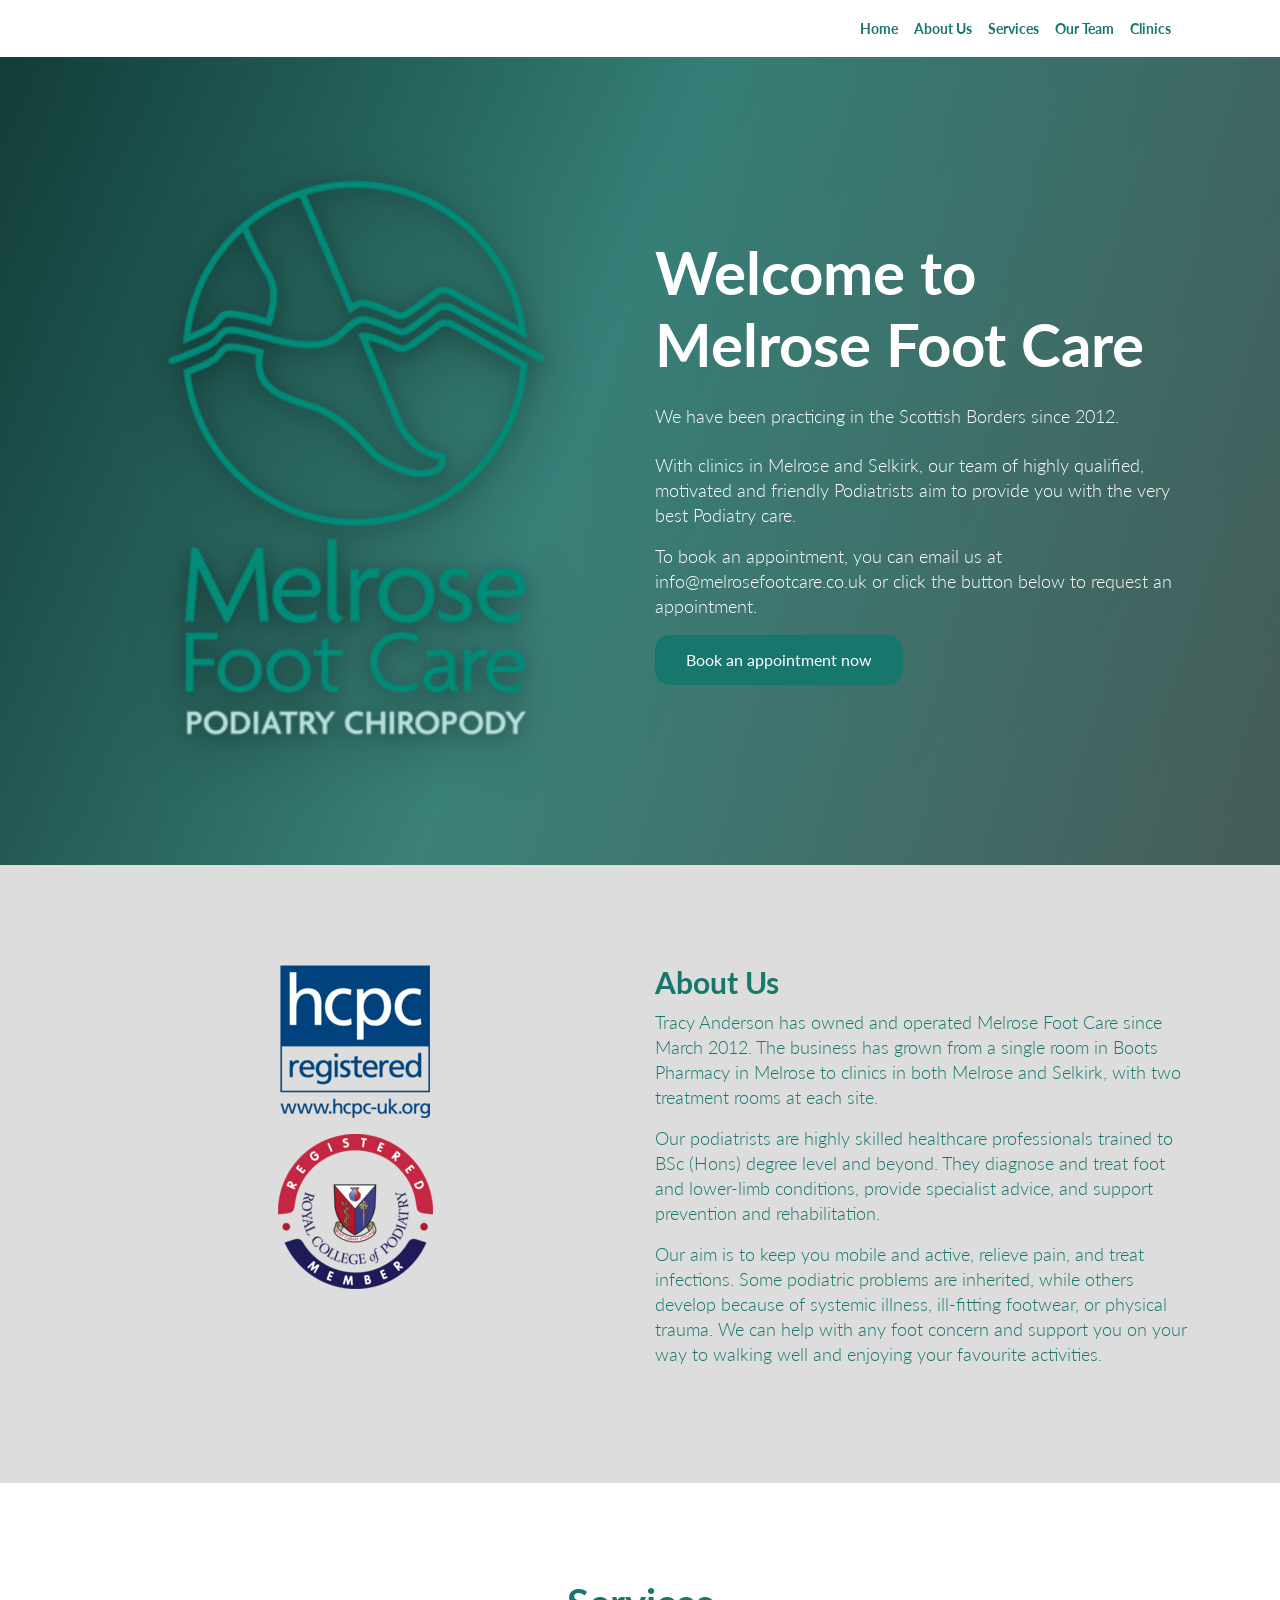
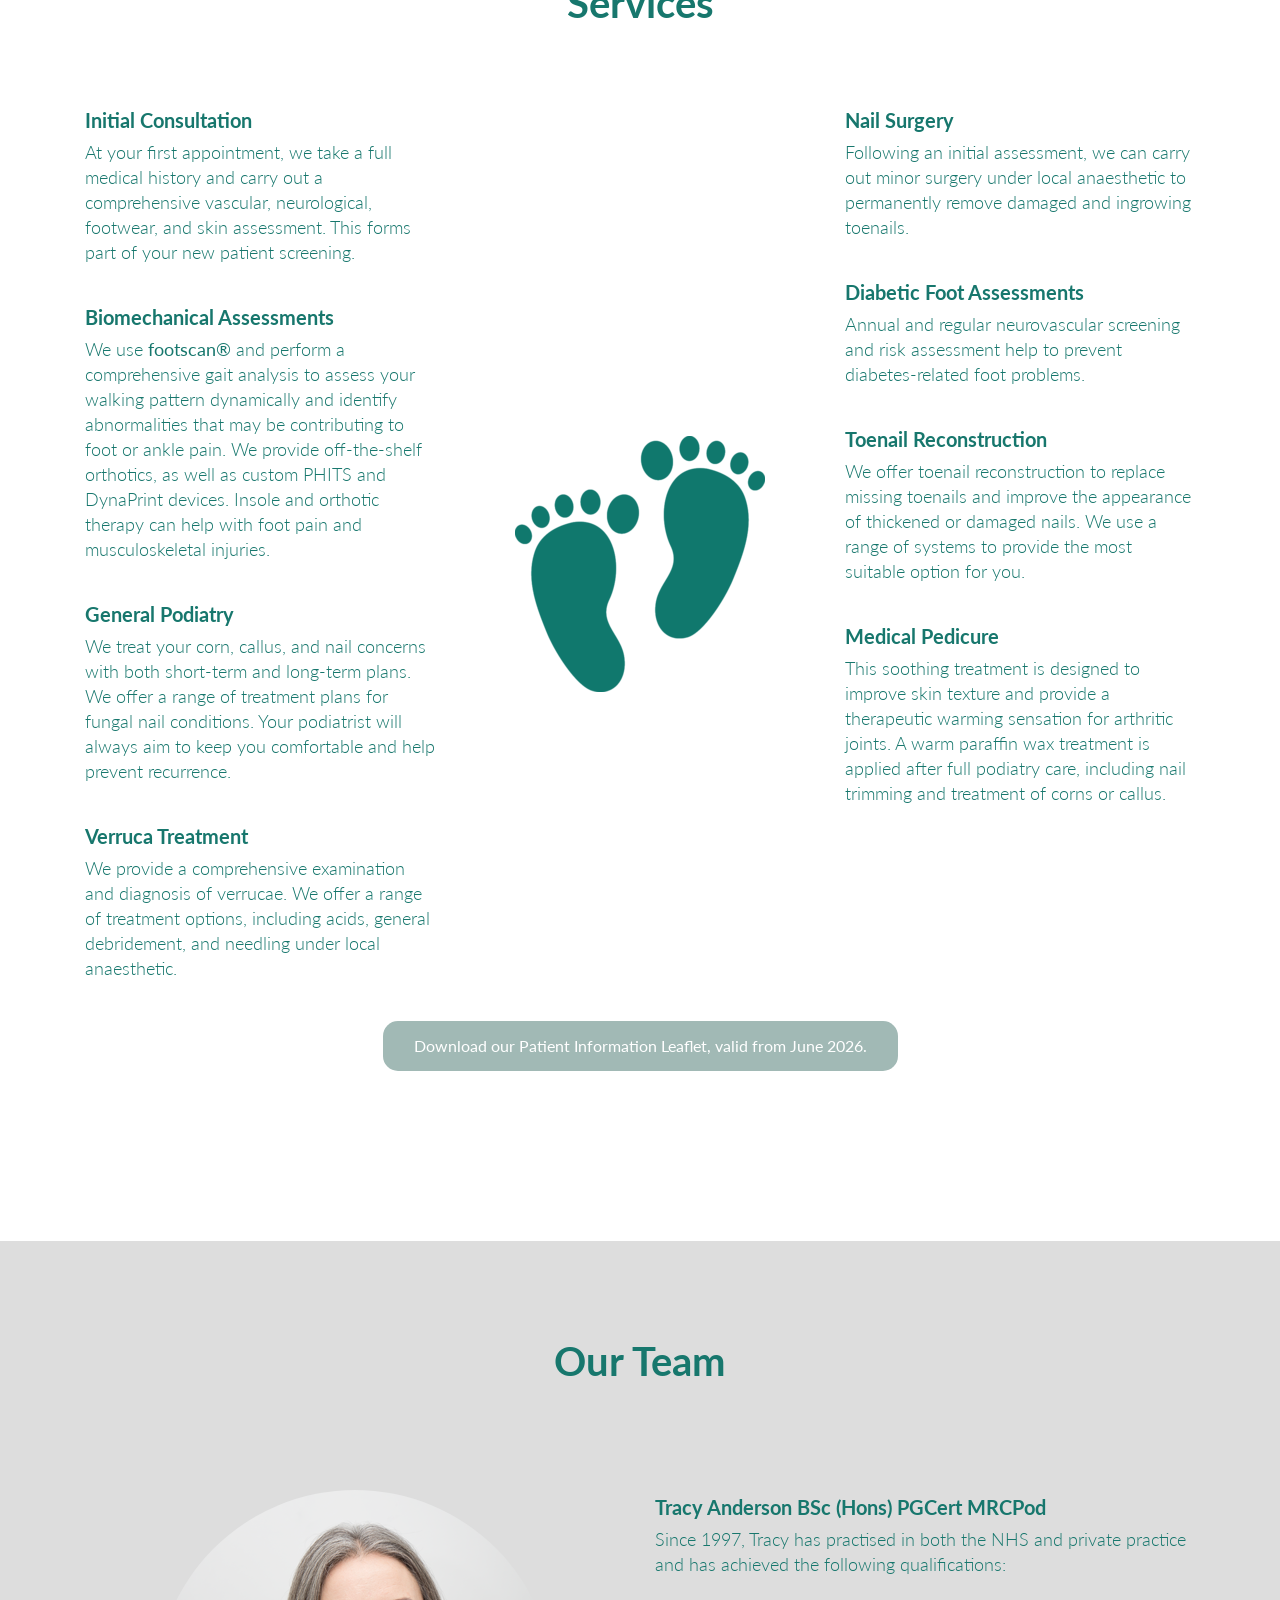
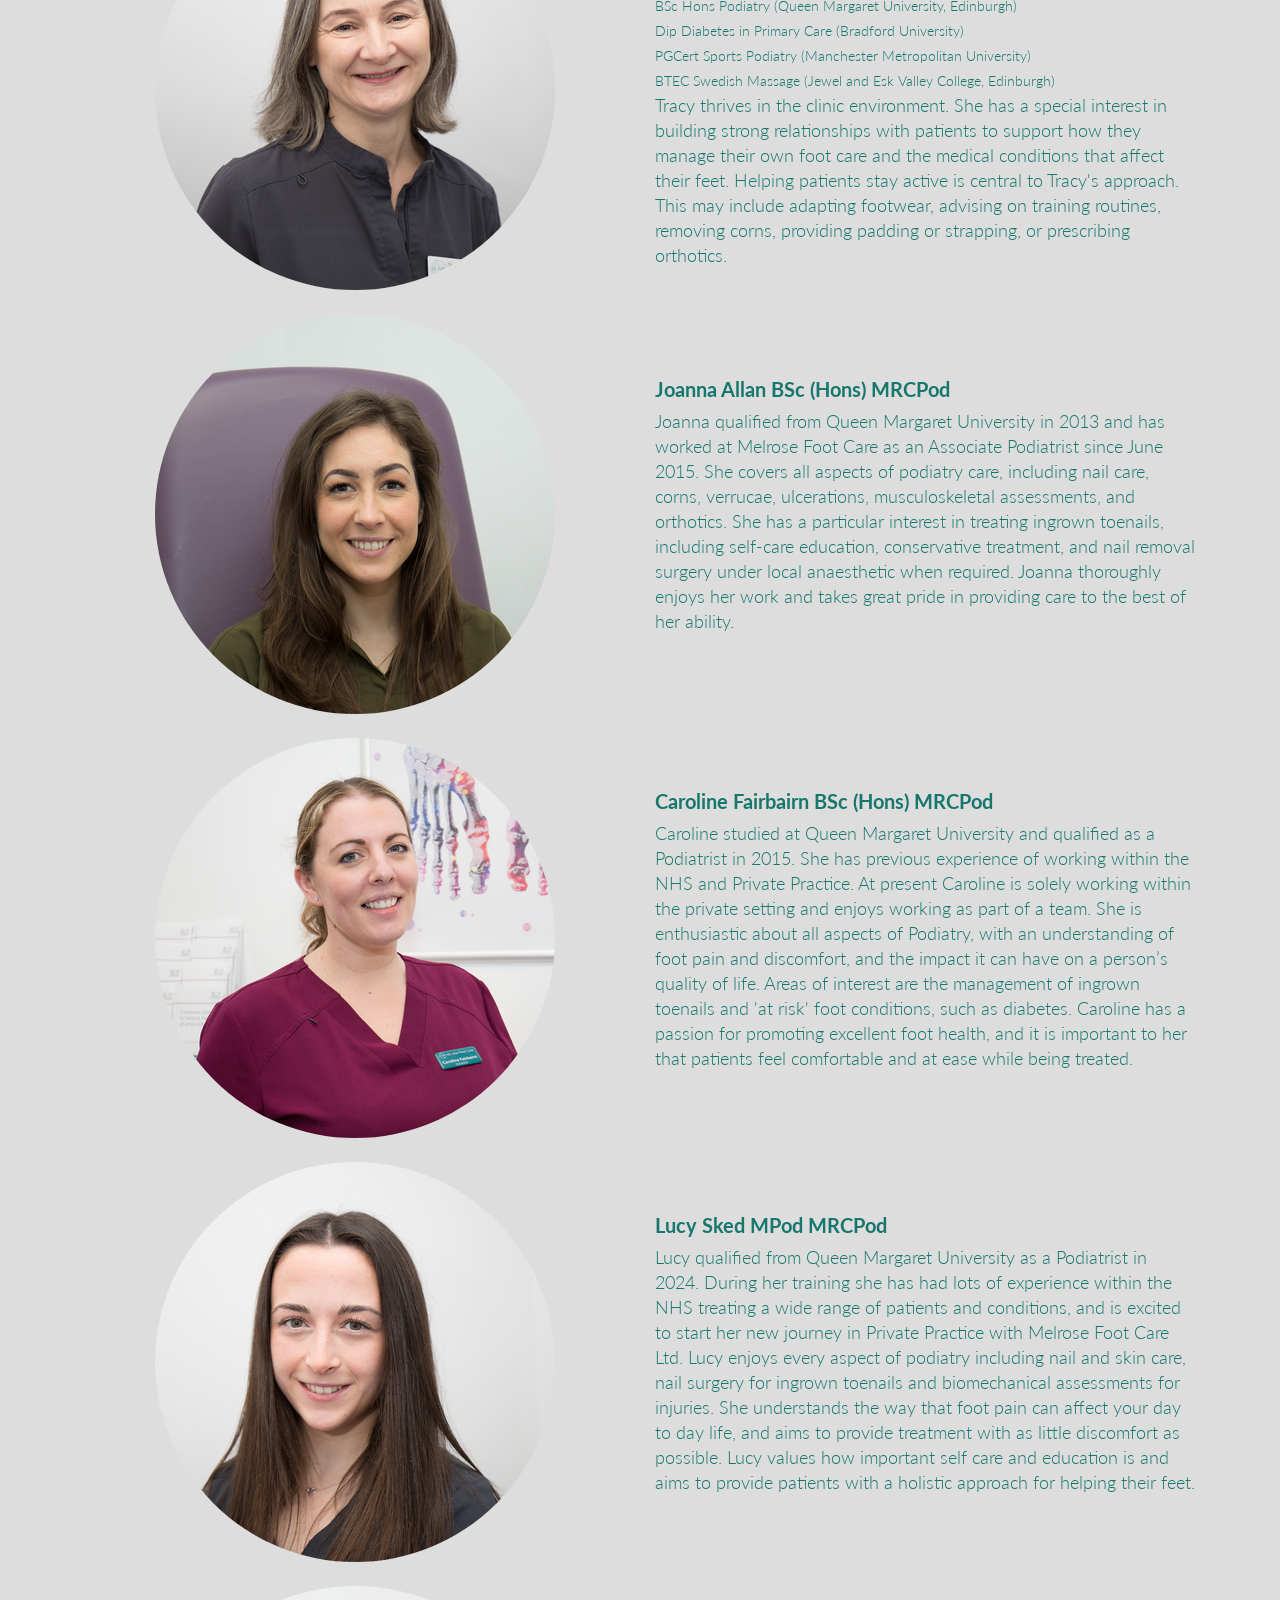
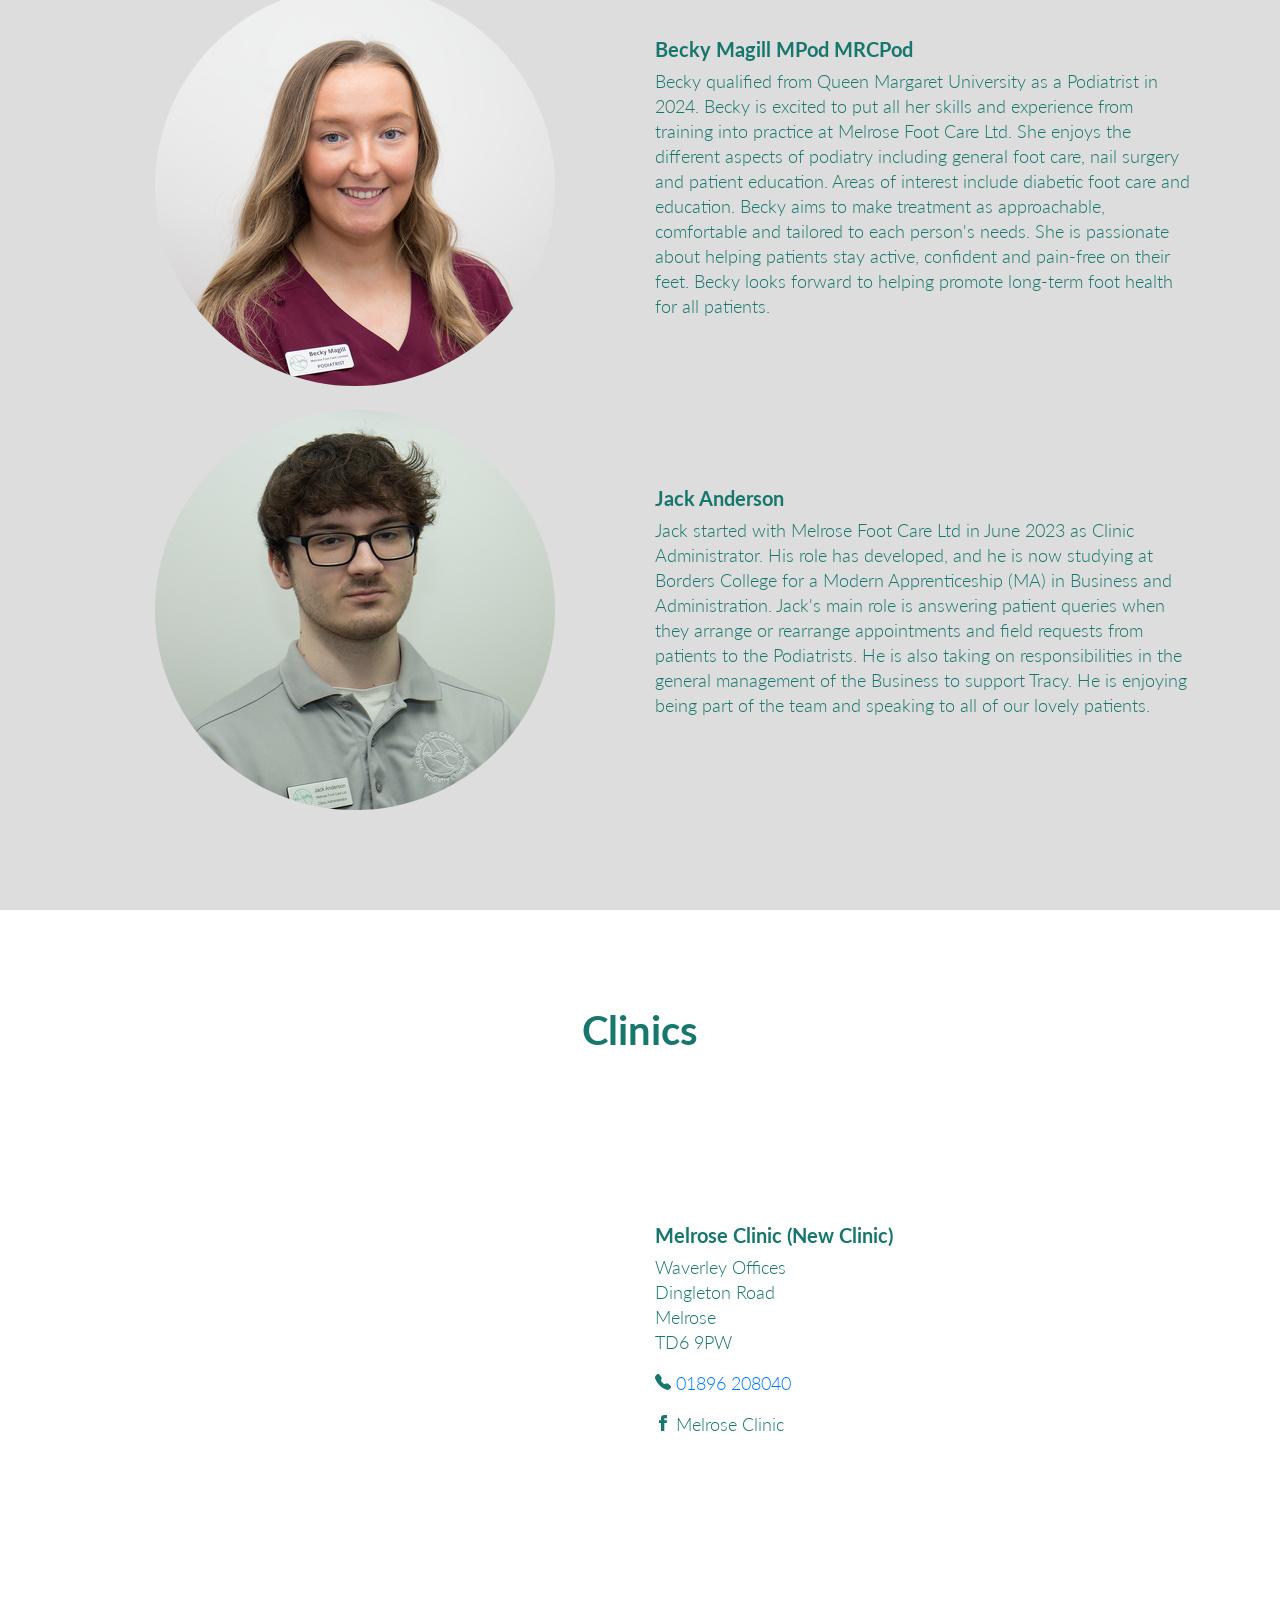
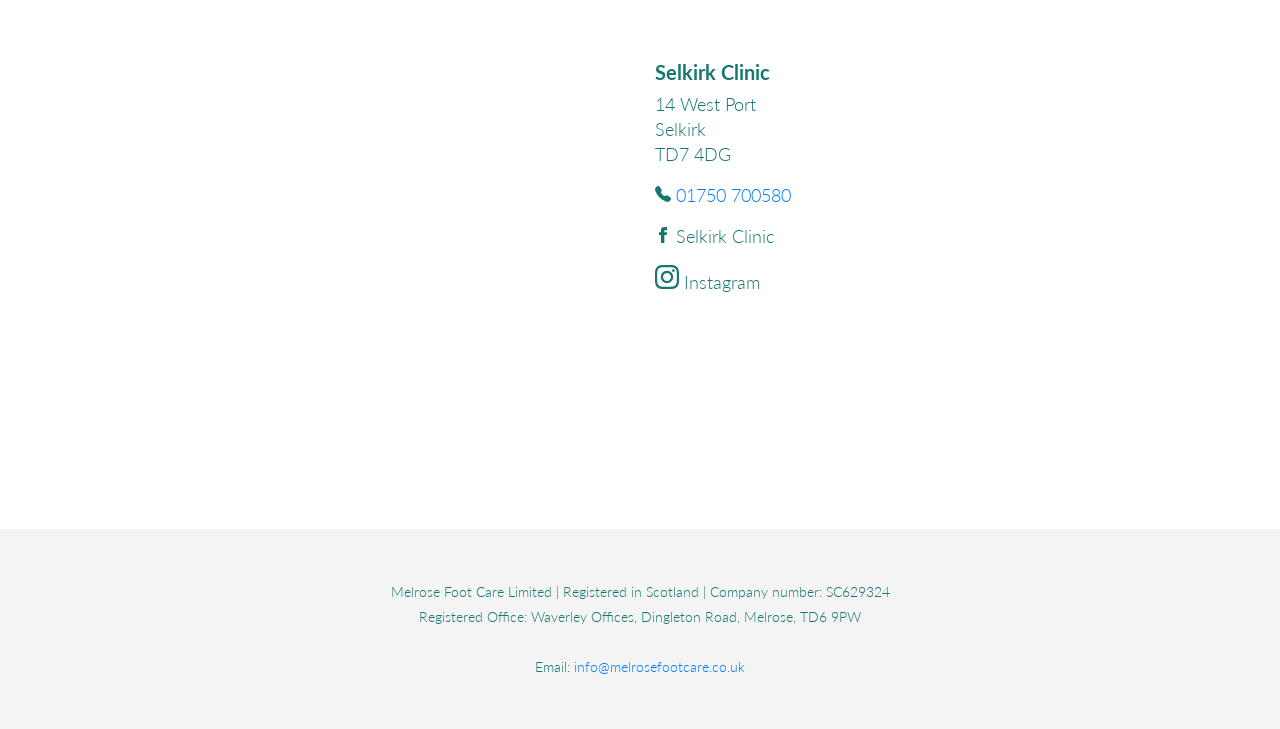
==== index.html @ 8af08089 "change text for general podiatry" ====
<!DOCTYPE html>
<html class="no-js" lang="en-GB">

<head>
    <meta charset="utf-8">
    <meta http-equiv="X-UA-Compatible" content="IE=edge">
    <title>Melrose Foot Care | Podiatry Chiropody</title>
    <meta name="description" content="Melrose Foot Care provides expert podiatry and chiropody services in Melrose and Selkirk, helping patients stay active with personalised foot care.">
    <meta name="viewport" content="width=device-width, initial-scale=1">

    <!-- Place favicon.ico and apple-touch-icon.png in the root directory -->

    <!-- Fonts -->

    <link rel="preconnect" href="https://fonts.googleapis.com">
    <link rel="preconnect" href="https://fonts.gstatic.com" crossorigin>
    <link rel="stylesheet" href="https://fonts.googleapis.com/css2?family=Lato:wght@400;900&display=swap">

    <!-- CSS -->
    <!-- Bootstrap CDN -->
    <link rel="stylesheet" href="plugins/bootstrap/bootstrap.min.css">
    <link rel="stylesheet" href="plugins/themefisher-fonts/themefisher-fonts.css">
    <link rel="stylesheet" href="plugins/owl-carousel/owl.carousel.css">
    <link rel="stylesheet" href="plugins/magnific-popup/magnific-popup.css">
    <link rel="stylesheet" href="css/style.css">

    <link rel="stylesheet" href="https://cdnjs.cloudflare.com/ajax/libs/font-awesome/4.7.0/css/font-awesome.min.css">


    <!-- Responsive Stylesheet -->

    <!-- Google tag (gtag.js) -->
    <script async src="https://www.googletagmanager.com/gtag/js?id=G-R9HNBSQWBV">
    </script>
    <script>
      window.dataLayer = window.dataLayer || [];
      function gtag(){dataLayer.push(arguments);}
      gtag('js', new Date());
    
      gtag('config', 'G-R9HNBSQWBV');
    </script>

</head>

    
<body id="body">

    <!-- navigation -->
    <header>
        <div class="container">
            <nav class="navbar navbar-expand-lg navbar-light bg-white">
                <button class="navbar-toggler" type="button" data-toggle="collapse" data-target="#navbarSupportedContent"
                    aria-controls="navbarSupportedContent" aria-expanded="false" aria-label="Toggle navigation">
                    <span class="navbar-toggler-icon"></span>
                </button>

                <div class="collapse navbar-collapse" id="navbarSupportedContent">
                    <ul class="navbar-nav ml-auto text-center text-lg-left">
                        <li class="nav-item">
                            <a class="nav-link" href="#">Home</a>
                        </li>
                        <li class="nav-item">
                            <a class="nav-link" href="#about">About Us</a>
                        </li>
                        <li class="nav-item">
                            <a class="nav-link" href="#services">Services</a>
                        </li>
                        <li class="nav-item">
                            <a class="nav-link" href="#pods">Our Team</a>
                        </li>
                        <li class="nav-item">
                            <a class="nav-link" href="#clinics">Clinics</a>
                        </li>
                    </ul>
                </div>
            </nav>
        </div>
    </header>
    <!-- /navigation -->

    <!-- hero area -->
    <section class="section" id="home">
        <div class="hero-video-wrap" aria-hidden="true">
            <video class="hero-video" autoplay muted loop playsinline preload="metadata">
                <source src="videos/mfc-hero-background.mp4" type="video/mp4">
            </video>
        </div>
        <div class="hero-overlay" aria-hidden="true"></div>
        <div class="container hero-content">
            <div class="row">
                <div class="col-md-6 text-center mb-5 mb-md-0">
                    <img class="hero-logo" src="images/mfc-logo-main.png" alt="Melrose Foot Care logo">
                </div>
                <div class="col-md-6 align-self-center text-center text-md-left">
                    <div class="block">
                        <h2 class="font-weight-bold mb-4 font-size-60">Welcome to Melrose Foot Care</h2>
                        <p class="mb-4">We have been practicing in the Scottish Borders since 2012.</p>
                        <p class="md-4">With <a href="#clinics">clinics</a> in Melrose and Selkirk, our team of highly qualified, motivated and friendly Podiatrists aim to provide you with the very best Podiatry care.</p>
                        <p class="md-4">To book an appointment, you can email us at <a href="mailto:info@melrosefootcare.co.uk">info@melrosefootcare.co.uk</a> or click the button below to request an appointment.</p>
                        <a class="btn btn-main" href="mailto:info@melrosefootcare.co.uk?subject=Request Appointment" role="button">Book an appointment now</a>
                    </div>
                </div>
            </div><!-- .row close -->
        </div><!-- .container close -->
    </section><!-- header close -->

    <section class="section bg-light-grey" id="about">
        <div class="container">
            <div class="row">
                <div class="col-md-6 text-center mb-5 mb-lg-0">
                    <a href="https://www.hcpc-uk.org/check-the-register/professional-registration-detail/?query=CH13277&profession=CH" target="_blank" rel="noopener noreferrer"><img class="img-fluid" src="images/mfc-hcpc.png" alt="Health and Care Professions Council registration"></a>
                    <p></p>
                    <a href="https://rcpod.org.uk/find-a-podiatrist#FIND.PODIATRIST" target="_blank" rel="noopener noreferrer"><img class="img-fluid" src="images/mfc-rcop.png" alt="Royal College of Podiatry membership"></a>
                </div>
                <div class="col-md-6 align-self-center text-center text-md-left">
                    <div class="content">
                        <h2 class="font-weight-bold mb-10">About Us</h2>
                        <p>Tracy Anderson has owned and operated Melrose Foot Care since March 2012. The business has grown from a single room in Boots Pharmacy in Melrose to clinics in both Melrose and Selkirk, with two treatment rooms at each site.</p>
<p>Our podiatrists are highly skilled healthcare professionals trained to BSc (Hons) degree level and beyond. They diagnose and treat foot and lower-limb conditions, provide specialist advice, and support prevention and rehabilitation.</p>
<p>Our aim is to keep you mobile and active, relieve pain, and treat infections. Some podiatric problems are inherited, while others develop because of systemic illness, ill-fitting footwear, or physical trauma. We can help with any foot concern and support you on your way to walking well and enjoying your favourite activities.</p>
                    </div>
                </div>
            </div>
        </div>
    </section>


    <!--
        Feature start
        ==================== -->
    <section class="section" id="services">
        <div class="container">
            <div class="row">
                <div class="col-12">
                    <div class="heading">
                        <h2>Services</h2>
                    </div>
                </div>
                <div class="col-md-4">
                    <div class="mb-40 text-center text-md-left">
                        <h4 class="font-weight-bold mb-2">Initial Consultation</h4>
                        <p>At your first appointment, we take a full medical history and carry out a comprehensive vascular, neurological, footwear, and skin assessment. This forms part of your new patient screening.</p>
                    </div>
                    <div class="mb-40 text-center text-md-left">
                        <h4 class="font-weight-bold mb-2">Biomechanical Assessments</h4>
                        <p>We use <strong>footscan®</strong> and perform a comprehensive gait analysis to assess your walking pattern dynamically and identify abnormalities that may be contributing to foot or ankle pain. We provide off-the-shelf orthotics, as well as custom PHITS and DynaPrint devices. Insole and orthotic therapy can help with foot pain and musculoskeletal injuries.</p>
                    </div>
                    <div class="mb-40 text-center text-md-left">
                        <h4 class="font-weight-bold mb-2">General Podiatry</h4>
                        <p>We treat your corn, callus, and nail concerns with both short-term and long-term plans. We offer a range of treatment plans for fungal nail conditions. Your podiatrist will always aim to keep you comfortable and help prevent recurrence.</p>
                    </div>
                    <div class="mb-40 text-center text-md-left">
                        <h4 class="font-weight-bold mb-2">Verruca Treatment</h4>
                        <p>We provide a comprehensive examination and diagnosis of verrucae. We offer a range of treatment options, including acids, general debridement, and needling under local anaesthetic.</p>
                    </div>
                </div>
                <div class="col-md-4 text-center align-self-center mb-4 mb-md-0">
                    <img class="img-fluid" src="images/mfc-feet-green.png" alt="Foot care illustration">
                </div>
                <div class="col-md-4">
                    <div class="mb-40 text-center text-md-left">
                        <h4 class="font-weight-bold mb-2">Nail Surgery</h4>
                        <p>Following an initial assessment, we can carry out minor surgery under local anaesthetic to permanently remove damaged and ingrowing toenails.</p>
                    </div>
                    <div class="mb-40 text-center text-md-left">
                        <h4 class="font-weight-bold mb-2">Diabetic Foot Assessments</h4>
                        <p>Annual and regular neurovascular screening and risk assessment help to prevent diabetes-related foot problems.</p>
                    </div>
                    <div class="mb-40 text-center text-md-left">
                        <h4 class="font-weight-bold mb-2">Toenail Reconstruction</h4>
                        <p>We offer toenail reconstruction to replace missing toenails and improve the appearance of thickened or damaged nails. We use a range of systems to provide the most suitable option for you.</p>
                    </div>
                    <div class="mb-40 text-center text-md-left">
                        <h4 class="font-weight-bold mb-2">Medical Pedicure</h4>
                        <p>This soothing treatment is designed to improve skin texture and provide a therapeutic warming sensation for arthritic joints. A warm paraffin wax treatment is applied after full podiatry care, including nail trimming and treatment of corns or callus.</p>
                    </div>
                </div>
                <div class="col-md-12">
                    <div class="heading">
                      <a class="btn btn-main" href="/Patient_Information_Leaflet_MFC_062026.pdf" target="_blank" rel="noopener noreferrer" role="button">Download our Patient Information Leaflet, valid from June 2026.</a>
                    </div>
                </div>
            </div>
        </div><!-- .container close -->
    </section><!-- #service close -->


    <section class="feature-list section bg-light-grey" id="pods">
        <div class="container">
            <div class="row">
                <div class="col-md-12">
                    <div class="heading">
                        <h2>Our Team</h2>
                    </div>
                </div>

            </div>
            <div class="row">
                <div class="col-md-6 text-center mb-5 mb-lg-0">
                    <img class="img-fluid" src="images/mfc-tracy-20260731.png" alt="Tracy Anderson BSc (Hons) PGCert MRCPod">
                </div>
                <div class="col-md-6 align-self-center text-center text-md-left">
                    <div class="content">
                        <h4 class="font-weight-bold mb-2">Tracy Anderson BSc (Hons) PGCert MRCPod</h4>
                        <p>Since 1997, Tracy has practised in both the NHS and private practice and has achieved the following qualifications:</p>
<ul>
<li>BSc Hons Podiatry (Queen Margaret University, Edinburgh)</li>
<li>Dip Diabetes in Primary Care (Bradford University)</li>
<li>PGCert Sports Podiatry (Manchester Metropolitan University)</li>
<li>BTEC Swedish Massage (Jewel and Esk Valley College, Edinburgh)</li>
</ul>
<p>Tracy thrives in the clinic environment. She has a special interest in building strong relationships with patients to support how they manage their own foot care and the medical conditions that affect their feet. Helping patients stay active is central to Tracy's approach. This may include adapting footwear, advising on training routines, removing corns, providing padding or strapping, or prescribing orthotics.</p>
                    </div>
                </div>
            </div>
            <div class="row">
                <div class="col-md-6 text-center mb-5 mb-lg-0">
                    <img class="img-fluid" src="images/mfc-joanna-20260731.png" alt="Joanna Allan BSc (Hons) MRCPod">
                </div>
                <div class="col-md-6 align-self-center text-center text-md-left">
                    <div class="content">
                        <h4 class="font-weight-bold mb-2">Joanna Allan BSc (Hons) MRCPod</h4>
                        <p>Joanna qualified from Queen Margaret University in 2013 and has worked at Melrose Foot Care as an Associate Podiatrist since June 2015. She covers all aspects of podiatry care, including nail care, corns, verrucae, ulcerations, musculoskeletal assessments, and orthotics. She has a particular interest in treating ingrown toenails, including self-care education, conservative treatment, and nail removal surgery under local anaesthetic when required. Joanna thoroughly enjoys her work and takes great pride in providing care to the best of her ability.</p>
                    </div>
                </div>
            </div>
            <div class="row">
                <div class="col-md-6 text-center mb-5 mb-lg-0">
                    <img class="img-fluid" src="images/mfc-caroline-20260731.png" alt="Caroline Fairbairn BSc (Hons) MRCPod">
                </div>
                <div class="col-md-6 align-self-center text-center text-md-left">
                    <div class="content">
                        <h4 class="font-weight-bold mb-2">Caroline Fairbairn BSc (Hons) MRCPod</h4>
                        <p> 
                            Caroline studied at Queen Margaret University and qualified as a Podiatrist in 2015.  She has previous experience of working within the NHS and Private Practice.  At present Caroline is solely working within the private setting and enjoys working as part of a team.  She is enthusiastic about all aspects of Podiatry, with an understanding of foot pain and discomfort, and the impact it can have on a person’s quality of life.  Areas of interest are the management of ingrown toenails and 'at risk' foot conditions, such as diabetes.  Caroline has a passion for promoting excellent foot health, and it is important to her that patients feel comfortable and at ease while being treated.
                        </p>
                    </div>
                </div>
            </div>
            <div class="row">
                <div class="col-md-6 text-center mb-5 mb-lg-0">
                    <img class="img-fluid" src="images/mfc-lucy-20260731.png" alt="Lucy Sked MPod MRCPod"> 
                </div>
                <div class="col-md-6 align-self-center text-center text-md-left">
                    <div class="content">
                        <h4 class="font-weight-bold mb-2">Lucy Sked MPod MRCPod</h4>
                        <p>
                            Lucy qualified from Queen Margaret University as a Podiatrist in 2024. During her training she has had lots of experience within the NHS treating a wide range of patients and conditions, and is excited to start her new journey in Private Practice with Melrose Foot Care Ltd. 
                            Lucy enjoys every aspect of podiatry including nail and skin care, nail surgery for ingrown toenails and biomechanical assessments for injuries. She understands the way that foot pain can affect your day to day life, and aims to provide treatment with as little discomfort as possible. 
                            Lucy values how important self care and education is and aims to provide patients with a holistic approach for helping their feet.
                        </p>
                    </div>
                </div>
            </div>

            <div class="row">
                <div class="col-md-6 text-center mb-5 mb-lg-0">
                    <img class="img-fluid" src="images/mfc-becky-20260731.png" alt="Becky Magill MPod MRCPod"> 
                </div>
                <div class="col-md-6 align-self-center text-center text-md-left">
                    <div class="content">
                        <h4 class="font-weight-bold mb-2">Becky Magill MPod MRCPod</h4>
                        <p>
                            Becky qualified from Queen Margaret University as a Podiatrist in 2024. Becky is excited to put all her skills and experience from training into practice at Melrose Foot Care Ltd. 
                            She enjoys the different aspects of podiatry including general foot care, nail surgery and patient education. 
                            Areas of interest include diabetic foot care and education. 
                            Becky aims to make treatment as approachable, comfortable and tailored to each person's needs. 
                            She is passionate about helping patients stay active, confident and pain-free on their feet. 
                            Becky looks forward to helping promote long-term foot health for all patients.
                        </p>
                    </div>
                </div>
            </div>

            <div class="row">
                <div class="col-md-6 text-center mb-5 mb-lg-0">
                    <img class="img-fluid" src="images/mfc-jack-20260731.png" alt="Jack Anderson">
                </div>
                <div class="col-md-6 align-self-center text-center text-md-left">
                    <div class="content">
                        <h4 class="font-weight-bold mb-2">Jack Anderson</h4>
                        <p>
                            Jack started with Melrose Foot Care Ltd in June 2023 as Clinic Administrator. His role has developed, and he is now studying at Borders College for a Modern Apprenticeship (MA) in Business and Administration.  
                            Jack's main role is answering patient queries when they arrange or rearrange appointments and field requests from patients to the Podiatrists.  He is also taking on responsibilities in the general management of the Business to support Tracy.                            
                            He is enjoying being part of the team and speaking to all of our lovely patients.
                        </p>
                    </div>
                </div>
            </div>

            
            
        </div>
    </section>

    <section class="feature-list section" id="clinics">
        <div class="container">
            <div class="row">
                <div class="col-md-12">
                    <div class="heading">
                        <h2>Clinics</h2>
                    </div>
                </div>

            </div>
            <div class="row mb-40">
                <div class="col-md-6 text-center mb-5 mb-lg-0">
                    <!--<img class="img-fluid" src="images/mfc-tracy.png" alt=""> -->
<iframe src="https://www.google.com/maps/embed?pb=!1m18!1m12!1m3!1d2254.3076092643873!2d-2.722287422261043!3d55.59665990400605!2m3!1f0!2f0!3f0!3m2!1i1024!2i768!4f13.1!3m3!1m2!1s0x488782f779ce82ed%3A0x56af00c777c7befa!2sMelrose%20Foot%20Care%20Ltd!5e0!3m2!1sen!2suk!4v1716753013238!5m2!1sen!2suk" width="400" height="400" style="border:0;" allowfullscreen="" loading="lazy" referrerpolicy="no-referrer-when-downgrade" title="Map showing Melrose Clinic location"></iframe>
                </div>
                    <div class="col-md-6 align-self-center text-center text-md-left">
                    <div class="content">
                        <h4 class="font-weight-bold mb-2">Melrose Clinic (New Clinic)</h4>
                        <p>Waverley Offices<br>
                        Dingleton Road<br>
                        Melrose<br>
                        TD6 9PW</p>
                        <p>
                        <svg xmlns="http://www.w3.org/2000/svg" width="16" height="16" fill="currentColor" class="bi bi-telephone-fill" viewBox="0 0 16 16">
  <path fill-rule="evenodd" d="M1.885.511a1.745 1.745 0 0 1 2.61.163L6.29 2.98c.329.423.445.974.315 1.494l-.547 2.19a.678.678 0 0 0 .178.643l2.457 2.457a.678.678 0 0 0 .644.178l2.189-.547a1.745 1.745 0 0 1 1.494.315l2.306 1.794c.829.645.905 1.87.163 2.611l-1.034 1.034c-.74.74-1.846 1.065-2.877.702a18.634 18.634 0 0 1-7.01-4.42 18.634 18.634 0 0 1-4.42-7.009c-.362-1.03-.037-2.137.703-2.877L1.885.511z"/>
</svg> <a href="tel:+441896208040">01896 208040</a></p>
<p><a class="mfc-green" target="_blank" rel="noopener noreferrer" href="https://www.facebook.com/melrosefootcaremelrose"><svg xmlns="http://www.w3.org/2000/svg" width="16" height="16" viewBox="0 0 24 24" fill="currentColor"><path d="M9 8h-3v4h3v12h5v-12h3.642l.358-4h-4v-1.667c0-.955.192-1.333 1.115-1.333h2.885v-5h-3.808c-3.596 0-5.192 1.583-5.192 4.615v3.385z"/></svg> Melrose Clinic</a></p>
</div>
                </div>
            </div>

            <div class="row mb-40">
                <div class="col-md-6 text-center mb-5 mb-lg-0">
                    <!--<img class="img-fluid" src="images/mfc-tracy.png" alt=""> -->
                    <iframe src="https://www.google.com/maps/embed?pb=!1m18!1m12!1m3!1d2257.1654769862403!2d-2.8450224835840903!3d55.54690401531989!2m3!1f0!2f0!3f0!3m2!1i1024!2i768!4f13.1!3m3!1m2!1s0x488787a2218d854d%3A0x3457f644e6f4a2b2!2sMelrose%20Foot%20Care%20Ltd!5e0!3m2!1sen!2suk!4v1644952134848!5m2!1sen!2suk" width="400" height="400" style="border:0;" allowfullscreen="" loading="lazy" title="Map showing Selkirk Clinic location"></iframe>
                </div>
                <div class="col-md-6 align-self-center text-center text-md-left">
                    <div class="content">
                        <h4 class="font-weight-bold mb-2">Selkirk Clinic</h4>
                        <p>14 West Port<br>
                        Selkirk<br>
                        TD7 4DG</p>
                        <p>
                        <svg xmlns="http://www.w3.org/2000/svg" width="16" height="16" fill="currentColor" class="bi bi-telephone-fill" viewBox="0 0 16 16">
  <path fill-rule="evenodd" d="M1.885.511a1.745 1.745 0 0 1 2.61.163L6.29 2.98c.329.423.445.974.315 1.494l-.547 2.19a.678.678 0 0 0 .178.643l2.457 2.457a.678.678 0 0 0 .644.178l2.189-.547a1.745 1.745 0 0 1 1.494.315l2.306 1.794c.829.645.905 1.87.163 2.611l-1.034 1.034c-.74.74-1.846 1.065-2.877.702a18.634 18.634 0 0 1-7.01-4.42 18.634 18.634 0 0 1-4.42-7.009c-.362-1.03-.037-2.137.703-2.877L1.885.511z"/>
</svg> <a href="tel:+441750700580">01750 700580</a></p>
<p><a class="mfc-green" target="_blank" rel="noopener noreferrer" href="https://www.facebook.com/melrosefootcareselkirk"><svg xmlns="http://www.w3.org/2000/svg" width="16" height="16" viewBox="0 0 24 24" fill="currentColor"><path d="M9 8h-3v4h3v12h5v-12h3.642l.358-4h-4v-1.667c0-.955.192-1.333 1.115-1.333h2.885v-5h-3.808c-3.596 0-5.192 1.583-5.192 4.615v3.385z"/></svg> Selkirk Clinic</a></p>
<p><a class="mfc-green" target="_blank" rel="noopener noreferrer" href="https://www.instagram.com/melrosefootcare/"><svg xmlns="http://www.w3.org/2000/svg" width="24" height="24" viewBox="0 0 24 24" fill="currentColor"><path d="M12 2.163c3.204 0 3.584.012 4.85.07 3.252.148 4.771 1.691 4.919 4.919.058 1.265.069 1.645.069 4.849 0 3.205-.012 3.584-.069 4.849-.149 3.225-1.664 4.771-4.919 4.919-1.266.058-1.644.07-4.85.07-3.204 0-3.584-.012-4.849-.07-3.26-.149-4.771-1.699-4.919-4.92-.058-1.265-.07-1.644-.07-4.849 0-3.204.013-3.583.07-4.849.149-3.227 1.664-4.771 4.919-4.919 1.266-.057 1.645-.069 4.849-.069zm0-2.163c-3.259 0-3.667.014-4.947.072-4.358.2-6.78 2.618-6.98 6.98-.059 1.281-.073 1.689-.073 4.948 0 3.259.014 3.668.072 4.948.2 4.358 2.618 6.78 6.98 6.98 1.281.058 1.689.072 4.948.072 3.259 0 3.668-.014 4.948-.072 4.354-.2 6.782-2.618 6.979-6.98.059-1.28.073-1.689.073-4.948 0-3.259-.014-3.667-.072-4.947-.196-4.354-2.617-6.78-6.979-6.98-1.281-.059-1.69-.073-4.949-.073zm0 5.838c-3.403 0-6.162 2.759-6.162 6.162s2.759 6.163 6.162 6.163 6.162-2.759 6.162-6.163c0-3.403-2.759-6.162-6.162-6.162zm0 10.162c-2.209 0-4-1.79-4-4 0-2.209 1.791-4 4-4s4 1.791 4 4c0 2.21-1.791 4-4 4zm6.406-11.845c-.796 0-1.441.645-1.441 1.44s.645 1.44 1.441 1.44c.795 0 1.439-.645 1.439-1.44s-.644-1.44-1.439-1.44z"/></svg> Instagram</a></p>
    
                    </div>
                </div>
            </div>

        </div>
    </section>

    <footer>
        <div class="container text-center">
            <div class="row">
                <div class="col-md-12">
                    <div class="block">
                        Melrose Foot Care Limited | Registered in Scotland | Company number: SC629324<br>
                        Registered Office: Waverley Offices, Dingleton Road, Melrose, TD6 9PW<br><br>
                        Email: <a href="mailto:info@melrosefootcare.co.uk">info@melrosefootcare.co.uk</a>
                    </div>
                </div>
            </div>
        </div>
    </footer>


    <!-- Js -->
    <script src="plugins/jquery-2.1.1.min.js"></script>
    <script src="plugins/bootstrap/bootstrap.min.js"></script>
    <script src="plugins/owl-carousel/owl.carousel.min.js"></script>
    <script src="plugins/magnific-popup/jquery.magnific.popup.min.js"></script>
    <script src="js/main.js"></script>

</body>

</html>
---- plugins/themefisher-fonts/themefisher-fonts.css ----
@font-face {
  font-family: 'themefisher-font';
  src:  url('fonts/themefisher-font.eot?ug5hnh');
  src:  url('fonts/themefisher-font.eot?ug5hnh#iefix') format('embedded-opentype'),
    url('fonts/themefisher-font.ttf?ug5hnh') format('truetype'),
    url('fonts/themefisher-font.woff?ug5hnh') format('woff'),
    url('fonts/themefisher-font.svg?ug5hnh#themefisher-font') format('svg');
  font-weight: normal;
  font-style: normal;
}

[class^="tf-"], [class*=" tf-"] {
  /* use !important to prevent issues with browser extensions that change fonts */
  font-family: 'themefisher-font' !important;
  speak: none;
  font-style: normal;
  font-weight: normal;
  font-variant: normal;
  text-transform: none;
  line-height: 1;

  /* Better Font Rendering =========== */
  -webkit-font-smoothing: antialiased;
  -moz-osx-font-smoothing: grayscale;
}

.tf-ion-alert-circled:before {
  content: "\f100";
}
.tf-ion-alert:before {
  content: "\f101";
}
.tf-ion-android-add-circle:before {
  content: "\f359";
}
.tf-ion-android-add:before {
  content: "\f2c7";
}
.tf-ion-android-alarm-clock:before {
  content: "\f35a";
}
.tf-ion-android-alert:before {
  content: "\f35b";
}
.tf-ion-android-apps:before {
  content: "\f35c";
}
.tf-ion-android-archive:before {
  content: "\f2c9";
}
.tf-ion-android-arrow-back:before {
  content: "\f2ca";
}
.tf-ion-android-arrow-down:before {
  content: "\f35d";
}
.tf-ion-android-arrow-dropdown-circle:before {
  content: "\f35e";
}
.tf-ion-android-arrow-dropdown:before {
  content: "\f35f";
}
.tf-ion-android-arrow-dropleft-circle:before {
  content: "\f360";
}
.tf-ion-android-arrow-dropleft:before {
  content: "\f361";
}
.tf-ion-android-arrow-dropright-circle:before {
  content: "\f362";
}
.tf-ion-android-arrow-dropright:before {
  content: "\f363";
}
.tf-ion-android-arrow-dropup-circle:before {
  content: "\f364";
}
.tf-ion-android-arrow-dropup:before {
  content: "\f365";
}
.tf-ion-android-arrow-forward:before {
  content: "\f30f";
}
.tf-ion-android-arrow-up:before {
  content: "\f366";
}
.tf-ion-android-attach:before {
  content: "\f367";
}
.tf-ion-android-bar:before {
  content: "\f368";
}
.tf-ion-android-bicycle:before {
  content: "\f369";
}
.tf-ion-android-boat:before {
  content: "\f36a";
}
.tf-ion-android-bookmark:before {
  content: "\f36b";
}
.tf-ion-android-bulb:before {
  content: "\f36c";
}
.tf-ion-android-bus:before {
  content: "\f36d";
}
.tf-ion-android-calendar:before {
  content: "\f2d1";
}
.tf-ion-android-call:before {
  content: "\f2d2";
}
.tf-ion-android-camera:before {
  content: "\f2d3";
}
.tf-ion-android-cancel:before {
  content: "\f36e";
}
.tf-ion-android-car:before {
  content: "\f36f";
}
.tf-ion-android-cart:before {
  content: "\f370";
}
.tf-ion-android-chat:before {
  content: "\f2d4";
}
.tf-ion-android-checkbox-blank:before {
  content: "\f371";
}
.tf-ion-android-checkbox-outline-blank:before {
  content: "\f372";
}
.tf-ion-android-checkbox-outline:before {
  content: "\f373";
}
.tf-ion-android-checkbox:before {
  content: "\f374";
}
.tf-ion-android-checkmark-circle:before {
  content: "\f375";
}
.tf-ion-android-clipboard:before {
  content: "\f376";
}
.tf-ion-android-close:before {
  content: "\f2d7";
}
.tf-ion-android-cloud-circle:before {
  content: "\f377";
}
.tf-ion-android-cloud-done:before {
  content: "\f378";
}
.tf-ion-android-cloud-outline:before {
  content: "\f379";
}
.tf-ion-android-cloud:before {
  content: "\f37a";
}
.tf-ion-android-color-palette:before {
  content: "\f37b";
}
.tf-ion-android-compass:before {
  content: "\f37c";
}
.tf-ion-android-contact:before {
  content: "\f2d8";
}
.tf-ion-android-contacts:before {
  content: "\f2d9";
}
.tf-ion-android-contract:before {
  content: "\f37d";
}
.tf-ion-android-create:before {
  content: "\f37e";
}
.tf-ion-android-delete:before {
  content: "\f37f";
}
.tf-ion-android-desktop:before {
  content: "\f380";
}
.tf-ion-android-document:before {
  content: "\f381";
}
.tf-ion-android-done-all:before {
  content: "\f382";
}
.tf-ion-android-done:before {
  content: "\f383";
}
.tf-ion-android-download:before {
  content: "\f2dd";
}
.tf-ion-android-drafts:before {
  content: "\f384";
}
.tf-ion-android-exit:before {
  content: "\f385";
}
.tf-ion-android-expand:before {
  content: "\f386";
}
.tf-ion-android-favorite-outline:before {
  content: "\f387";
}
.tf-ion-android-favorite:before {
  content: "\f388";
}
.tf-ion-android-film:before {
  content: "\f389";
}
.tf-ion-android-folder-open:before {
  content: "\f38a";
}
.tf-ion-android-folder:before {
  content: "\f2e0";
}
.tf-ion-android-funnel:before {
  content: "\f38b";
}
.tf-ion-android-globe:before {
  content: "\f38c";
}
.tf-ion-android-hand:before {
  content: "\f2e3";
}
.tf-ion-android-hangout:before {
  content: "\f38d";
}
.tf-ion-android-happy:before {
  content: "\f38e";
}
.tf-ion-android-home:before {
  content: "\f38f";
}
.tf-ion-android-image:before {
  content: "\f2e4";
}
.tf-ion-android-laptop:before {
  content: "\f390";
}
.tf-ion-android-list:before {
  content: "\f391";
}
.tf-ion-android-locate:before {
  content: "\f2e9";
}
.tf-ion-android-lock:before {
  content: "\f392";
}
.tf-ion-android-mail:before {
  content: "\f2eb";
}
.tf-ion-android-map:before {
  content: "\f393";
}
.tf-ion-android-menu:before {
  content: "\f394";
}
.tf-ion-android-microphone-off:before {
  content: "\f395";
}
.tf-ion-android-microphone:before {
  content: "\f2ec";
}
.tf-ion-android-more-horizontal:before {
  content: "\f396";
}
.tf-ion-android-more-vertical:before {
  content: "\f397";
}
.tf-ion-android-navigate:before {
  content: "\f398";
}
.tf-ion-android-notifications-none:before {
  content: "\f399";
}
.tf-ion-android-notifications-off:before {
  content: "\f39a";
}
.tf-ion-android-notifications:before {
  content: "\f39b";
}
.tf-ion-android-open:before {
  content: "\f39c";
}
.tf-ion-android-options:before {
  content: "\f39d";
}
.tf-ion-android-people:before {
  content: "\f39e";
}
.tf-ion-android-person-add:before {
  content: "\f39f";
}
.tf-ion-android-person:before {
  content: "\f3a0";
}
.tf-ion-android-phone-landscape:before {
  content: "\f3a1";
}
.tf-ion-android-phone-portrait:before {
  content: "\f3a2";
}
.tf-ion-android-pin:before {
  content: "\f3a3";
}
.tf-ion-android-plane:before {
  content: "\f3a4";
}
.tf-ion-android-playstore:before {
  content: "\f2f0";
}
.tf-ion-android-print:before {
  content: "\f3a5";
}
.tf-ion-android-radio-button-off:before {
  content: "\f3a6";
}
.tf-ion-android-radio-button-on:before {
  content: "\f3a7";
}
.tf-ion-android-refresh:before {
  content: "\f3a8";
}
.tf-ion-android-remove-circle:before {
  content: "\f3a9";
}
.tf-ion-android-remove:before {
  content: "\f2f4";
}
.tf-ion-android-restaurant:before {
  content: "\f3aa";
}
.tf-ion-android-sad:before {
  content: "\f3ab";
}
.tf-ion-android-search:before {
  content: "\f2f5";
}
.tf-ion-android-send:before {
  content: "\f2f6";
}
.tf-ion-android-settings:before {
  content: "\f2f7";
}
.tf-ion-android-share-alt:before {
  content: "\f3ac";
}
.tf-ion-android-share:before {
  content: "\f2f8";
}
.tf-ion-android-star-half:before {
  content: "\f3ad";
}
.tf-ion-android-star-outline:before {
  content: "\f3ae";
}
.tf-ion-android-star:before {
  content: "\f2fc";
}
.tf-ion-android-stopwatch:before {
  content: "\f2fd";
}
.tf-ion-android-subway:before {
  content: "\f3af";
}
.tf-ion-android-sunny:before {
  content: "\f3b0";
}
.tf-ion-android-sync:before {
  content: "\f3b1";
}
.tf-ion-android-textsms:before {
  content: "\f3b2";
}
.tf-ion-android-time:before {
  content: "\f3b3";
}
.tf-ion-android-train:before {
  content: "\f3b4";
}
.tf-ion-android-unlock:before {
  content: "\f3b5";
}
.tf-ion-android-upload:before {
  content: "\f3b6";
}
.tf-ion-android-volume-down:before {
  content: "\f3b7";
}
.tf-ion-android-volume-mute:before {
  content: "\f3b8";
}
.tf-ion-android-volume-off:before {
  content: "\f3b9";
}
.tf-ion-android-volume-up:before {
  content: "\f3ba";
}
.tf-ion-android-walk:before {
  content: "\f3bb";
}
.tf-ion-android-warning:before {
  content: "\f3bc";
}
.tf-ion-android-watch:before {
  content: "\f3bd";
}
.tf-ion-android-wifi:before {
  content: "\f305";
}
.tf-ion-aperture:before {
  content: "\f313";
}
.tf-ion-archive:before {
  content: "\f102";
}
.tf-ion-arrow-down-a:before {
  content: "\f103";
}
.tf-ion-arrow-down-b:before {
  content: "\f104";
}
.tf-ion-arrow-down-c:before {
  content: "\f105";
}
.tf-ion-arrow-expand:before {
  content: "\f25e";
}
.tf-ion-arrow-graph-down-left:before {
  content: "\f25f";
}
.tf-ion-arrow-graph-down-right:before {
  content: "\f260";
}
.tf-ion-arrow-graph-up-left:before {
  content: "\f261";
}
.tf-ion-arrow-graph-up-right:before {
  content: "\f262";
}
.tf-ion-arrow-left-a:before {
  content: "\f106";
}
.tf-ion-arrow-left-b:before {
  content: "\f107";
}
.tf-ion-arrow-left-c:before {
  content: "\f108";
}
.tf-ion-arrow-move:before {
  content: "\f263";
}
.tf-ion-arrow-resize:before {
  content: "\f264";
}
.tf-ion-arrow-return-left:before {
  content: "\f265";
}
.tf-ion-arrow-return-right:before {
  content: "\f266";
}
.tf-ion-arrow-right-a:before {
  content: "\f109";
}
.tf-ion-arrow-right-b:before {
  content: "\f10a";
}
.tf-ion-arrow-right-c:before {
  content: "\f10b";
}
.tf-ion-arrow-shrink:before {
  content: "\f267";
}
.tf-ion-arrow-swap:before {
  content: "\f268";
}
.tf-ion-arrow-up-a:before {
  content: "\f10c";
}
.tf-ion-arrow-up-b:before {
  content: "\f10d";
}
.tf-ion-arrow-up-c:before {
  content: "\f10e";
}
.tf-ion-asterisk:before {
  content: "\f314";
}
.tf-ion-at:before {
  content: "\f10f";
}
.tf-ion-backspace-outline:before {
  content: "\f3be";
}
.tf-ion-backspace:before {
  content: "\f3bf";
}
.tf-ion-bag:before {
  content: "\f110";
}
.tf-ion-battery-charging:before {
  content: "\f111";
}
.tf-ion-battery-empty:before {
  content: "\f112";
}
.tf-ion-battery-full:before {
  content: "\f113";
}
.tf-ion-battery-half:before {
  content: "\f114";
}
.tf-ion-battery-low:before {
  content: "\f115";
}
.tf-ion-beaker:before {
  content: "\f269";
}
.tf-ion-beer:before {
  content: "\f26a";
}
.tf-ion-bluetooth:before {
  content: "\f116";
}
.tf-ion-bonfire:before {
  content: "\f315";
}
.tf-ion-bookmark:before {
  content: "\f26b";
}
.tf-ion-bowtie:before {
  content: "\f3c0";
}
.tf-ion-briefcase:before {
  content: "\f26c";
}
.tf-ion-bug:before {
  content: "\f2be";
}
.tf-ion-calculator:before {
  content: "\f26d";
}
.tf-ion-calendar:before {
  content: "\f117";
}
.tf-ion-camera:before {
  content: "\f118";
}
.tf-ion-card:before {
  content: "\f119";
}
.tf-ion-cash:before {
  content: "\f316";
}
.tf-ion-chatbox-working:before {
  content: "\f11a";
}
.tf-ion-chatbox:before {
  content: "\f11b";
}
.tf-ion-chatboxes:before {
  content: "\f11c";
}
.tf-ion-chatbubble-working:before {
  content: "\f11d";
}
.tf-ion-chatbubble:before {
  content: "\f11e";
}
.tf-ion-chatbubbles:before {
  content: "\f11f";
}
.tf-ion-checkmark-circled:before {
  content: "\f120";
}
.tf-ion-checkmark-round:before {
  content: "\f121";
}
.tf-ion-checkmark:before {
  content: "\f122";
}
.tf-ion-chevron-down:before {
  content: "\f123";
}
.tf-ion-chevron-left:before {
  content: "\f124";
}
.tf-ion-chevron-right:before {
  content: "\f125";
}
.tf-ion-chevron-up:before {
  content: "\f126";
}
.tf-ion-clipboard:before {
  content: "\f127";
}
.tf-ion-clock:before {
  content: "\f26e";
}
.tf-ion-close-circled:before {
  content: "\f128";
}
.tf-ion-close-round:before {
  content: "\f129";
}
.tf-ion-close:before {
  content: "\f12a";
}
.tf-ion-closed-captioning:before {
  content: "\f317";
}
.tf-ion-cloud:before {
  content: "\f12b";
}
.tf-ion-code-download:before {
  content: "\f26f";
}
.tf-ion-code-working:before {
  content: "\f270";
}
.tf-ion-code:before {
  content: "\f271";
}
.tf-ion-coffee:before {
  content: "\f272";
}
.tf-ion-compass:before {
  content: "\f273";
}
.tf-ion-compose:before {
  content: "\f12c";
}
.tf-ion-connection-bars:before {
  content: "\f274";
}
.tf-ion-contrast:before {
  content: "\f275";
}
.tf-ion-crop:before {
  content: "\f3c1";
}
.tf-ion-cube:before {
  content: "\f318";
}
.tf-ion-disc:before {
  content: "\f12d";
}
.tf-ion-document-text:before {
  content: "\f12e";
}
.tf-ion-document:before {
  content: "\f12f";
}
.tf-ion-drag:before {
  content: "\f130";
}
.tf-ion-earth:before {
  content: "\f276";
}
.tf-ion-easel:before {
  content: "\f3c2";
}
.tf-ion-edit:before {
  content: "\f2bf";
}
.tf-ion-egg:before {
  content: "\f277";
}
.tf-ion-eject:before {
  content: "\f131";
}
.tf-ion-email-unread:before {
  content: "\f3c3";
}
.tf-ion-email:before {
  content: "\f132";
}
.tf-ion-erlenmeyer-flask-bubbles:before {
  content: "\f3c4";
}
.tf-ion-erlenmeyer-flask:before {
  content: "\f3c5";
}
.tf-ion-eye-disabled:before {
  content: "\f306";
}
.tf-ion-eye:before {
  content: "\f133";
}
.tf-ion-female:before {
  content: "\f278";
}
.tf-ion-filing:before {
  content: "\f134";
}
.tf-ion-film-marker:before {
  content: "\f135";
}
.tf-ion-fireball:before {
  content: "\f319";
}
.tf-ion-flag:before {
  content: "\f279";
}
.tf-ion-flame:before {
  content: "\f31a";
}
.tf-ion-flash-off:before {
  content: "\f136";
}
.tf-ion-flash:before {
  content: "\f137";
}
.tf-ion-folder:before {
  content: "\f139";
}
.tf-ion-fork-repo:before {
  content: "\f2c0";
}
.tf-ion-fork:before {
  content: "\f27a";
}
.tf-ion-forward:before {
  content: "\f13a";
}
.tf-ion-funnel:before {
  content: "\f31b";
}
.tf-ion-gear-a:before {
  content: "\f13d";
}
.tf-ion-gear-b:before {
  content: "\f13e";
}
.tf-ion-grid:before {
  content: "\f13f";
}
.tf-ion-hammer:before {
  content: "\f27b";
}
.tf-ion-happy-outline:before {
  content: "\f3c6";
}
.tf-ion-happy:before {
  content: "\f31c";
}
.tf-ion-headphone:before {
  content: "\f140";
}
.tf-ion-heart-broken:before {
  content: "\f31d";
}
.tf-ion-heart:before {
  content: "\f141";
}
.tf-ion-help-buoy:before {
  content: "\f27c";
}
.tf-ion-help-circled:before {
  content: "\f142";
}
.tf-ion-help:before {
  content: "\f143";
}
.tf-ion-home:before {
  content: "\f144";
}
.tf-ion-icecream:before {
  content: "\f27d";
}
.tf-ion-image:before {
  content: "\f147";
}
.tf-ion-images:before {
  content: "\f148";
}
.tf-ion-information-circled:before {
  content: "\f149";
}
.tf-ion-information:before {
  content: "\f14a";
}
.tf-ion-ionic:before {
  content: "\f14b";
}
.tf-ion-ios-alarm-outline:before {
  content: "\f3c7";
}
.tf-ion-ios-alarm:before {
  content: "\f3c8";
}
.tf-ion-ios-albums-outline:before {
  content: "\f3c9";
}
.tf-ion-ios-albums:before {
  content: "\f3ca";
}
.tf-ion-ios-americanfootball-outline:before {
  content: "\f3cb";
}
.tf-ion-ios-americanfootball:before {
  content: "\f3cc";
}
.tf-ion-ios-analytics-outline:before {
  content: "\f3cd";
}
.tf-ion-ios-analytics:before {
  content: "\f3ce";
}
.tf-ion-ios-arrow-back:before {
  content: "\f3cf";
}
.tf-ion-ios-arrow-down:before {
  content: "\f3d0";
}
.tf-ion-ios-arrow-forward:before {
  content: "\f3d1";
}
.tf-ion-ios-arrow-left:before {
  content: "\f3d2";
}
.tf-ion-ios-arrow-right:before {
  content: "\f3d3";
}
.tf-ion-ios-arrow-thin-down:before {
  content: "\f3d4";
}
.tf-ion-ios-arrow-thin-left:before {
  content: "\f3d5";
}
.tf-ion-ios-arrow-thin-right:before {
  content: "\f3d6";
}
.tf-ion-ios-arrow-thin-up:before {
  content: "\f3d7";
}
.tf-ion-ios-arrow-up:before {
  content: "\f3d8";
}
.tf-ion-ios-at-outline:before {
  content: "\f3d9";
}
.tf-ion-ios-at:before {
  content: "\f3da";
}
.tf-ion-ios-barcode-outline:before {
  content: "\f3db";
}
.tf-ion-ios-barcode:before {
  content: "\f3dc";
}
.tf-ion-ios-baseball-outline:before {
  content: "\f3dd";
}
.tf-ion-ios-baseball:before {
  content: "\f3de";
}
.tf-ion-ios-basketball-outline:before {
  content: "\f3df";
}
.tf-ion-ios-basketball:before {
  content: "\f3e0";
}
.tf-ion-ios-bell-outline:before {
  content: "\f3e1";
}
.tf-ion-ios-bell:before {
  content: "\f3e2";
}
.tf-ion-ios-body-outline:before {
  content: "\f3e3";
}
.tf-ion-ios-body:before {
  content: "\f3e4";
}
.tf-ion-ios-bolt-outline:before {
  content: "\f3e5";
}
.tf-ion-ios-bolt:before {
  content: "\f3e6";
}
.tf-ion-ios-book-outline:before {
  content: "\f3e7";
}
.tf-ion-ios-book:before {
  content: "\f3e8";
}
.tf-ion-ios-bookmarks-outline:before {
  content: "\f3e9";
}
.tf-ion-ios-bookmarks:before {
  content: "\f3ea";
}
.tf-ion-ios-box-outline:before {
  content: "\f3eb";
}
.tf-ion-ios-box:before {
  content: "\f3ec";
}
.tf-ion-ios-briefcase-outline:before {
  content: "\f3ed";
}
.tf-ion-ios-briefcase:before {
  content: "\f3ee";
}
.tf-ion-ios-browsers-outline:before {
  content: "\f3ef";
}
.tf-ion-ios-browsers:before {
  content: "\f3f0";
}
.tf-ion-ios-calculator-outline:before {
  content: "\f3f1";
}
.tf-ion-ios-calculator:before {
  content: "\f3f2";
}
.tf-ion-ios-calendar-outline:before {
  content: "\f3f3";
}
.tf-ion-ios-calendar:before {
  content: "\f3f4";
}
.tf-ion-ios-camera-outline:before {
  content: "\f3f5";
}
.tf-ion-ios-camera:before {
  content: "\f3f6";
}
.tf-ion-ios-cart-outline:before {
  content: "\f3f7";
}
.tf-ion-ios-cart:before {
  content: "\f3f8";
}
.tf-ion-ios-chatboxes-outline:before {
  content: "\f3f9";
}
.tf-ion-ios-chatboxes:before {
  content: "\f3fa";
}
.tf-ion-ios-chatbubble-outline:before {
  content: "\f3fb";
}
.tf-ion-ios-chatbubble:before {
  content: "\f3fc";
}
.tf-ion-ios-checkmark-empty:before {
  content: "\f3fd";
}
.tf-ion-ios-checkmark-outline:before {
  content: "\f3fe";
}
.tf-ion-ios-checkmark:before {
  content: "\f3ff";
}
.tf-ion-ios-circle-filled:before {
  content: "\f400";
}
.tf-ion-ios-circle-outline:before {
  content: "\f401";
}
.tf-ion-ios-clock-outline:before {
  content: "\f402";
}
.tf-ion-ios-clock:before {
  content: "\f403";
}
.tf-ion-ios-close-empty:before {
  content: "\f404";
}
.tf-ion-ios-close-outline:before {
  content: "\f405";
}
.tf-ion-ios-close:before {
  content: "\f406";
}
.tf-ion-ios-cloud-download-outline:before {
  content: "\f407";
}
.tf-ion-ios-cloud-download:before {
  content: "\f408";
}
.tf-ion-ios-cloud-outline:before {
  content: "\f409";
}
.tf-ion-ios-cloud-upload-outline:before {
  content: "\f40a";
}
.tf-ion-ios-cloud-upload:before {
  content: "\f40b";
}
.tf-ion-ios-cloud:before {
  content: "\f40c";
}
.tf-ion-ios-cloudy-night-outline:before {
  content: "\f40d";
}
.tf-ion-ios-cloudy-night:before {
  content: "\f40e";
}
.tf-ion-ios-cloudy-outline:before {
  content: "\f40f";
}
.tf-ion-ios-cloudy:before {
  content: "\f410";
}
.tf-ion-ios-cog-outline:before {
  content: "\f411";
}
.tf-ion-ios-cog:before {
  content: "\f412";
}
.tf-ion-ios-color-filter-outline:before {
  content: "\f413";
}
.tf-ion-ios-color-filter:before {
  content: "\f414";
}
.tf-ion-ios-color-wand-outline:before {
  content: "\f415";
}
.tf-ion-ios-color-wand:before {
  content: "\f416";
}
.tf-ion-ios-compose-outline:before {
  content: "\f417";
}
.tf-ion-ios-compose:before {
  content: "\f418";
}
.tf-ion-ios-contact-outline:before {
  content: "\f419";
}
.tf-ion-ios-contact:before {
  content: "\f41a";
}
.tf-ion-ios-copy-outline:before {
  content: "\f41b";
}
.tf-ion-ios-copy:before {
  content: "\f41c";
}
.tf-ion-ios-crop-strong:before {
  content: "\f41d";
}
.tf-ion-ios-crop:before {
  content: "\f41e";
}
.tf-ion-ios-download-outline:before {
  content: "\f41f";
}
.tf-ion-ios-download:before {
  content: "\f420";
}
.tf-ion-ios-drag:before {
  content: "\f421";
}
.tf-ion-ios-email-outline:before {
  content: "\f422";
}
.tf-ion-ios-email:before {
  content: "\f423";
}
.tf-ion-ios-eye-outline:before {
  content: "\f424";
}
.tf-ion-ios-eye:before {
  content: "\f425";
}
.tf-ion-ios-fastforward-outline:before {
  content: "\f426";
}
.tf-ion-ios-fastforward:before {
  content: "\f427";
}
.tf-ion-ios-filing-outline:before {
  content: "\f428";
}
.tf-ion-ios-filing:before {
  content: "\f429";
}
.tf-ion-ios-film-outline:before {
  content: "\f42a";
}
.tf-ion-ios-film:before {
  content: "\f42b";
}
.tf-ion-ios-flag-outline:before {
  content: "\f42c";
}
.tf-ion-ios-flag:before {
  content: "\f42d";
}
.tf-ion-ios-flame-outline:before {
  content: "\f42e";
}
.tf-ion-ios-flame:before {
  content: "\f42f";
}
.tf-ion-ios-flask-outline:before {
  content: "\f430";
}
.tf-ion-ios-flask:before {
  content: "\f431";
}
.tf-ion-ios-flower-outline:before {
  content: "\f432";
}
.tf-ion-ios-flower:before {
  content: "\f433";
}
.tf-ion-ios-folder-outline:before {
  content: "\f434";
}
.tf-ion-ios-folder:before {
  content: "\f435";
}
.tf-ion-ios-football-outline:before {
  content: "\f436";
}
.tf-ion-ios-football:before {
  content: "\f437";
}
.tf-ion-ios-game-controller-a-outline:before {
  content: "\f438";
}
.tf-ion-ios-game-controller-a:before {
  content: "\f439";
}
.tf-ion-ios-game-controller-b-outline:before {
  content: "\f43a";
}
.tf-ion-ios-game-controller-b:before {
  content: "\f43b";
}
.tf-ion-ios-gear-outline:before {
  content: "\f43c";
}
.tf-ion-ios-gear:before {
  content: "\f43d";
}
.tf-ion-ios-glasses-outline:before {
  content: "\f43e";
}
.tf-ion-ios-glasses:before {
  content: "\f43f";
}
.tf-ion-ios-grid-view-outline:before {
  content: "\f440";
}
.tf-ion-ios-grid-view:before {
  content: "\f441";
}
.tf-ion-ios-heart-outline:before {
  content: "\f442";
}
.tf-ion-ios-heart:before {
  content: "\f443";
}
.tf-ion-ios-help-empty:before {
  content: "\f444";
}
.tf-ion-ios-help-outline:before {
  content: "\f445";
}
.tf-ion-ios-help:before {
  content: "\f446";
}
.tf-ion-ios-home-outline:before {
  content: "\f447";
}
.tf-ion-ios-home:before {
  content: "\f448";
}
.tf-ion-ios-infinite-outline:before {
  content: "\f449";
}
.tf-ion-ios-infinite:before {
  content: "\f44a";
}
.tf-ion-ios-information-empty:before {
  content: "\f44b";
}
.tf-ion-ios-information-outline:before {
  content: "\f44c";
}
.tf-ion-ios-information:before {
  content: "\f44d";
}
.tf-ion-ios-ionic-outline:before {
  content: "\f44e";
}
.tf-ion-ios-keypad-outline:before {
  content: "\f44f";
}
.tf-ion-ios-keypad:before {
  content: "\f450";
}
.tf-ion-ios-lightbulb-outline:before {
  content: "\f451";
}
.tf-ion-ios-lightbulb:before {
  content: "\f452";
}
.tf-ion-ios-list-outline:before {
  content: "\f453";
}
.tf-ion-ios-list:before {
  content: "\f454";
}
.tf-ion-ios-location-outline:before {
  content: "\f455";
}
.tf-ion-ios-location:before {
  content: "\f456";
}
.tf-ion-ios-locked-outline:before {
  content: "\f457";
}
.tf-ion-ios-locked:before {
  content: "\f458";
}
.tf-ion-ios-loop-strong:before {
  content: "\f459";
}
.tf-ion-ios-loop:before {
  content: "\f45a";
}
.tf-ion-ios-medical-outline:before {
  content: "\f45b";
}
.tf-ion-ios-medical:before {
  content: "\f45c";
}
.tf-ion-ios-medkit-outline:before {
  content: "\f45d";
}
.tf-ion-ios-medkit:before {
  content: "\f45e";
}
.tf-ion-ios-mic-off:before {
  content: "\f45f";
}
.tf-ion-ios-mic-outline:before {
  content: "\f460";
}
.tf-ion-ios-mic:before {
  content: "\f461";
}
.tf-ion-ios-minus-empty:before {
  content: "\f462";
}
.tf-ion-ios-minus-outline:before {
  content: "\f463";
}
.tf-ion-ios-minus:before {
  content: "\f464";
}
.tf-ion-ios-monitor-outline:before {
  content: "\f465";
}
.tf-ion-ios-monitor:before {
  content: "\f466";
}
.tf-ion-ios-moon-outline:before {
  content: "\f467";
}
.tf-ion-ios-moon:before {
  content: "\f468";
}
.tf-ion-ios-more-outline:before {
  content: "\f469";
}
.tf-ion-ios-more:before {
  content: "\f46a";
}
.tf-ion-ios-musical-note:before {
  content: "\f46b";
}
.tf-ion-ios-musical-notes:before {
  content: "\f46c";
}
.tf-ion-ios-navigate-outline:before {
  content: "\f46d";
}
.tf-ion-ios-navigate:before {
  content: "\f46e";
}
.tf-ion-ios-nutrition-outline:before {
  content: "\f46f";
}
.tf-ion-ios-nutrition:before {
  content: "\f470";
}
.tf-ion-ios-paper-outline:before {
  content: "\f471";
}
.tf-ion-ios-paper:before {
  content: "\f472";
}
.tf-ion-ios-paperplane-outline:before {
  content: "\f473";
}
.tf-ion-ios-paperplane:before {
  content: "\f474";
}
.tf-ion-ios-partlysunny-outline:before {
  content: "\f475";
}
.tf-ion-ios-partlysunny:before {
  content: "\f476";
}
.tf-ion-ios-pause-outline:before {
  content: "\f477";
}
.tf-ion-ios-pause:before {
  content: "\f478";
}
.tf-ion-ios-paw-outline:before {
  content: "\f479";
}
.tf-ion-ios-paw:before {
  content: "\f47a";
}
.tf-ion-ios-people-outline:before {
  content: "\f47b";
}
.tf-ion-ios-people:before {
  content: "\f47c";
}
.tf-ion-ios-person-outline:before {
  content: "\f47d";
}
.tf-ion-ios-person:before {
  content: "\f47e";
}
.tf-ion-ios-personadd-outline:before {
  content: "\f47f";
}
.tf-ion-ios-personadd:before {
  content: "\f480";
}
.tf-ion-ios-photos-outline:before {
  content: "\f481";
}
.tf-ion-ios-photos:before {
  content: "\f482";
}
.tf-ion-ios-pie-outline:before {
  content: "\f483";
}
.tf-ion-ios-pie:before {
  content: "\f484";
}
.tf-ion-ios-pint-outline:before {
  content: "\f485";
}
.tf-ion-ios-pint:before {
  content: "\f486";
}
.tf-ion-ios-play-outline:before {
  content: "\f487";
}
.tf-ion-ios-play:before {
  content: "\f488";
}
.tf-ion-ios-plus-empty:before {
  content: "\f489";
}
.tf-ion-ios-plus-outline:before {
  content: "\f48a";
}
.tf-ion-ios-plus:before {
  content: "\f48b";
}
.tf-ion-ios-pricetag-outline:before {
  content: "\f48c";
}
.tf-ion-ios-pricetag:before {
  content: "\f48d";
}
.tf-ion-ios-pricetags-outline:before {
  content: "\f48e";
}
.tf-ion-ios-pricetags:before {
  content: "\f48f";
}
.tf-ion-ios-printer-outline:before {
  content: "\f490";
}
.tf-ion-ios-printer:before {
  content: "\f491";
}
.tf-ion-ios-pulse-strong:before {
  content: "\f492";
}
.tf-ion-ios-pulse:before {
  content: "\f493";
}
.tf-ion-ios-rainy-outline:before {
  content: "\f494";
}
.tf-ion-ios-rainy:before {
  content: "\f495";
}
.tf-ion-ios-recording-outline:before {
  content: "\f496";
}
.tf-ion-ios-recording:before {
  content: "\f497";
}
.tf-ion-ios-redo-outline:before {
  content: "\f498";
}
.tf-ion-ios-redo:before {
  content: "\f499";
}
.tf-ion-ios-refresh-empty:before {
  content: "\f49a";
}
.tf-ion-ios-refresh-outline:before {
  content: "\f49b";
}
.tf-ion-ios-refresh:before {
  content: "\f49c";
}
.tf-ion-ios-reload:before {
  content: "\f49d";
}
.tf-ion-ios-reverse-camera-outline:before {
  content: "\f49e";
}
.tf-ion-ios-reverse-camera:before {
  content: "\f49f";
}
.tf-ion-ios-rewind-outline:before {
  content: "\f4a0";
}
.tf-ion-ios-rewind:before {
  content: "\f4a1";
}
.tf-ion-ios-rose-outline:before {
  content: "\f4a2";
}
.tf-ion-ios-rose:before {
  content: "\f4a3";
}
.tf-ion-ios-search-strong:before {
  content: "\f4a4";
}
.tf-ion-ios-search:before {
  content: "\f4a5";
}
.tf-ion-ios-settings-strong:before {
  content: "\f4a6";
}
.tf-ion-ios-settings:before {
  content: "\f4a7";
}
.tf-ion-ios-shuffle-strong:before {
  content: "\f4a8";
}
.tf-ion-ios-shuffle:before {
  content: "\f4a9";
}
.tf-ion-ios-skipbackward-outline:before {
  content: "\f4aa";
}
.tf-ion-ios-skipbackward:before {
  content: "\f4ab";
}
.tf-ion-ios-skipforward-outline:before {
  content: "\f4ac";
}
.tf-ion-ios-skipforward:before {
  content: "\f4ad";
}
.tf-ion-ios-snowy:before {
  content: "\f4ae";
}
.tf-ion-ios-speedometer-outline:before {
  content: "\f4af";
}
.tf-ion-ios-speedometer:before {
  content: "\f4b0";
}
.tf-ion-ios-star-half:before {
  content: "\f4b1";
}
.tf-ion-ios-star-outline:before {
  content: "\f4b2";
}
.tf-ion-ios-star:before {
  content: "\f4b3";
}
.tf-ion-ios-stopwatch-outline:before {
  content: "\f4b4";
}
.tf-ion-ios-stopwatch:before {
  content: "\f4b5";
}
.tf-ion-ios-sunny-outline:before {
  content: "\f4b6";
}
.tf-ion-ios-sunny:before {
  content: "\f4b7";
}
.tf-ion-ios-telephone-outline:before {
  content: "\f4b8";
}
.tf-ion-ios-telephone:before {
  content: "\f4b9";
}
.tf-ion-ios-tennisball-outline:before {
  content: "\f4ba";
}
.tf-ion-ios-tennisball:before {
  content: "\f4bb";
}
.tf-ion-ios-thunderstorm-outline:before {
  content: "\f4bc";
}
.tf-ion-ios-thunderstorm:before {
  content: "\f4bd";
}
.tf-ion-ios-time-outline:before {
  content: "\f4be";
}
.tf-ion-ios-time:before {
  content: "\f4bf";
}
.tf-ion-ios-timer-outline:before {
  content: "\f4c0";
}
.tf-ion-ios-timer:before {
  content: "\f4c1";
}
.tf-ion-ios-toggle-outline:before {
  content: "\f4c2";
}
.tf-ion-ios-toggle:before {
  content: "\f4c3";
}
.tf-ion-ios-trash-outline:before {
  content: "\f4c4";
}
.tf-ion-ios-trash:before {
  content: "\f4c5";
}
.tf-ion-ios-undo-outline:before {
  content: "\f4c6";
}
.tf-ion-ios-undo:before {
  content: "\f4c7";
}
.tf-ion-ios-unlocked-outline:before {
  content: "\f4c8";
}
.tf-ion-ios-unlocked:before {
  content: "\f4c9";
}
.tf-ion-ios-upload-outline:before {
  content: "\f4ca";
}
.tf-ion-ios-upload:before {
  content: "\f4cb";
}
.tf-ion-ios-videocam-outline:before {
  content: "\f4cc";
}
.tf-ion-ios-videocam:before {
  content: "\f4cd";
}
.tf-ion-ios-volume-high:before {
  content: "\f4ce";
}
.tf-ion-ios-volume-low:before {
  content: "\f4cf";
}
.tf-ion-ios-wineglass-outline:before {
  content: "\f4d0";
}
.tf-ion-ios-wineglass:before {
  content: "\f4d1";
}
.tf-ion-ios-world-outline:before {
  content: "\f4d2";
}
.tf-ion-ios-world:before {
  content: "\f4d3";
}
.tf-ion-ipad:before {
  content: "\f1f9";
}
.tf-ion-iphone:before {
  content: "\f1fa";
}
.tf-ion-ipod:before {
  content: "\f1fb";
}
.tf-ion-jet:before {
  content: "\f295";
}
.tf-ion-key:before {
  content: "\f296";
}
.tf-ion-knife:before {
  content: "\f297";
}
.tf-ion-laptop:before {
  content: "\f1fc";
}
.tf-ion-leaf:before {
  content: "\f1fd";
}
.tf-ion-levels:before {
  content: "\f298";
}
.tf-ion-lightbulb:before {
  content: "\f299";
}
.tf-ion-link:before {
  content: "\f1fe";
}
.tf-ion-load-a:before {
  content: "\f29a";
}
.tf-ion-load-b:before {
  content: "\f29b";
}
.tf-ion-load-c:before {
  content: "\f29c";
}
.tf-ion-load-d:before {
  content: "\f29d";
}
.tf-ion-location:before {
  content: "\f1ff";
}
.tf-ion-lock-combination:before {
  content: "\f4d4";
}
.tf-ion-locked:before {
  content: "\f200";
}
.tf-ion-log-in:before {
  content: "\f29e";
}
.tf-ion-log-out:before {
  content: "\f29f";
}
.tf-ion-loop:before {
  content: "\f201";
}
.tf-ion-magnet:before {
  content: "\f2a0";
}
.tf-ion-male:before {
  content: "\f2a1";
}
.tf-ion-man:before {
  content: "\f202";
}
.tf-ion-map:before {
  content: "\f203";
}
.tf-ion-medkit:before {
  content: "\f2a2";
}
.tf-ion-merge:before {
  content: "\f33f";
}
.tf-ion-mic-a:before {
  content: "\f204";
}
.tf-ion-mic-b:before {
  content: "\f205";
}
.tf-ion-mic-c:before {
  content: "\f206";
}
.tf-ion-minus-circled:before {
  content: "\f207";
}
.tf-ion-minus-round:before {
  content: "\f208";
}
.tf-ion-minus:before {
  content: "\f209";
}
.tf-ion-model-s:before {
  content: "\f2c1";
}
.tf-ion-monitor:before {
  content: "\f20a";
}
.tf-ion-more:before {
  content: "\f20b";
}
.tf-ion-mouse:before {
  content: "\f340";
}
.tf-ion-music-note:before {
  content: "\f20c";
}
.tf-ion-navicon-round:before {
  content: "\f20d";
}
.tf-ion-navicon:before {
  content: "\f20e";
}
.tf-ion-navigate:before {
  content: "\f2a3";
}
.tf-ion-network:before {
  content: "\f341";
}
.tf-ion-no-smoking:before {
  content: "\f2c2";
}
.tf-ion-nuclear:before {
  content: "\f2a4";
}
.tf-ion-outlet:before {
  content: "\f342";
}
.tf-ion-paintbrush:before {
  content: "\f4d5";
}
.tf-ion-paintbucket:before {
  content: "\f4d6";
}
.tf-ion-paper-airplane:before {
  content: "\f2c3";
}
.tf-ion-paperclip:before {
  content: "\f20f";
}
.tf-ion-pause:before {
  content: "\f210";
}
.tf-ion-person-add:before {
  content: "\f211";
}
.tf-ion-person-stalker:before {
  content: "\f212";
}
.tf-ion-person:before {
  content: "\f213";
}
.tf-ion-pie-graph:before {
  content: "\f2a5";
}
.tf-ion-pin:before {
  content: "\f2a6";
}
.tf-ion-pinpoint:before {
  content: "\f2a7";
}
.tf-ion-pizza:before {
  content: "\f2a8";
}
.tf-ion-plane:before {
  content: "\f214";
}
.tf-ion-planet:before {
  content: "\f343";
}
.tf-ion-play:before {
  content: "\f215";
}
.tf-ion-playstation:before {
  content: "\f30a";
}
.tf-ion-plus-circled:before {
  content: "\f216";
}
.tf-ion-plus-round:before {
  content: "\f217";
}
.tf-ion-plus:before {
  content: "\f218";
}
.tf-ion-podium:before {
  content: "\f344";
}
.tf-ion-pound:before {
  content: "\f219";
}
.tf-ion-power:before {
  content: "\f2a9";
}
.tf-ion-pricetag:before {
  content: "\f2aa";
}
.tf-ion-pricetags:before {
  content: "\f2ab";
}
.tf-ion-printer:before {
  content: "\f21a";
}
.tf-ion-pull-request:before {
  content: "\f345";
}
.tf-ion-qr-scanner:before {
  content: "\f346";
}
.tf-ion-quote:before {
  content: "\f347";
}
.tf-ion-radio-waves:before {
  content: "\f2ac";
}
.tf-ion-record:before {
  content: "\f21b";
}
.tf-ion-refresh:before {
  content: "\f21c";
}
.tf-ion-reply-all:before {
  content: "\f21d";
}
.tf-ion-reply:before {
  content: "\f21e";
}
.tf-ion-ribbon-a:before {
  content: "\f348";
}
.tf-ion-ribbon-b:before {
  content: "\f349";
}
.tf-ion-sad-outline:before {
  content: "\f4d7";
}
.tf-ion-sad:before {
  content: "\f34a";
}
.tf-ion-scissors:before {
  content: "\f34b";
}
.tf-ion-search:before {
  content: "\f21f";
}
.tf-ion-settings:before {
  content: "\f2ad";
}
.tf-ion-share:before {
  content: "\f220";
}
.tf-ion-shuffle:before {
  content: "\f221";
}
.tf-ion-skip-backward:before {
  content: "\f222";
}
.tf-ion-skip-forward:before {
  content: "\f223";
}
.tf-ion-social-android-outline:before {
  content: "\f224";
}
.tf-ion-social-android:before {
  content: "\f225";
}
.tf-ion-social-angular-outline:before {
  content: "\f4d8";
}
.tf-ion-social-angular:before {
  content: "\f4d9";
}
.tf-ion-social-apple-outline:before {
  content: "\f226";
}
.tf-ion-social-apple:before {
  content: "\f227";
}
.tf-ion-social-bitcoin-outline:before {
  content: "\f2ae";
}
.tf-ion-social-bitcoin:before {
  content: "\f2af";
}
.tf-ion-social-buffer-outline:before {
  content: "\f228";
}
.tf-ion-social-buffer:before {
  content: "\f229";
}
.tf-ion-social-chrome-outline:before {
  content: "\f4da";
}
.tf-ion-social-chrome:before {
  content: "\f4db";
}
.tf-ion-social-codepen-outline:before {
  content: "\f4dc";
}
.tf-ion-social-codepen:before {
  content: "\f4dd";
}
.tf-ion-social-css3-outline:before {
  content: "\f4de";
}
.tf-ion-social-css3:before {
  content: "\f4df";
}
.tf-ion-social-designernews-outline:before {
  content: "\f22a";
}
.tf-ion-social-designernews:before {
  content: "\f22b";
}
.tf-ion-social-dribbble-outline:before {
  content: "\f22c";
}
.tf-ion-social-dribbble:before {
  content: "\f22d";
}
.tf-ion-social-dropbox-outline:before {
  content: "\f22e";
}
.tf-ion-social-dropbox:before {
  content: "\f22f";
}
.tf-ion-social-euro-outline:before {
  content: "\f4e0";
}
.tf-ion-social-euro:before {
  content: "\f4e1";
}
.tf-ion-social-facebook-outline:before {
  content: "\f230";
}
.tf-ion-social-facebook:before {
  content: "\f231";
}
.tf-ion-social-foursquare-outline:before {
  content: "\f34c";
}
.tf-ion-social-foursquare:before {
  content: "\f34d";
}
.tf-ion-social-freebsd-devil:before {
  content: "\f2c4";
}
.tf-ion-social-github-outline:before {
  content: "\f232";
}
.tf-ion-social-github:before {
  content: "\f233";
}
.tf-ion-social-google-outline:before {
  content: "\f34e";
}
.tf-ion-social-google:before {
  content: "\f34f";
}
.tf-ion-social-googleplus-outline:before {
  content: "\f234";
}
.tf-ion-social-googleplus:before {
  content: "\f235";
}
.tf-ion-social-hackernews-outline:before {
  content: "\f236";
}
.tf-ion-social-hackernews:before {
  content: "\f237";
}
.tf-ion-social-html5-outline:before {
  content: "\f4e2";
}
.tf-ion-social-html5:before {
  content: "\f4e3";
}
.tf-ion-social-instagram-outline:before {
  content: "\f350";
}
.tf-ion-social-instagram:before {
  content: "\f351";
}
.tf-ion-social-javascript-outline:before {
  content: "\f4e4";
}
.tf-ion-social-javascript:before {
  content: "\f4e5";
}
.tf-ion-social-linkedin-outline:before {
  content: "\f238";
}
.tf-ion-social-linkedin:before {
  content: "\f239";
}
.tf-ion-social-markdown:before {
  content: "\f4e6";
}
.tf-ion-social-nodejs:before {
  content: "\f4e7";
}
.tf-ion-social-octocat:before {
  content: "\f4e8";
}
.tf-ion-social-pinterest-outline:before {
  content: "\f2b0";
}
.tf-ion-social-pinterest:before {
  content: "\f2b1";
}
.tf-ion-social-python:before {
  content: "\f4e9";
}
.tf-ion-social-reddit-outline:before {
  content: "\f23a";
}
.tf-ion-social-reddit:before {
  content: "\f23b";
}
.tf-ion-social-rss-outline:before {
  content: "\f23c";
}
.tf-ion-social-rss:before {
  content: "\f23d";
}
.tf-ion-social-sass:before {
  content: "\f4ea";
}
.tf-ion-social-skype-outline:before {
  content: "\f23e";
}
.tf-ion-social-skype:before {
  content: "\f23f";
}
.tf-ion-social-snapchat-outline:before {
  content: "\f4eb";
}
.tf-ion-social-snapchat:before {
  content: "\f4ec";
}
.tf-ion-social-tumblr-outline:before {
  content: "\f240";
}
.tf-ion-social-tumblr:before {
  content: "\f241";
}
.tf-ion-social-tux:before {
  content: "\f2c5";
}
.tf-ion-social-twitch-outline:before {
  content: "\f4ed";
}
.tf-ion-social-twitch:before {
  content: "\f4ee";
}
.tf-ion-social-twitter-outline:before {
  content: "\f242";
}
.tf-ion-social-twitter:before {
  content: "\f243";
}
.tf-ion-social-usd-outline:before {
  content: "\f352";
}
.tf-ion-social-usd:before {
  content: "\f353";
}
.tf-ion-social-vimeo-outline:before {
  content: "\f244";
}
.tf-ion-social-vimeo:before {
  content: "\f245";
}
.tf-ion-social-whatsapp-outline:before {
  content: "\f4ef";
}
.tf-ion-social-whatsapp:before {
  content: "\f4f0";
}
.tf-ion-social-windows-outline:before {
  content: "\f246";
}
.tf-ion-social-windows:before {
  content: "\f247";
}
.tf-ion-social-wordpress-outline:before {
  content: "\f248";
}
.tf-ion-social-wordpress:before {
  content: "\f249";
}
.tf-ion-social-yahoo-outline:before {
  content: "\f24a";
}
.tf-ion-social-yahoo:before {
  content: "\f24b";
}
.tf-ion-social-yen-outline:before {
  content: "\f4f1";
}
.tf-ion-social-yen:before {
  content: "\f4f2";
}
.tf-ion-social-youtube-outline:before {
  content: "\f24c";
}
.tf-ion-social-youtube:before {
  content: "\f24d";
}
.tf-ion-soup-can-outline:before {
  content: "\f4f3";
}
.tf-ion-soup-can:before {
  content: "\f4f4";
}
.tf-ion-speakerphone:before {
  content: "\f2b2";
}
.tf-ion-speedometer:before {
  content: "\f2b3";
}
.tf-ion-spoon:before {
  content: "\f2b4";
}
.tf-ion-star:before {
  content: "\f24e";
}
.tf-ion-stats-bars:before {
  content: "\f2b5";
}
.tf-ion-steam:before {
  content: "\f30b";
}
.tf-ion-stop:before {
  content: "\f24f";
}
.tf-ion-thermometer:before {
  content: "\f2b6";
}
.tf-ion-thumbsdown:before {
  content: "\f250";
}
.tf-ion-thumbsup:before {
  content: "\f251";
}
.tf-ion-toggle-filled:before {
  content: "\f354";
}
.tf-ion-toggle:before {
  content: "\f355";
}
.tf-ion-transgender:before {
  content: "\f4f5";
}
.tf-ion-trash-a:before {
  content: "\f252";
}
.tf-ion-trash-b:before {
  content: "\f253";
}
.tf-ion-trophy:before {
  content: "\f356";
}
.tf-ion-tshirt-outline:before {
  content: "\f4f6";
}
.tf-ion-tshirt:before {
  content: "\f4f7";
}
.tf-ion-umbrella:before {
  content: "\f2b7";
}
.tf-ion-university:before {
  content: "\f357";
}
.tf-ion-unlocked:before {
  content: "\f254";
}
.tf-ion-upload:before {
  content: "\f255";
}
.tf-ion-usb:before {
  content: "\f2b8";
}
.tf-ion-videocamera:before {
  content: "\f256";
}
.tf-ion-volume-high:before {
  content: "\f257";
}
.tf-ion-volume-low:before {
  content: "\f258";
}
.tf-ion-volume-medium:before {
  content: "\f259";
}
.tf-ion-volume-mute:before {
  content: "\f25a";
}
.tf-ion-wand:before {
  content: "\f358";
}
.tf-ion-waterdrop:before {
  content: "\f25b";
}
.tf-ion-wifi:before {
  content: "\f25c";
}
.tf-ion-wineglass:before {
  content: "\f2b9";
}
.tf-ion-woman:before {
  content: "\f25d";
}
.tf-ion-wrench:before {
  content: "\f2ba";
}
.tf-ion-xbox:before {
  content: "\f30c";
}
.tf-mobile:before {
  content: "\e000";
}
.tf-laptop:before {
  content: "\e001";
}
.tf-desktop:before {
  content: "\e002";
}
.tf-phone2:before {
  content: "\e004";
}
.tf-document3:before {
  content: "\e005";
}
.tf-documents5:before {
  content: "\e006";
}
.tf-search3:before {
  content: "\e007";
}
.tf-clipboard4:before {
  content: "\e008";
}
.tf-newspaper:before {
  content: "\e009";
}
.tf-notebook9:before {
  content: "\e00a";
}
.tf-book-open:before {
  content: "\e00b";
}
.tf-browser:before {
  content: "\e00c";
}
.tf-calendar2:before {
  content: "\e00d";
}
.tf-presentation:before {
  content: "\e00e";
}
.tf-picture:before {
  content: "\e00f";
}
.tf-pictures:before {
  content: "\e010";
}
.tf-video:before {
  content: "\e011";
}
.tf-camera2:before {
  content: "\e012";
}
.tf-printer:before {
  content: "\e013";
}
.tf-toolbox:before {
  content: "\e014";
}
.tf-briefcase2:before {
  content: "\e015";
}
.tf-wallet:before {
  content: "\e016";
}
.tf-gift2:before {
  content: "\e017";
}
.tf-bargraph:before {
  content: "\e018";
}
.tf-grid:before {
  content: "\e019";
}
.tf-expand2:before {
  content: "\e01a";
}
.tf-focus:before {
  content: "\e01b";
}
.tf-edit:before {
  content: "\e01c";
}
.tf-ribbon:before {
  content: "\e01e";
}
.tf-adjustments:before {
  content: "\e01d";
}
.tf-hourglass:before {
  content: "\e01f";
}
.tf-lock2:before {
  content: "\e020";
}
.tf-megaphone:before {
  content: "\e021";
}
.tf-shield2:before {
  content: "\e022";
}
.tf-trophy6:before {
  content: "\e023";
}
.tf-flag2:before {
  content: "\e024";
}
.tf-map2:before {
  content: "\e025";
}
.tf-puzzle:before {
  content: "\e026";
}
.tf-basket:before {
  content: "\e027";
}
.tf-envelope2:before {
  content: "\e028";
}
.tf-streetsign:before {
  content: "\e029";
}
.tf-telescope:before {
  content: "\e02a";
}
.tf-gears:before {
  content: "\e02b";
}
.tf-key:before {
  content: "\e02c";
}
.tf-paperclip4:before {
  content: "\e02d";
}
.tf-attachment:before {
  content: "\e02e";
}
.tf-pricetags:before {
  content: "\e02f";
}
.tf-lightbulb:before {
  content: "\e030";
}
.tf-layers:before {
  content: "\e031";
}
.tf-pencil2:before {
  content: "\e032";
}
.tf-tools:before {
  content: "\e033";
}
.tf-tools-2:before {
  content: "\e034";
}
.tf-scissors2:before {
  content: "\e035";
}
.tf-paintbrush:before {
  content: "\e036";
}
.tf-magnifying-glass:before {
  content: "\e037";
}
.tf-circle-compass:before {
  content: "\e038";
}
.tf-linegraph:before {
  content: "\e039";
}
.tf-mic:before {
  content: "\e03a";
}
.tf-strategy:before {
  content: "\e03b";
}
.tf-beaker:before {
  content: "\e03c";
}
.tf-caution:before {
  content: "\e03d";
}
.tf-recycle2:before {
  content: "\e03e";
}
.tf-anchor2:before {
  content: "\e03f";
}
.tf-profile-male:before {
  content: "\e040";
}
.tf-profile-female:before {
  content: "\e041";
}
.tf-bike:before {
  content: "\e042";
}
.tf-wine:before {
  content: "\e043";
}
.tf-hotairballoon:before {
  content: "\e044";
}
.tf-globe:before {
  content: "\e045";
}
.tf-genius:before {
  content: "\e046";
}
.tf-map-pin:before {
  content: "\e047";
}
.tf-dial:before {
  content: "\e048";
}
.tf-chat:before {
  content: "\e049";
}
.tf-heart2:before {
  content: "\e04a";
}
.tf-upload2:before {
  content: "\e04c";
}
.tf-download2:before {
  content: "\e04d";
}
.tf-target3:before {
  content: "\e04e";
}
.tf-hazardous:before {
  content: "\e04f";
}
.tf-piechart:before {
  content: "\e050";
}
.tf-speedometer:before {
  content: "\e051";
}
.tf-global:before {
  content: "\e052";
}
.tf-compass:before {
  content: "\e053";
}
.tf-lifesaver:before {
  content: "\e054";
}
.tf-clock:before {
  content: "\e055";
}
.tf-aperture:before {
  content: "\e056";
}
.tf-quote:before {
  content: "\e057";
}
.tf-scope:before {
  content: "\e058";
}
.tf-alarmclock:before {
  content: "\e059";
}
.tf-refresh:before {
  content: "\e05a";
}
.tf-happy:before {
  content: "\e05b";
}
.tf-facebook:before {
  content: "\e05d";
}
.tf-twitter:before {
  content: "\e05e";
}
.tf-googleplus:before {
  content: "\e05f";
}
.tf-rss:before {
  content: "\e060";
}
.tf-tumblr:before {
  content: "\e061";
}
.tf-linkedin:before {
  content: "\e062";
}
.tf-dribbble:before {
  content: "\e063";
}
---- css/style.css ----
/*--
    Common Css
--*/

.mfc-green {
    color: #17776d;
}

.mfc-light-green {
  color: #a1b9b5;
}

.mfc-purple {
  color: #341551;
}

body {
  font-size: 14px;
  font-weight: 300;
  line-height: 25px;
  color: #17776d;
  font-family: 'Lato', sans-serif;
  -webkit-font-smoothing: antialiased;
}




h1,
h2,
h3,
h4,
h5,
h6 {
  font-weight: 300;
  margin: 0px;
}

h1,
.h1 {
  font-size: 44px;
  line-height: 56px;
}

h2,
.h2 {
  font-size: 30px;
  line-height: 35px;
/*  color: #a1b9b5;*/
}

h3,
.h3 {
  font-size: 23px;
  line-height: 25px;
}

h4,
.h4 {
  font-size: 20px;
  line-height: 24px;
  font-weight: 400;
}

p {
  font-size: 18px;
  line-height: 25px;
}

ul {
  padding: 0;
  margin: 0;
  list-style: none;
}

a {
  transition: all 0.2s ease-in-out 0s;
}

.mt-100 {
  margin-top: 100px;
}

.bg-1 {
  background-image: url(../images/call-to-action.jpg);
}

.bg-orange {
  background: #f9a743;
}

.bg-light-grey {
  background: #ddd;
}

.bg-opacity {
  position: relative;
}

.bg-opacity:before {
  content: "";
  position: absolute;
  top: 0;
  left: 0;
  right: 0;
  bottom: 0;
  background: rgba(0, 0, 0, 0.7);
}

a:focus,
.btn:focus,
.btn:active:focus {
  box-shadow: none;
  outline: 0 none;
}

a,
a:active,
a:focus,
a:active {
  text-decoration: none;
}

.section {
  padding: 100px 0;
}

#home {
  position: relative;
  overflow: hidden;
  min-height: 70vh;
  display: flex;
  align-items: center;
  background: linear-gradient(120deg, #1f6d66 0%, #8fa5a1 100%);
}

#home .hero-content {
  position: relative;
  z-index: 3;
}

#home .hero-logo {
  width: min(100%, 430px);
  filter: brightness(1.1) contrast(1.24) saturate(1.22)
    drop-shadow(0 4px 10px rgba(0, 0, 0, 0.35))
    drop-shadow(0 14px 26px rgba(0, 0, 0, 0.32));
}

#home .hero-video-wrap {
  position: absolute;
  inset: 0;
  z-index: 1;
}

#home .hero-video {
  width: 100%;
  height: 100%;
  object-fit: cover;
}

#home .hero-overlay {
  position: absolute;
  inset: 0;
  z-index: 2;
  background: linear-gradient(110deg, rgba(11, 31, 29, 0.62) 0%, rgba(23, 119, 109, 0.45) 45%, rgba(16, 38, 36, 0.58) 100%);
}

#home h2,
#home p,
#home a {
  color: #fff;
}

#home .btn-main {
  background-color: #17776d;
}

#home .btn-main:hover,
#home .btn-main:focus {
  background-color: #f9a743;
}

@media (max-width: 767px) {
  #home {
    min-height: 60vh;
  }
}

@media (prefers-reduced-motion: reduce) {
  #home .hero-video {
    display: none;
  }
}

.font-size-60 {
  font-size: 60px;
  line-height: 1.2;
}

@media (max-width: 575px) {
  .font-size-60 {
    font-size: 40px;
  }
}

.mb-10 {
  margin-bottom: 10px;
}

.mb-40 {
  margin-bottom: 40px;
}

/*--
    custom heading
--*/
.text-center {
  text-align: center;
}

.text-right {
  text-align: right;
}

.heading {
  text-align: center;
  padding-bottom: 70px;
}

.heading h2 {
  padding-bottom: 15px;
  text-transform: capitalize;
  font-weight: 700;
  font-size: 40px;
  line-height: 40px;
}

.heading p {
  font-size: 17px;
  line-height: 24px;
  font-weight: 300;
}

.subheading {
  color: #3c3c3c;
  padding-bottom: 15px;
  text-transform: capitalize;
  font-weight: 500;
  font-size: 32px;
  line-height: 45px;
}

.a {
  color: #17776d;
}

.btn {
  border-radius: 0;
}

.btn-main {
  color: #fff;
  border-radius: 15px;
  font-size: 16px;
  padding: 12px 30px;
  display: inline-block;
  background-color: #a1b9b5;
  background-image: linear-gradient(bottom, rgba(255, 239, 206, 0) 0%, rgba(255, 239, 206, 0.25) 100%);
}

.btn-main:hover, .btn-main:focus {
  background-color: #f9a743;
  box-shadow: 0 5px 40px rgba(249, 167, 68, 0.5);
  color: #fff;
}

.btn-main-sm {
  padding: 12px 35px;
  text-transform: uppercase;
  font-size: 14px;
  font-weight: bold;
}

/*Preloader*/
#preloader-wrapper {
  background-color: #fff;
  bottom: auto;
  height: 100%;
  left: auto;
  position: fixed;
  right: auto;
  top: auto;
  width: 100%;
  z-index: 9999;
  display: flex;
  justify-content: center;
  align-items: center;
}

.pre-loader {
  width: 130px;
  height: 130px;
  background: #f9a743;
  border-radius: 50%;
  animation: loading 6s infinite reverse linear;
  position: relative;
  font-family: "themefisher-font" !important;
}

.pre-loader:before {
  content: "\f3bd";
  position: absolute;
  top: 50%;
  left: 50%;
  display: block;
  font-size: 40px;
  -webkit-transform: translate(-50%, -50%);
          transform: translate(-50%, -50%);
  color: #fff;
}

@-webkit-keyframes loading {
  /*  */
  0% {
    box-shadow: inset 0 0 0 80px #f9a743;
  }
  8.49% {
    background: #f9a743;
    box-shadow: inset 0 0 0 160px #f9a743;
  }
  /* orange */
  8.5% {
    box-shadow: inset 0 0 0 0 #ff8133;
  }
  24.99% {
    background: #ff8133;
    box-shadow: inset 0 0 0 160px #ff8133;
  }
  /* yellow */
  25% {
    box-shadow: inset 0 0 0 0 #ffbe1a;
  }
  41.49% {
    background: #ffbe1a;
    box-shadow: inset 0 0 0 160px #ffbe1a;
  }
  /*  */
  41.5% {
    box-shadow: inset 0 0 0 0 #f9a743;
  }
  57.99% {
    background: #f9a743;
    box-shadow: inset 0 0 0 160px #f9a743;
  }
  /* blue */
  58% {
    box-shadow: inset 0 0 0 0 #00b5d9;
  }
  74.49% {
    background: #00b5d9;
    box-shadow: inset 0 0 0 160px #00b5d9;
  }
  /* purple */
  74.5% {
    box-shadow: inset 0 0 0 0 #9772e5;
  }
  90.99% {
    background: #9772e5;
    box-shadow: inset 0 0 0 160px #9772e5;
  }
  /*  */
  91% {
    box-shadow: inset 0 0 0 0 #f9a743;
  }
  100% {
    background: #f9a743;
    box-shadow: inset 0 0 0 80px #f9a743;
  }
}

@keyframes loading {
  /*  */
  0% {
    box-shadow: inset 0 0 0 80px #f9a743;
  }
  8.49% {
    background: #f9a743;
    box-shadow: inset 0 0 0 160px #f9a743;
  }
  /* orange */
  8.5% {
    box-shadow: inset 0 0 0 0 #ff8133;
  }
  24.99% {
    background: #ff8133;
    box-shadow: inset 0 0 0 160px #ff8133;
  }
  /* yellow */
  25% {
    box-shadow: inset 0 0 0 0 #ffbe1a;
  }
  41.49% {
    background: #ffbe1a;
    box-shadow: inset 0 0 0 160px #ffbe1a;
  }
  /*  */
  41.5% {
    box-shadow: inset 0 0 0 0 #f9a743;
  }
  57.99% {
    background: #f9a743;
    box-shadow: inset 0 0 0 160px #f9a743;
  }
  /* blue */
  58% {
    box-shadow: inset 0 0 0 0 #00b5d9;
  }
  74.49% {
    background: #00b5d9;
    box-shadow: inset 0 0 0 160px #00b5d9;
  }
  /* purple */
  74.5% {
    box-shadow: inset 0 0 0 0 #9772e5;
  }
  90.99% {
    background: #9772e5;
    box-shadow: inset 0 0 0 160px #9772e5;
  }
  /*  */
  91% {
    box-shadow: inset 0 0 0 0 #f9a743;
  }
  100% {
    background: #f9a743;
    box-shadow: inset 0 0 0 80px #f9a743;
  }
}

/* navigation */
.navbar-brand {
  font-size: 25px;
  margin: 0;
  line-height: 1;
}

.nav-link {
  font-size: 14px;
  font-weight: bold;
}

.navbar-light .navbar-nav .nav-link {
    color: #17776d;
}

/*--
    feature start
--*/
/*--
    Feature-list start
--*/
.feature-list .btn-main {
  margin-top: 15px;
}

#pods .col-md-6.text-center .img-fluid {
  width: 400px;
  height: 400px;
  max-width: 100%;
  object-fit: cover;
  object-position: center top;
  border-radius: 50%;
}

#pods .row + .row {
  margin-top: 24px;
}

/*--
  Gallery start
--*/
.gallery {
  padding-bottom: 100px;
}

.gallery .owl-item {
  overflow: hidden;
  position: relative;
}

.gallery .block {
  padding: 20px;
}

.gallery .block:hover .gallery-overlay {
  -webkit-transform: scale(1);
          transform: scale(1);
  opacity: 1;
}

.gallery .gallery-overlay {
  position: absolute;
  bottom: 15px;
  left: 15px;
  right: 15px;
  top: 15px;
  background: rgba(255, 255, 255, 0.85);
  text-decoration: none;
  color: inherit;
  -webkit-transform: scale(0.5);
  transform: scale(0.5);
  transition: all .3s;
  z-index: 2;
  opacity: 0;
  -ms-filter: "progid:DXImageTransform.Microsoft.Alpha(Opacity=0)";
}

.gallery .gallery-overlay .gallery-popup {
  text-align: center;
  position: absolute;
  top: 50%;
  left: 50%;
  -webkit-transform: translate(-50%, -50%);
  transform: translate(-50%, -50%);
  background: #f9a743;
  padding: 5px 10px;
  border-radius: 40px;
  width: 50px;
  height: 50px;
}

.gallery .gallery-overlay .gallery-popup i {
  color: #fff;
  font-size: 30px;
  line-height: 40px;
  display: inline-block;
}

/*--
    service start
--*/
.testimonials .testimonial-block {
  padding: 0 10px;
}

.testimonials .testimonial-block i {
  font-size: 40px;
  display: inline-block;
  margin-bottom: 20px;
  color: #f9a743;
}

.testimonials .testimonial-block p {
  font-family: "Droid Serif", serif;
  font-size: 14px;
  color: #777;
}

.testimonials .testimonial-block .author-details {
  margin-top: 30px;
}

.testimonials .testimonial-block .author-details img {
  border-radius: 50%;
  width: 50px;
}

.testimonials .testimonial-block .author-details h4 {
  font-weight: 700;
  font-size: 20px;
  margin-top: 10px;
}

/*--
    call-to-action start
--*/
.call-to-action {
  background-attachment: fixed;
  background-repeat: no-repeat;
  background-size: cover;
}

.input-group {
  margin-top: 30px;
  position: relative;
}

.input-group .btn-submit {
  padding: 10.5px 40px !important;
  position: absolute;
  border-top-left-radius: 0;
  border-bottom-left-radius: 0;
  top: 0;
  right: 0;
}

.input-group input {
  height: 50px;
  border-radius: 40px;
  border: none;
  padding-left: 15px;
  box-shadow: none;
  display: table-cell;
}

.footer-menu a {
  font-size: 14;
  font-weight: 700;
  color: #444;
  padding: 10px;
}

footer {
  text-align: center;
  background: #f4f4f4;
  padding: 50px 0px;
}

footer .footer-logo {
  color: #555;
  display: block;
}

footer p.copyright-text {
  font-weight: 300;
  font-size: 12px;
  color: #888;
  letter-spacing: 3px;
  margin-top: 15px;
}

footer p.copyright-text a {
  color: #282828;
}

footer p.copyright-text a:hover {
  text-decoration: none;
}
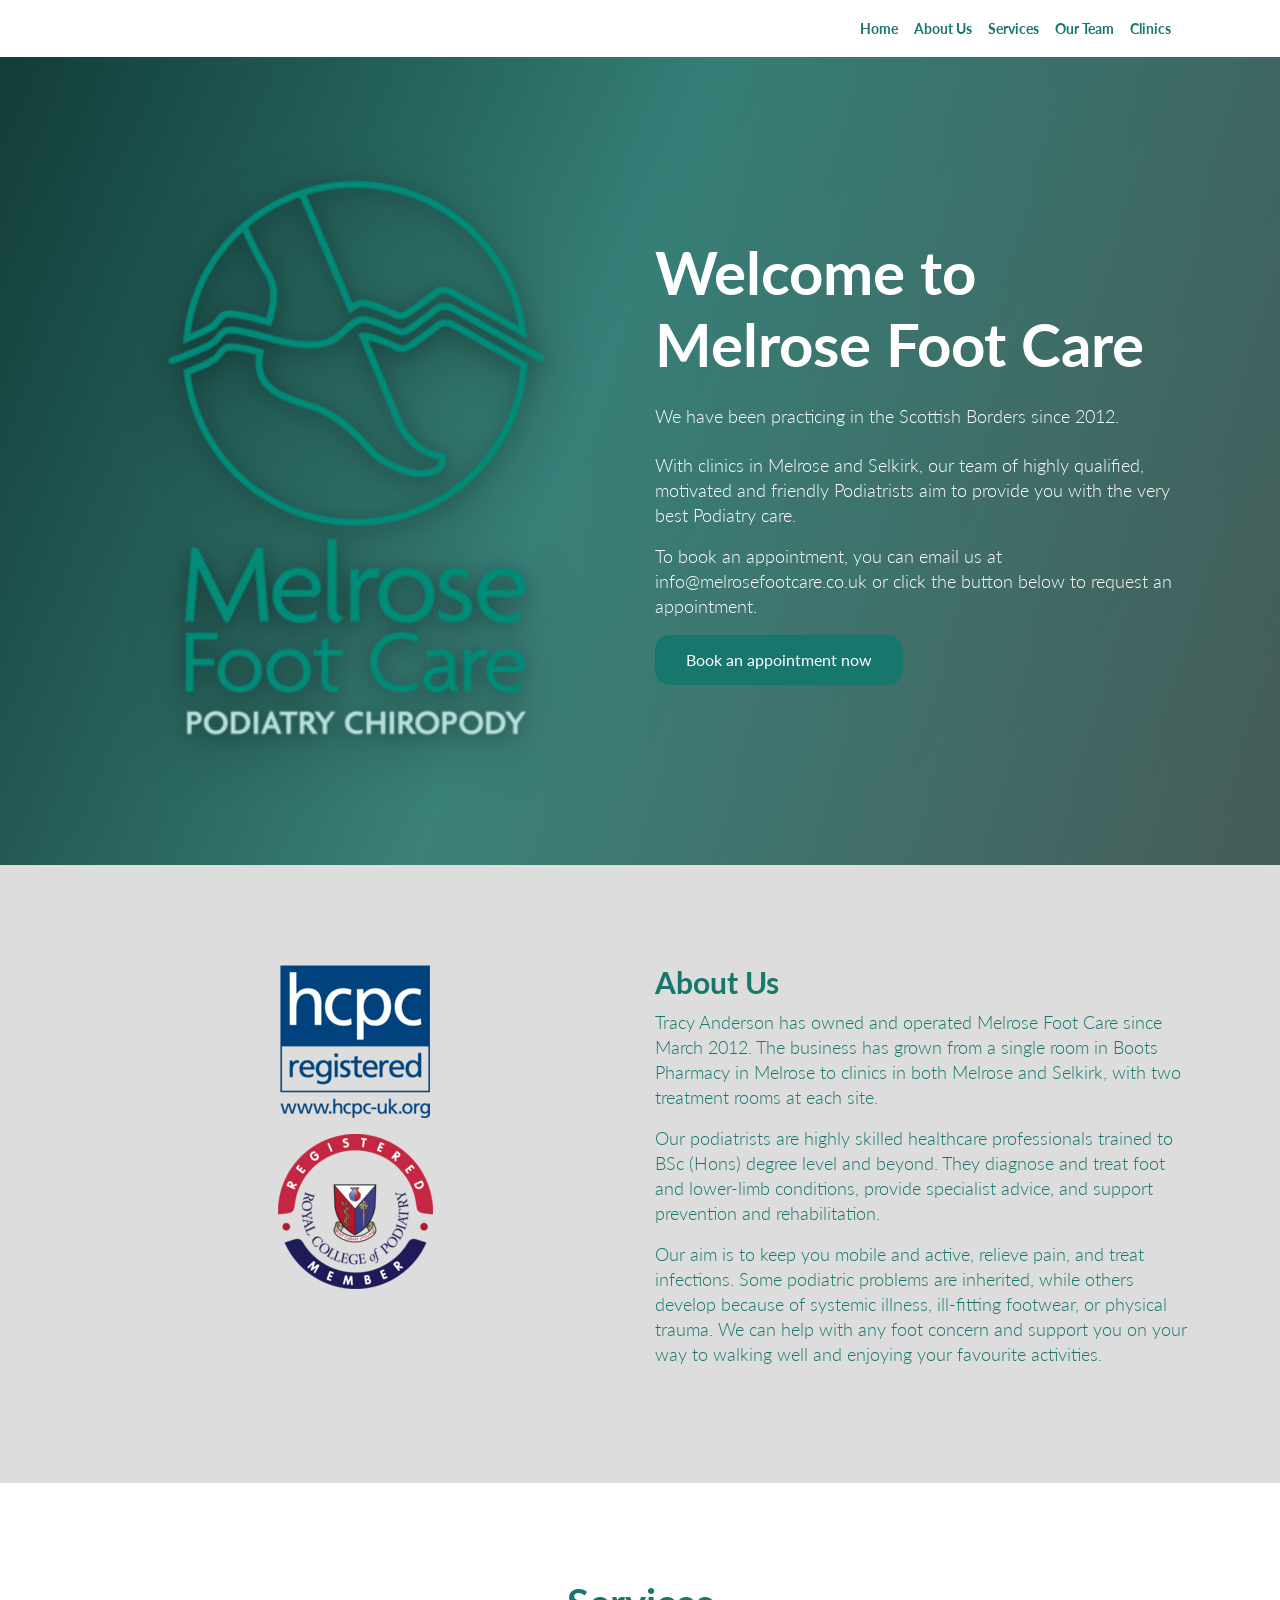
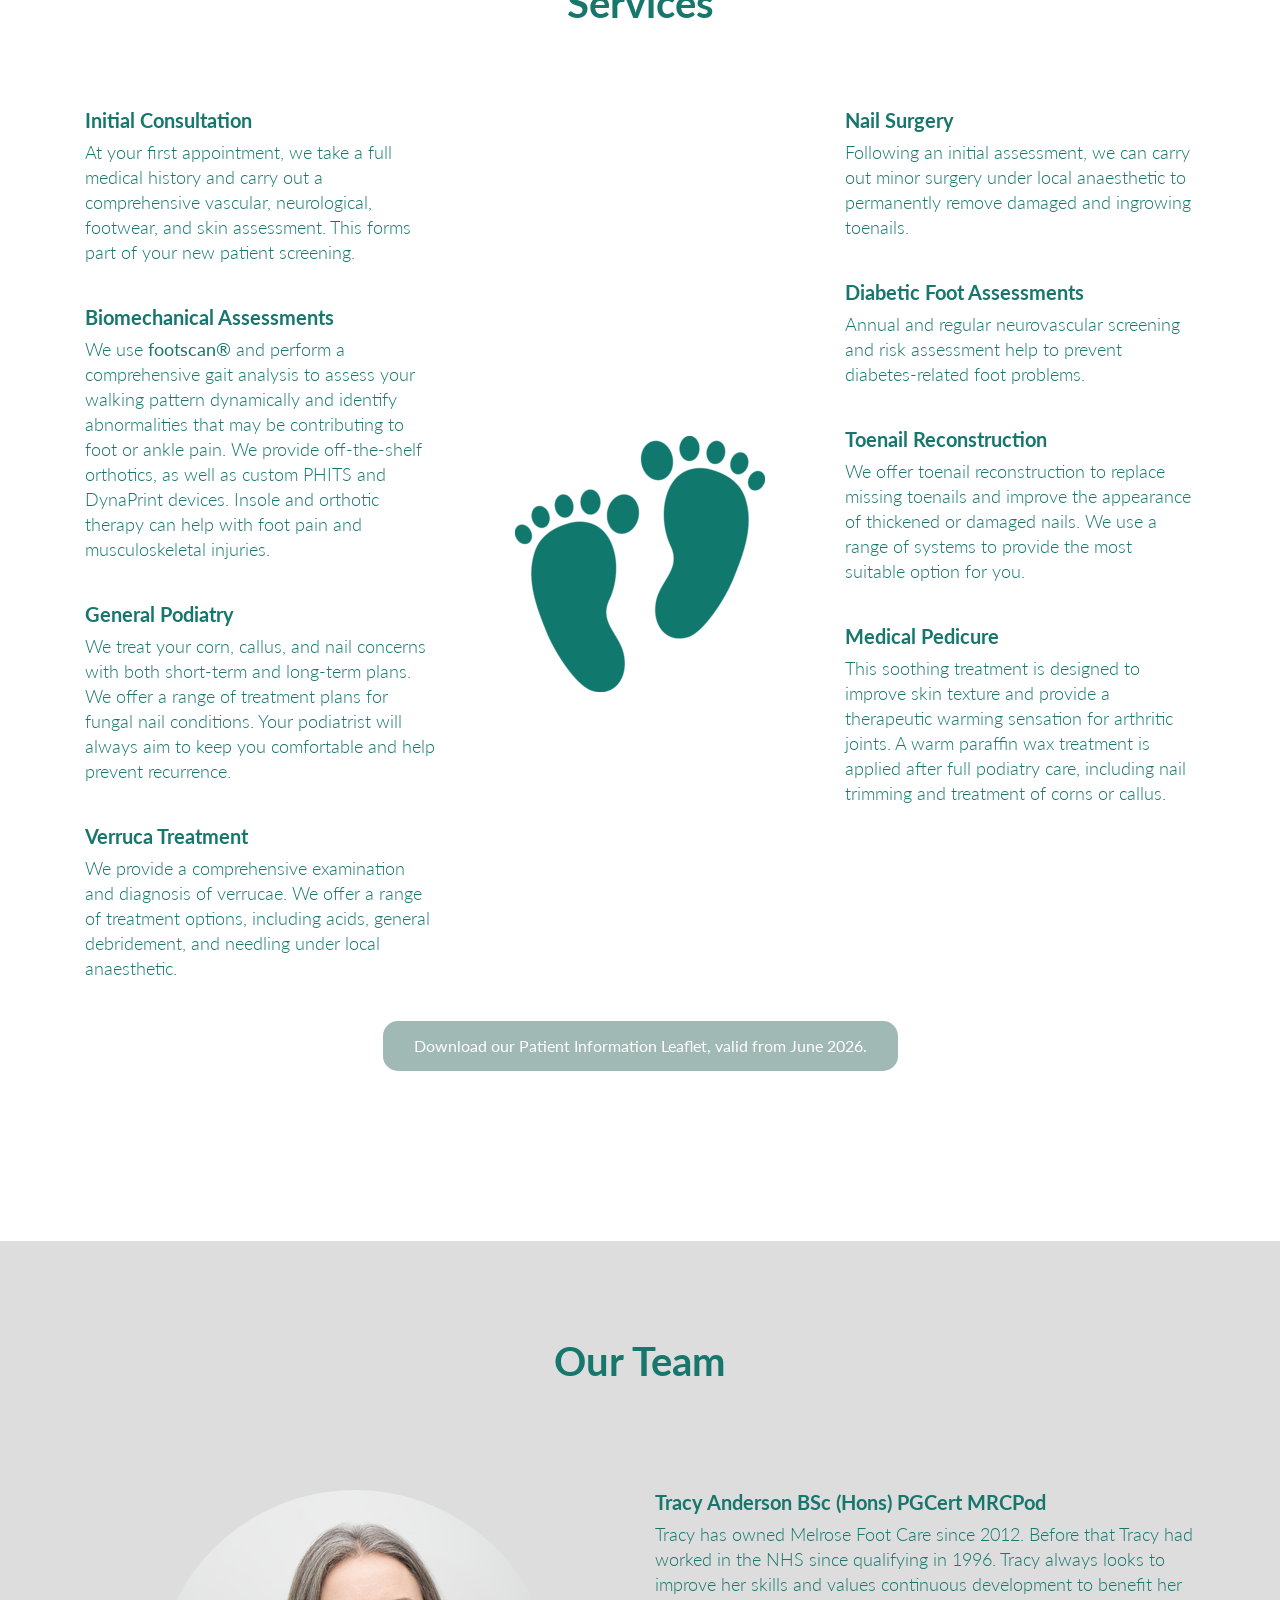
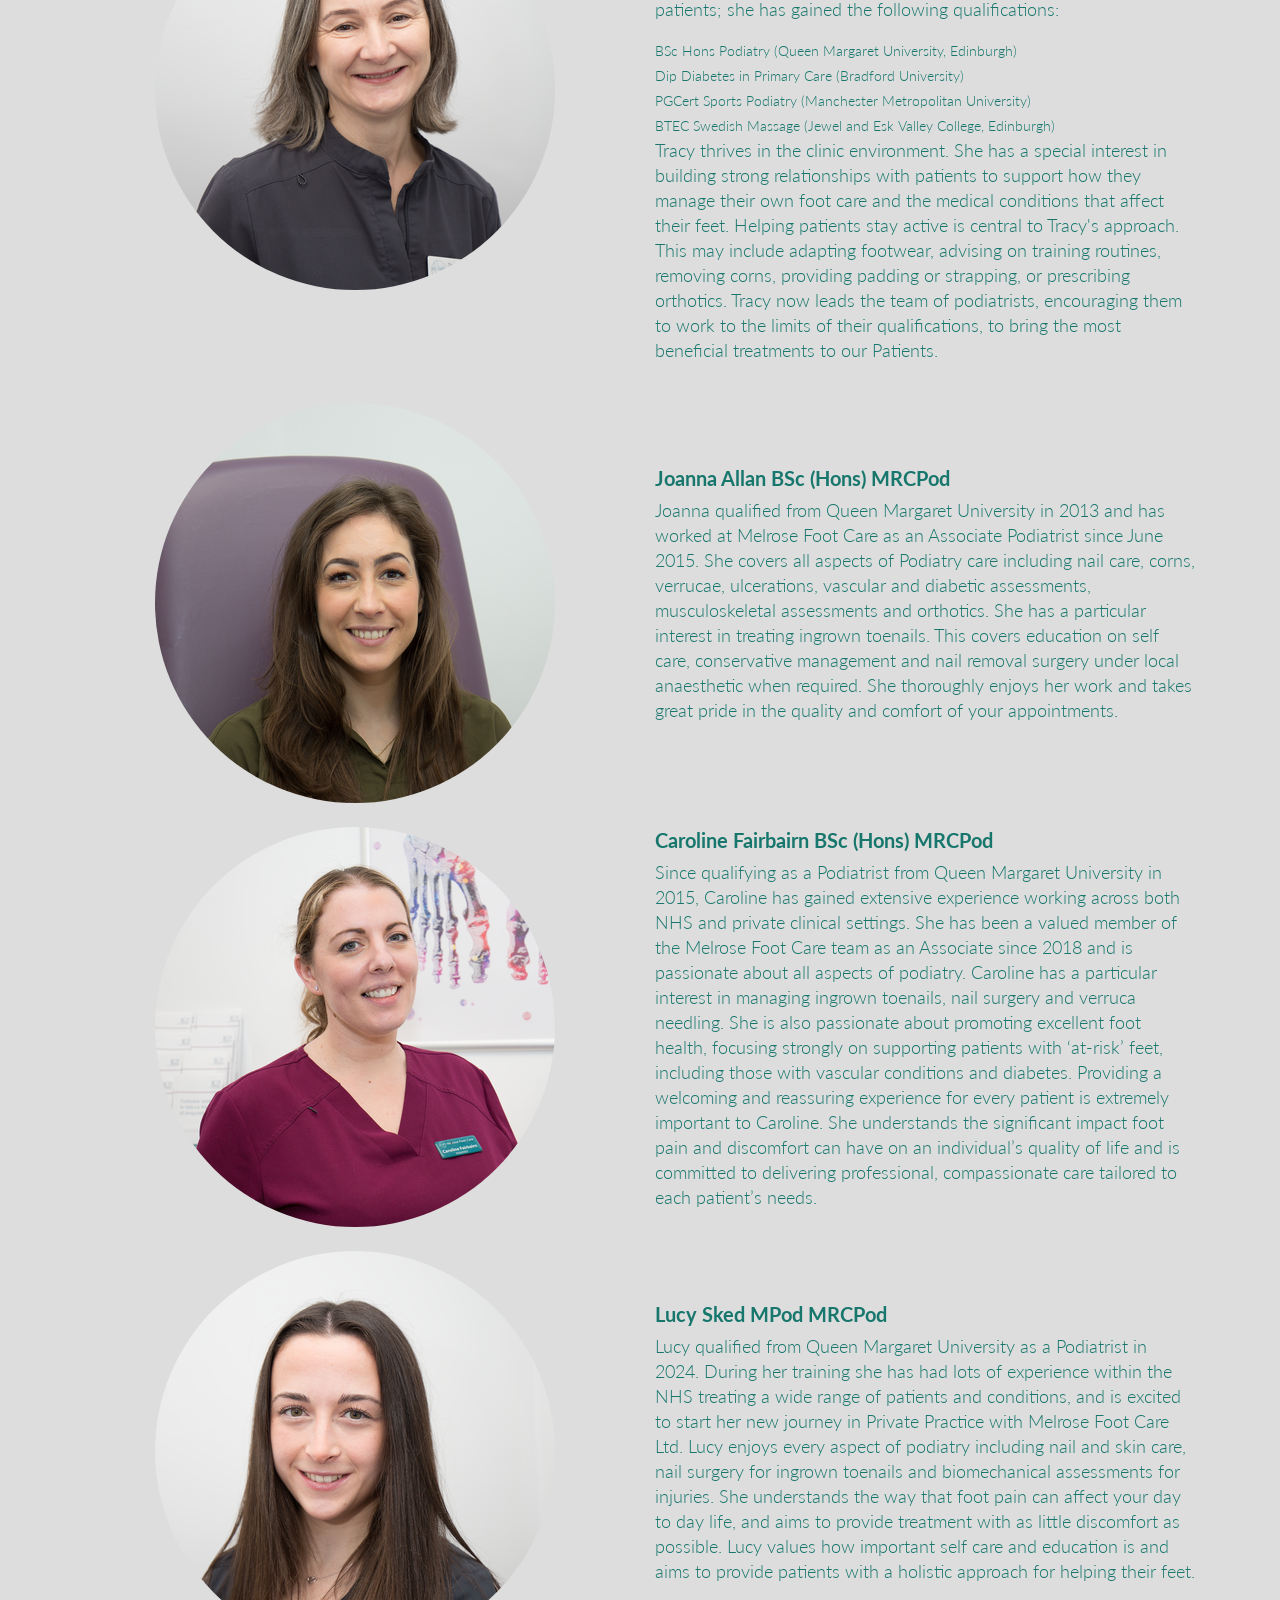
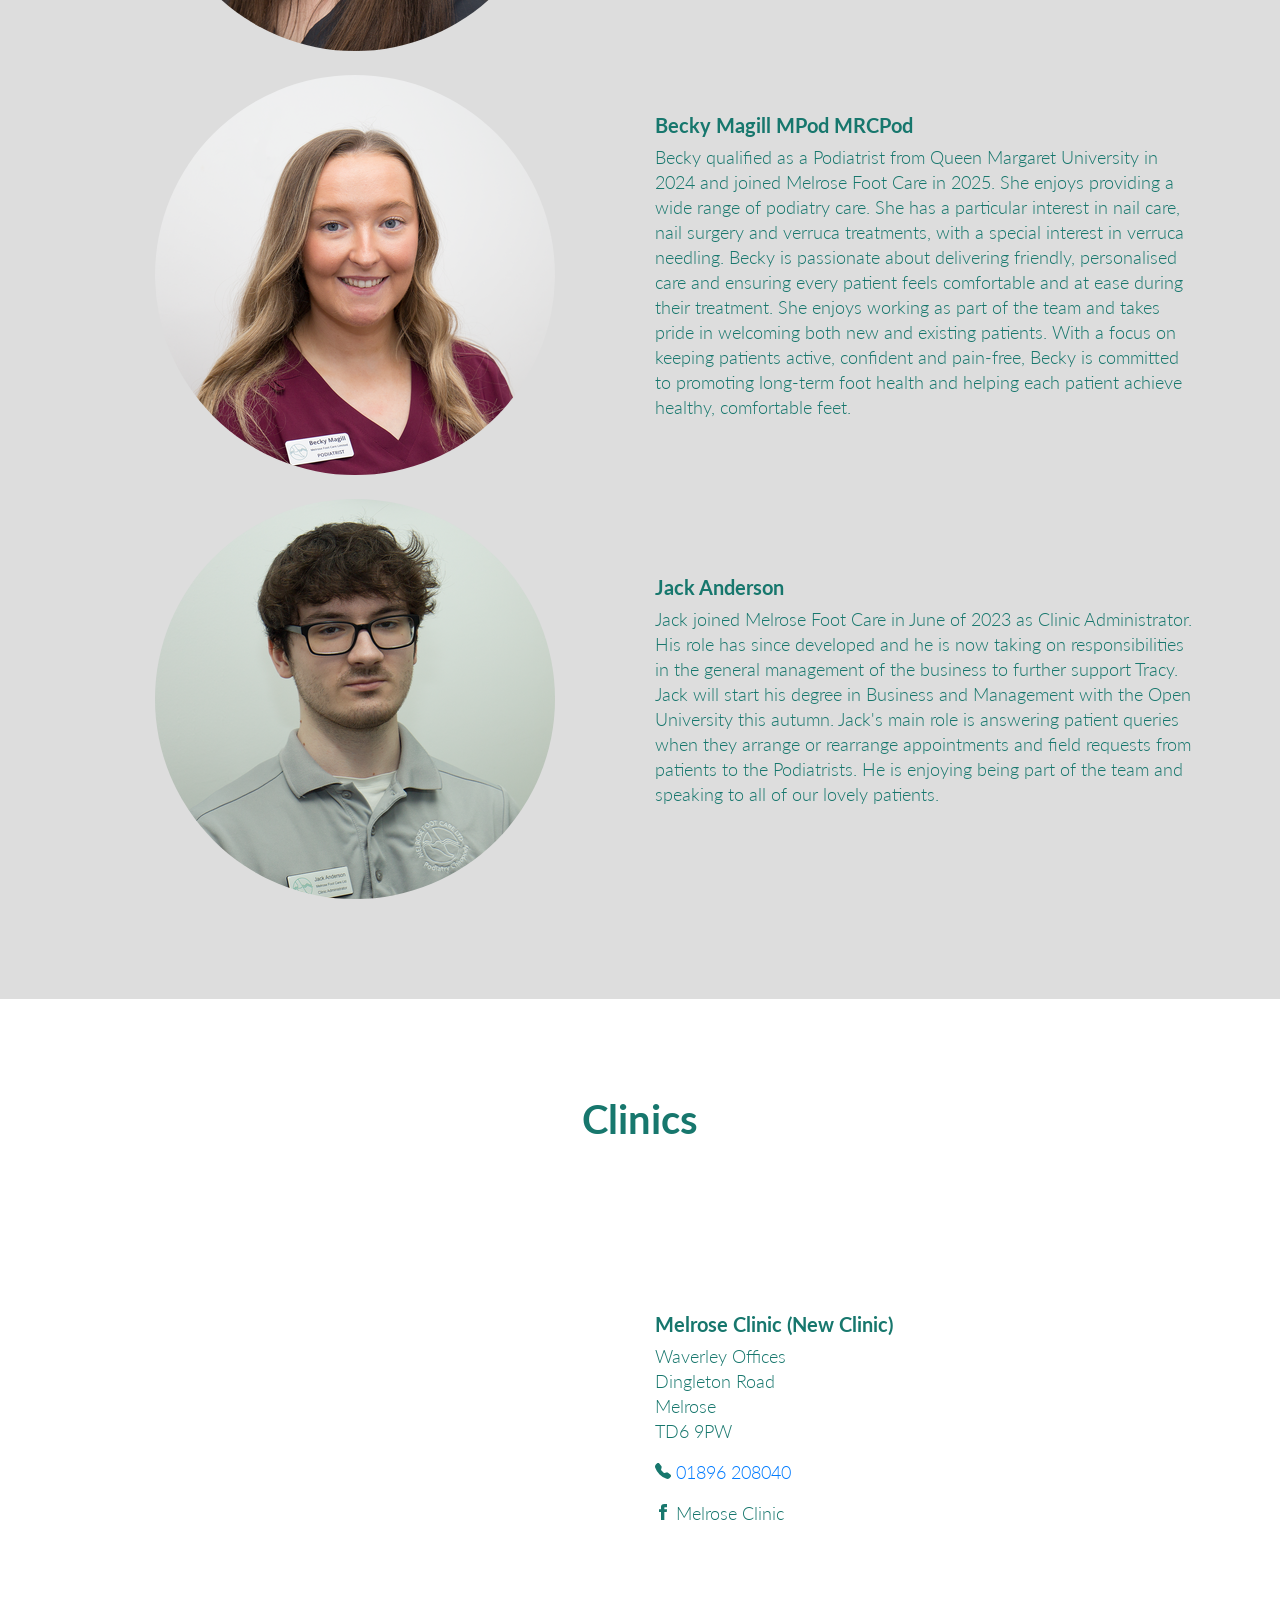
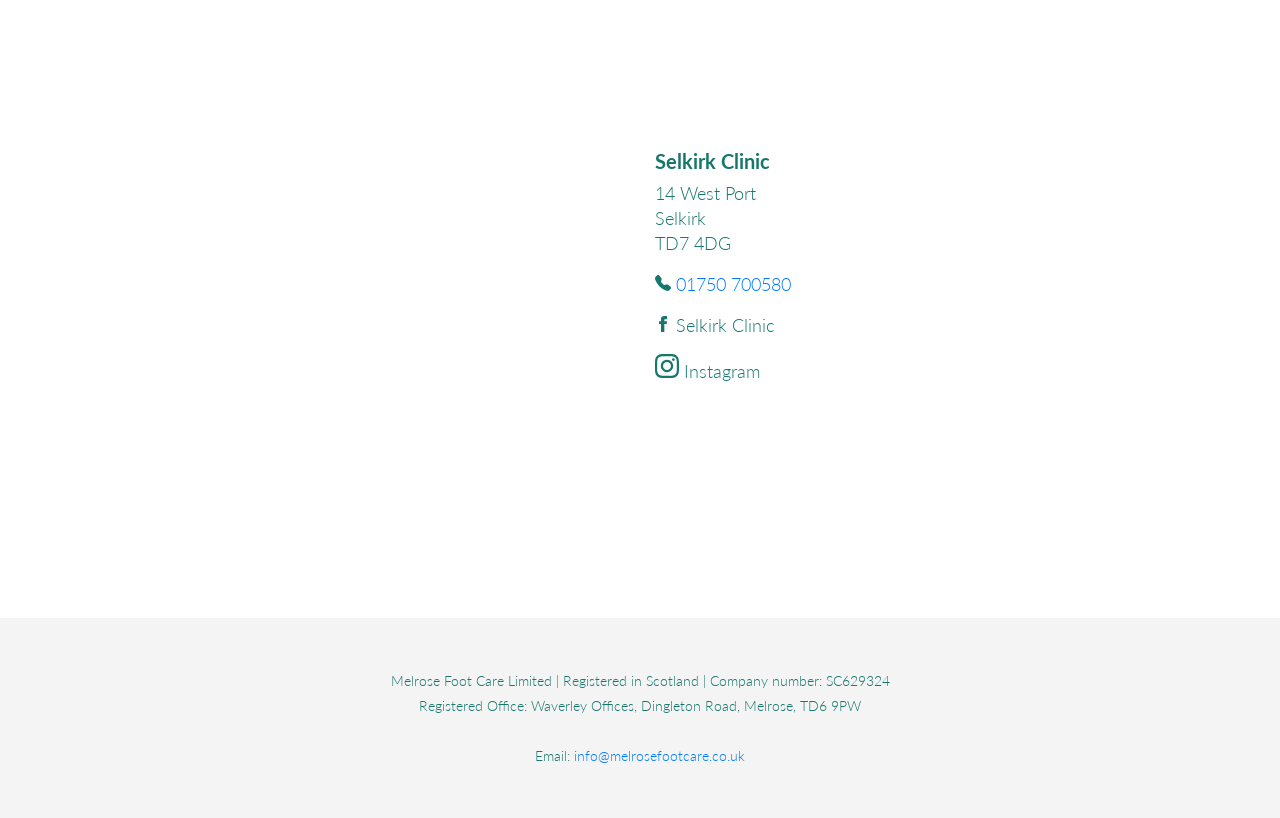
==== commit a2742017: "staff blurb updates" ====
--- a/index.html
+++ b/index.html
@@ -202,14 +202,16 @@
                 <div class="col-md-6 align-self-center text-center text-md-left">
                     <div class="content">
                         <h4 class="font-weight-bold mb-2">Tracy Anderson BSc (Hons) PGCert MRCPod</h4>
-                        <p>Since 1997, Tracy has practised in both the NHS and private practice and has achieved the following qualifications:</p>
+                        <p>
+                            Tracy has owned Melrose Foot Care since 2012. Before that Tracy had worked in the NHS since qualifying in 1996. Tracy always looks to improve her skills and values continuous development to benefit her patients; she has gained the following qualifications:</p>
 <ul>
 <li>BSc Hons Podiatry (Queen Margaret University, Edinburgh)</li>
 <li>Dip Diabetes in Primary Care (Bradford University)</li>
 <li>PGCert Sports Podiatry (Manchester Metropolitan University)</li>
 <li>BTEC Swedish Massage (Jewel and Esk Valley College, Edinburgh)</li>
 </ul>
-<p>Tracy thrives in the clinic environment. She has a special interest in building strong relationships with patients to support how they manage their own foot care and the medical conditions that affect their feet. Helping patients stay active is central to Tracy's approach. This may include adapting footwear, advising on training routines, removing corns, providing padding or strapping, or prescribing orthotics.</p>
+<p>Tracy thrives in the clinic environment. She has a special interest in building strong relationships with patients to support how they manage their own foot care and the medical conditions that affect their feet. Helping patients stay active is central to Tracy's approach. This may include adapting footwear, advising on training routines, removing corns, providing padding or strapping, or prescribing orthotics.  Tracy now leads the team of podiatrists, encouraging them to work to the limits of their qualifications, to bring the most beneficial treatments to our Patients.
+    </p>
                     </div>
                 </div>
             </div>
@@ -220,7 +222,9 @@
                 <div class="col-md-6 align-self-center text-center text-md-left">
                     <div class="content">
                         <h4 class="font-weight-bold mb-2">Joanna Allan BSc (Hons) MRCPod</h4>
-                        <p>Joanna qualified from Queen Margaret University in 2013 and has worked at Melrose Foot Care as an Associate Podiatrist since June 2015. She covers all aspects of podiatry care, including nail care, corns, verrucae, ulcerations, musculoskeletal assessments, and orthotics. She has a particular interest in treating ingrown toenails, including self-care education, conservative treatment, and nail removal surgery under local anaesthetic when required. Joanna thoroughly enjoys her work and takes great pride in providing care to the best of her ability.</p>
+                        <p>
+                            Joanna qualified from Queen Margaret University in 2013 and has worked at Melrose Foot Care as an Associate Podiatrist since June 2015. She covers all aspects of Podiatry care including nail care, corns, verrucae, ulcerations, vascular and diabetic assessments, musculoskeletal assessments and orthotics. She has a particular interest in treating ingrown toenails. This covers education on self care, conservative management and nail removal surgery under local anaesthetic when required. She thoroughly enjoys her work and takes great pride in the quality and comfort of your appointments.
+                        </p>
                     </div>
                 </div>
             </div>
@@ -231,8 +235,11 @@
                 <div class="col-md-6 align-self-center text-center text-md-left">
                     <div class="content">
                         <h4 class="font-weight-bold mb-2">Caroline Fairbairn BSc (Hons) MRCPod</h4>
-                        <p> 
-                            Caroline studied at Queen Margaret University and qualified as a Podiatrist in 2015.  She has previous experience of working within the NHS and Private Practice.  At present Caroline is solely working within the private setting and enjoys working as part of a team.  She is enthusiastic about all aspects of Podiatry, with an understanding of foot pain and discomfort, and the impact it can have on a person’s quality of life.  Areas of interest are the management of ingrown toenails and 'at risk' foot conditions, such as diabetes.  Caroline has a passion for promoting excellent foot health, and it is important to her that patients feel comfortable and at ease while being treated.
+                        <p>
+                          Since qualifying as a Podiatrist from Queen Margaret University in 2015, Caroline has gained extensive experience working across both NHS and private clinical settings. She has been a valued member of the Melrose Foot Care team as an Associate since 2018 and is passionate about all aspects of podiatry.
+Caroline has a particular interest in managing ingrown toenails, nail surgery and verruca needling. She is also passionate about promoting excellent foot health, focusing strongly on supporting patients with ‘at-risk’ feet, including those with vascular conditions and diabetes.
+Providing a welcoming and reassuring experience for every patient is extremely important to Caroline. She understands the significant impact foot pain and discomfort can have on an individual’s quality of life and is committed to delivering professional, compassionate care tailored to each patient’s needs.
+    
                         </p>
                     </div>
                 </div>
@@ -261,12 +268,11 @@
                     <div class="content">
                         <h4 class="font-weight-bold mb-2">Becky Magill MPod MRCPod</h4>
                         <p>
-                            Becky qualified from Queen Margaret University as a Podiatrist in 2024. Becky is excited to put all her skills and experience from training into practice at Melrose Foot Care Ltd. 
-                            She enjoys the different aspects of podiatry including general foot care, nail surgery and patient education. 
-                            Areas of interest include diabetic foot care and education. 
-                            Becky aims to make treatment as approachable, comfortable and tailored to each person's needs. 
-                            She is passionate about helping patients stay active, confident and pain-free on their feet. 
-                            Becky looks forward to helping promote long-term foot health for all patients.
+Becky qualified as a Podiatrist from Queen Margaret University in 2024 and joined Melrose Foot Care in 2025.  She enjoys providing a wide range of podiatry care. She has a particular interest in nail care, nail surgery and verruca treatments, with a special interest in verruca needling.
+
+Becky is passionate about delivering friendly, personalised care and ensuring every patient feels comfortable and at ease during their treatment. She enjoys working as part of the team and takes pride in welcoming both new and existing patients.
+
+With a focus on keeping patients active, confident and pain-free, Becky is committed to promoting long-term foot health and helping each patient achieve healthy, comfortable feet.
                         </p>
                     </div>
                 </div>
@@ -280,9 +286,8 @@
                     <div class="content">
                         <h4 class="font-weight-bold mb-2">Jack Anderson</h4>
                         <p>
-                            Jack started with Melrose Foot Care Ltd in June 2023 as Clinic Administrator. His role has developed, and he is now studying at Borders College for a Modern Apprenticeship (MA) in Business and Administration.  
-                            Jack's main role is answering patient queries when they arrange or rearrange appointments and field requests from patients to the Podiatrists.  He is also taking on responsibilities in the general management of the Business to support Tracy.                            
-                            He is enjoying being part of the team and speaking to all of our lovely patients.
+Jack joined Melrose Foot Care in June of 2023 as Clinic Administrator. His role has since developed and he is now taking on responsibilities in the general management of the business to further support Tracy. Jack will start his degree in Business and Management with the Open University this autumn.
+Jack's main role is answering patient queries when they arrange or rearrange appointments and field requests from patients to the Podiatrists. He is enjoying being part of the team and speaking to all of our lovely patients.
                         </p>
                     </div>
                 </div>
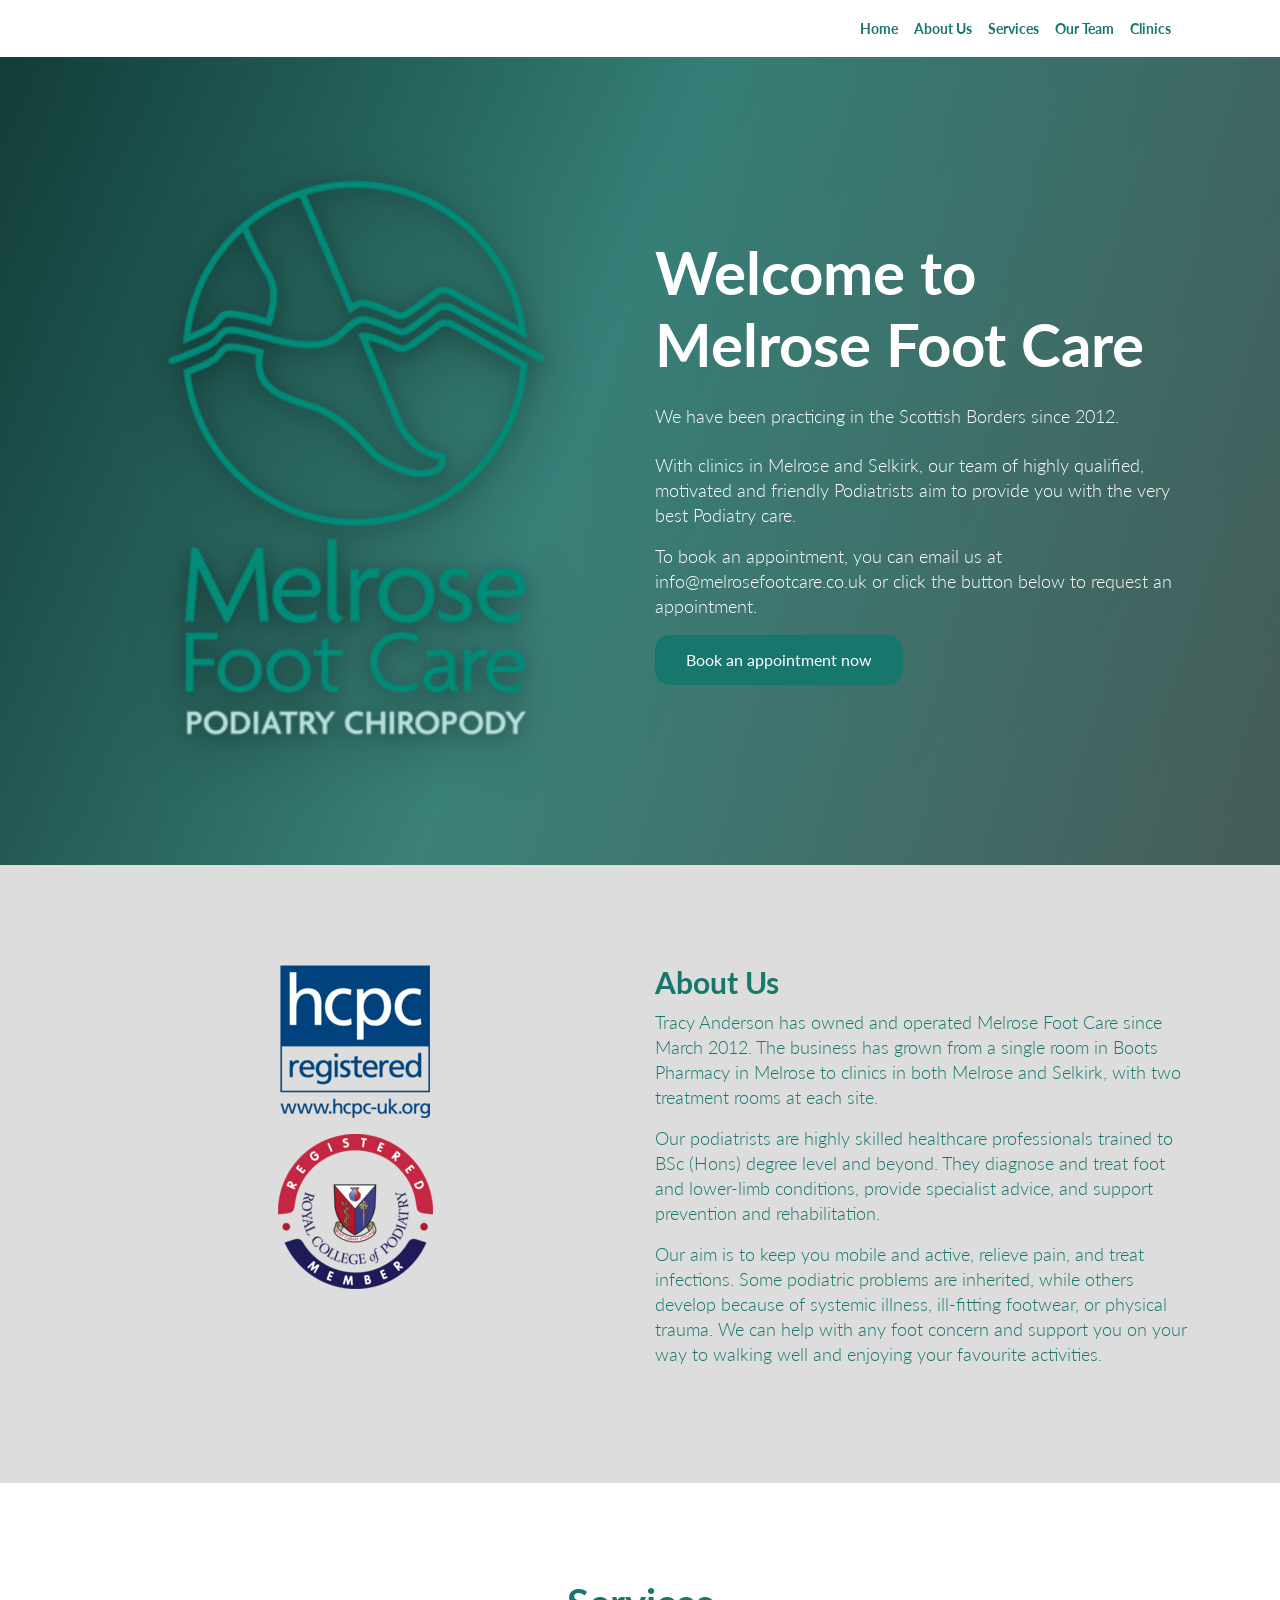
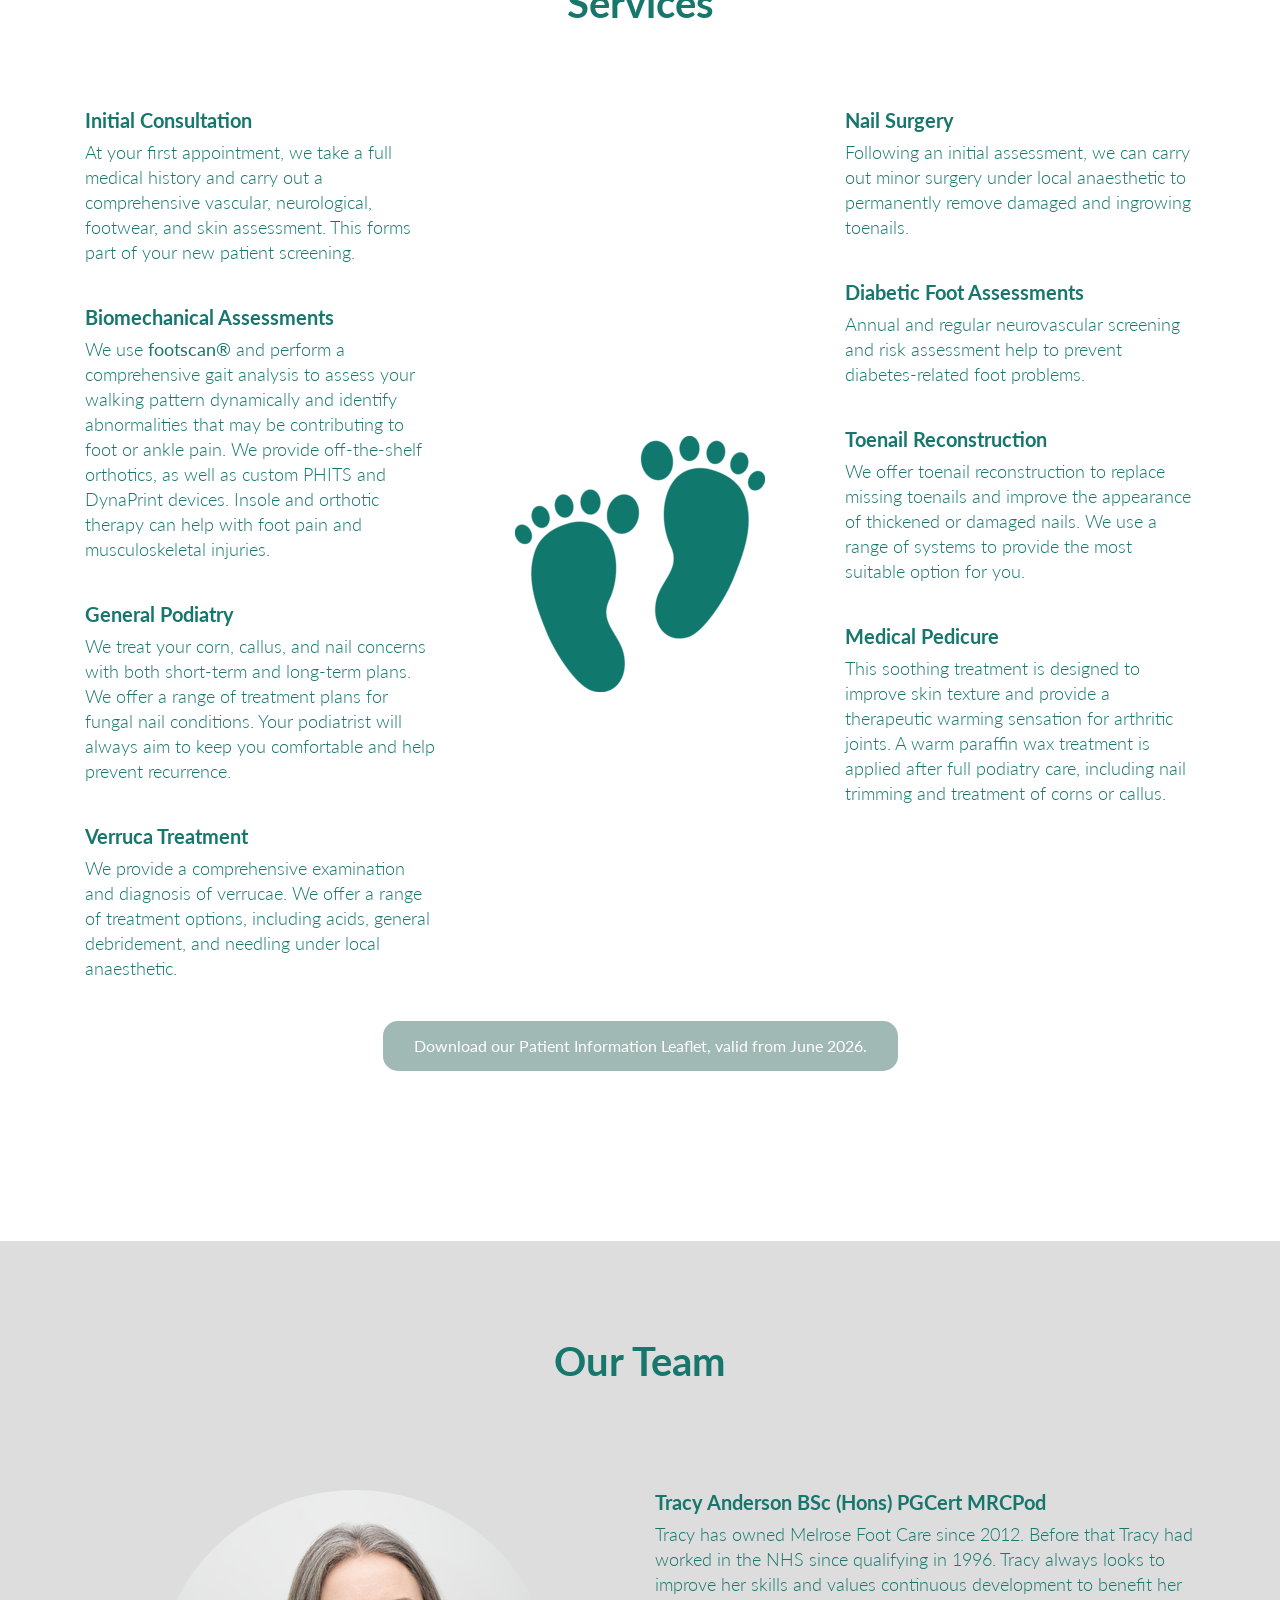
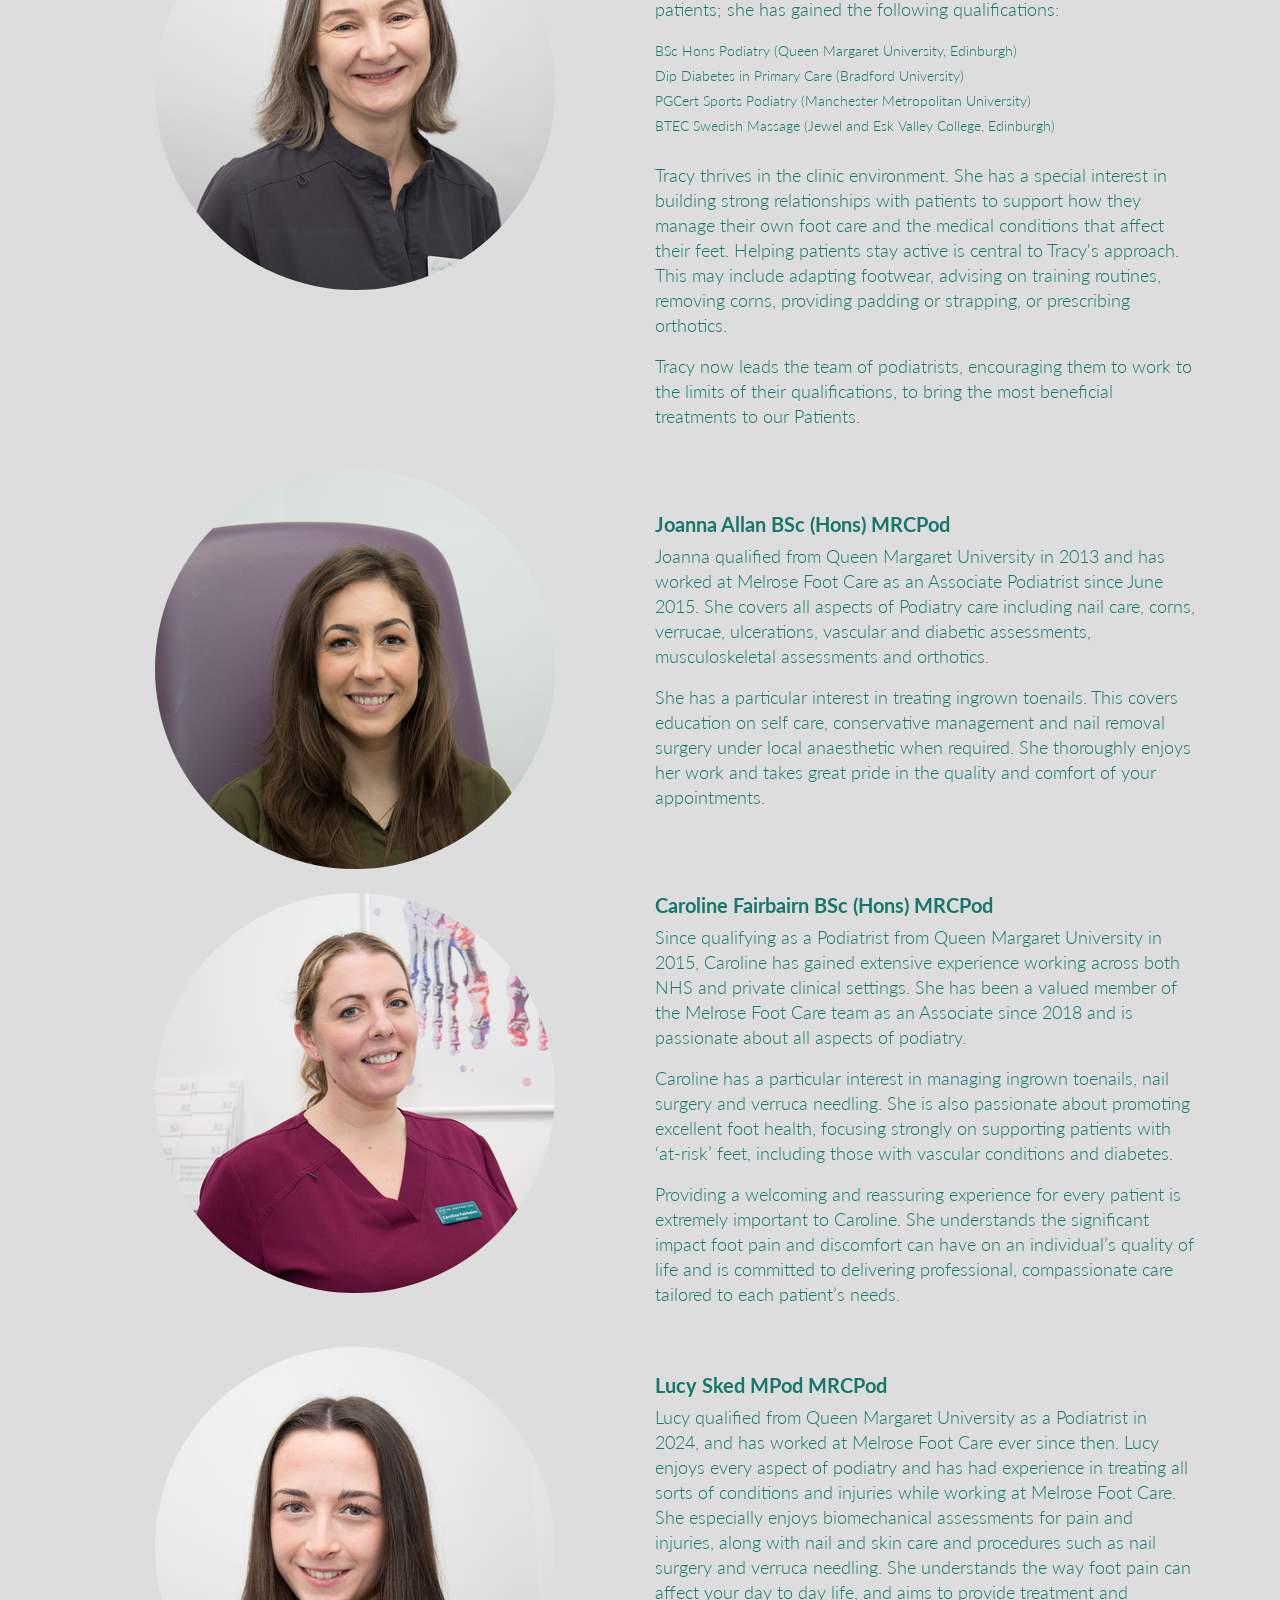
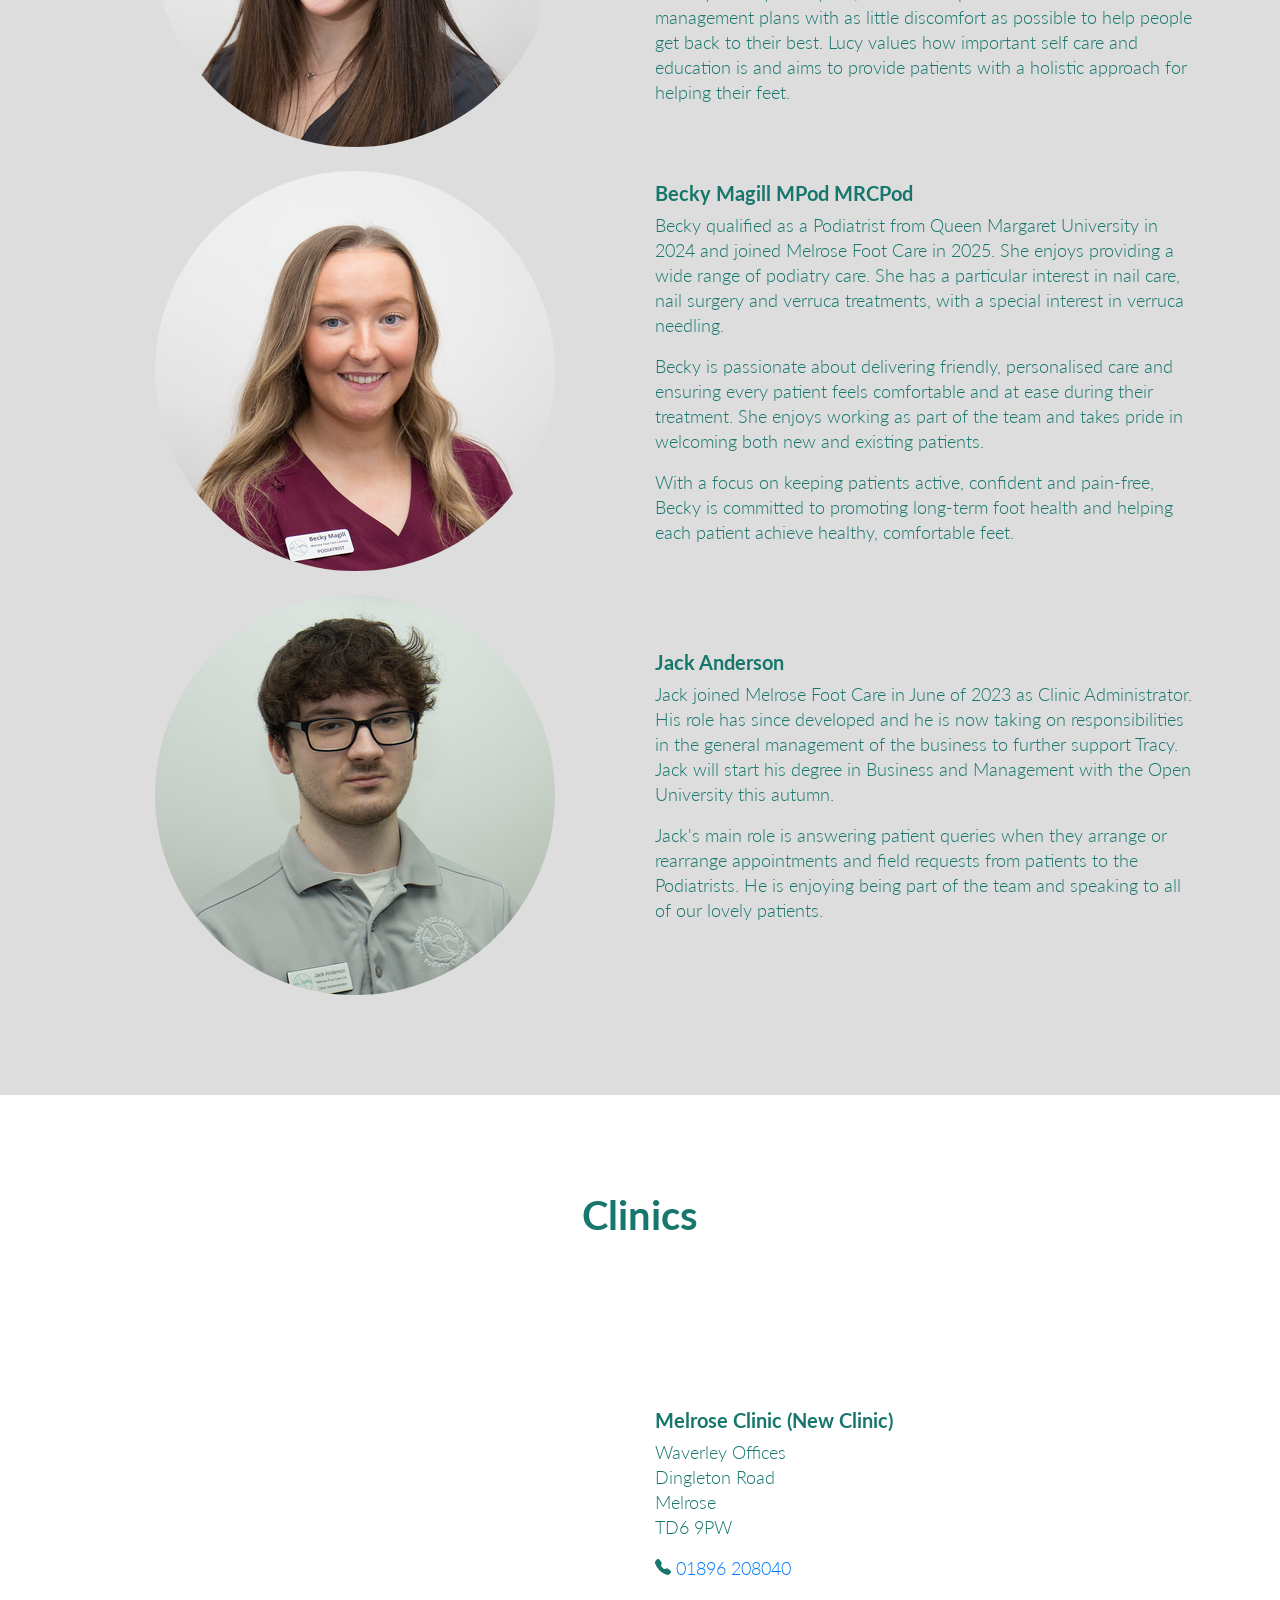
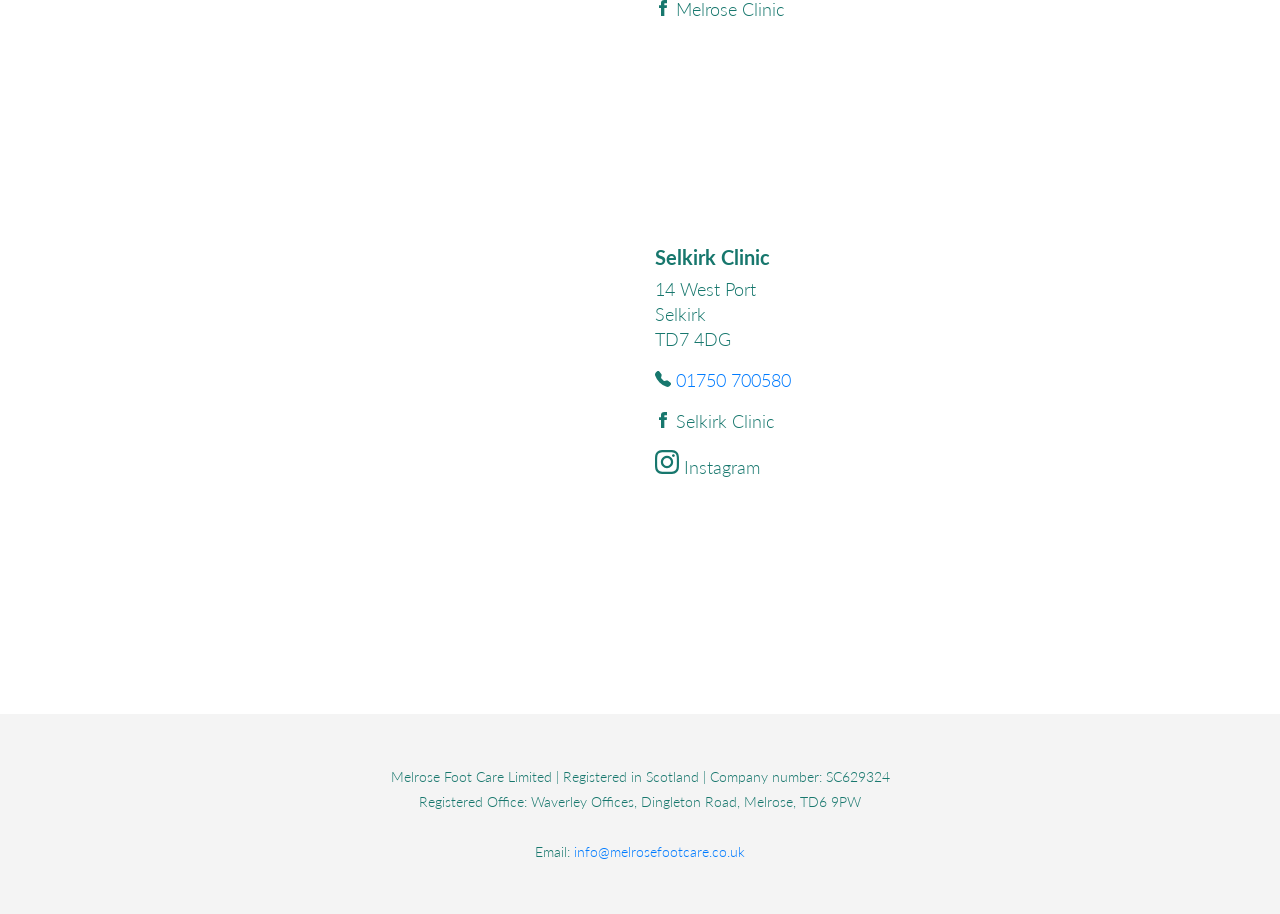
==== commit c88c79b1: "new hero background video" ====
--- a/index.html
+++ b/index.html
@@ -210,7 +210,10 @@
 <li>PGCert Sports Podiatry (Manchester Metropolitan University)</li>
 <li>BTEC Swedish Massage (Jewel and Esk Valley College, Edinburgh)</li>
 </ul>
-<p>Tracy thrives in the clinic environment. She has a special interest in building strong relationships with patients to support how they manage their own foot care and the medical conditions that affect their feet. Helping patients stay active is central to Tracy's approach. This may include adapting footwear, advising on training routines, removing corns, providing padding or strapping, or prescribing orthotics.  Tracy now leads the team of podiatrists, encouraging them to work to the limits of their qualifications, to bring the most beneficial treatments to our Patients.
+</br>
+<p>
+    Tracy thrives in the clinic environment. She has a special interest in building strong relationships with patients to support how they manage their own foot care and the medical conditions that affect their feet. Helping patients stay active is central to Tracy's approach. This may include adapting footwear, advising on training routines, removing corns, providing padding or strapping, or prescribing orthotics.  
+    </p><p>Tracy now leads the team of podiatrists, encouraging them to work to the limits of their qualifications, to bring the most beneficial treatments to our Patients.
     </p>
                     </div>
                 </div>
@@ -223,7 +226,9 @@
                     <div class="content">
                         <h4 class="font-weight-bold mb-2">Joanna Allan BSc (Hons) MRCPod</h4>
                         <p>
-                            Joanna qualified from Queen Margaret University in 2013 and has worked at Melrose Foot Care as an Associate Podiatrist since June 2015. She covers all aspects of Podiatry care including nail care, corns, verrucae, ulcerations, vascular and diabetic assessments, musculoskeletal assessments and orthotics. She has a particular interest in treating ingrown toenails. This covers education on self care, conservative management and nail removal surgery under local anaesthetic when required. She thoroughly enjoys her work and takes great pride in the quality and comfort of your appointments.
+                            Joanna qualified from Queen Margaret University in 2013 and has worked at Melrose Foot Care as an Associate Podiatrist since June 2015. She covers all aspects of Podiatry care including nail care, corns, verrucae, ulcerations, vascular and diabetic assessments, musculoskeletal assessments and orthotics.
+                            </p>
+                            <p> She has a particular interest in treating ingrown toenails. This covers education on self care, conservative management and nail removal surgery under local anaesthetic when required. She thoroughly enjoys her work and takes great pride in the quality and comfort of your appointments.
                         </p>
                     </div>
                 </div>
@@ -237,7 +242,10 @@
                         <h4 class="font-weight-bold mb-2">Caroline Fairbairn BSc (Hons) MRCPod</h4>
                         <p>
                           Since qualifying as a Podiatrist from Queen Margaret University in 2015, Caroline has gained extensive experience working across both NHS and private clinical settings. She has been a valued member of the Melrose Foot Care team as an Associate since 2018 and is passionate about all aspects of podiatry.
+                        </p>
+                        <p>
 Caroline has a particular interest in managing ingrown toenails, nail surgery and verruca needling. She is also passionate about promoting excellent foot health, focusing strongly on supporting patients with ‘at-risk’ feet, including those with vascular conditions and diabetes.
+</p><p>
 Providing a welcoming and reassuring experience for every patient is extremely important to Caroline. She understands the significant impact foot pain and discomfort can have on an individual’s quality of life and is committed to delivering professional, compassionate care tailored to each patient’s needs.
     
                         </p>
@@ -252,9 +260,7 @@
                     <div class="content">
                         <h4 class="font-weight-bold mb-2">Lucy Sked MPod MRCPod</h4>
                         <p>
-                            Lucy qualified from Queen Margaret University as a Podiatrist in 2024. During her training she has had lots of experience within the NHS treating a wide range of patients and conditions, and is excited to start her new journey in Private Practice with Melrose Foot Care Ltd. 
-                            Lucy enjoys every aspect of podiatry including nail and skin care, nail surgery for ingrown toenails and biomechanical assessments for injuries. She understands the way that foot pain can affect your day to day life, and aims to provide treatment with as little discomfort as possible. 
-                            Lucy values how important self care and education is and aims to provide patients with a holistic approach for helping their feet.
+Lucy qualified from Queen Margaret University as a Podiatrist in 2024, and has worked at Melrose Foot Care ever since then. Lucy enjoys every aspect of podiatry and has had experience in treating all sorts of conditions and injuries while working at Melrose Foot Care. She especially enjoys biomechanical assessments for pain and injuries, along with nail and skin care and procedures such as nail surgery and verruca needling. She understands the way foot pain can affect your day to day life, and aims to provide treatment and management plans with as little discomfort as possible to help people get back to their best. Lucy values how important self care and education is and aims to provide patients with a holistic approach for helping their feet.
                         </p>
                     </div>
                 </div>
@@ -269,9 +275,9 @@
                         <h4 class="font-weight-bold mb-2">Becky Magill MPod MRCPod</h4>
                         <p>
 Becky qualified as a Podiatrist from Queen Margaret University in 2024 and joined Melrose Foot Care in 2025.  She enjoys providing a wide range of podiatry care. She has a particular interest in nail care, nail surgery and verruca treatments, with a special interest in verruca needling.
-
+</p><p>
 Becky is passionate about delivering friendly, personalised care and ensuring every patient feels comfortable and at ease during their treatment. She enjoys working as part of the team and takes pride in welcoming both new and existing patients.
-
+</p><p>
 With a focus on keeping patients active, confident and pain-free, Becky is committed to promoting long-term foot health and helping each patient achieve healthy, comfortable feet.
                         </p>
                     </div>
@@ -287,6 +293,7 @@
                         <h4 class="font-weight-bold mb-2">Jack Anderson</h4>
                         <p>
 Jack joined Melrose Foot Care in June of 2023 as Clinic Administrator. His role has since developed and he is now taking on responsibilities in the general management of the business to further support Tracy. Jack will start his degree in Business and Management with the Open University this autumn.
+</p><p>    
 Jack's main role is answering patient queries when they arrange or rearrange appointments and field requests from patients to the Podiatrists. He is enjoying being part of the team and speaking to all of our lovely patients.
                         </p>
                     </div>
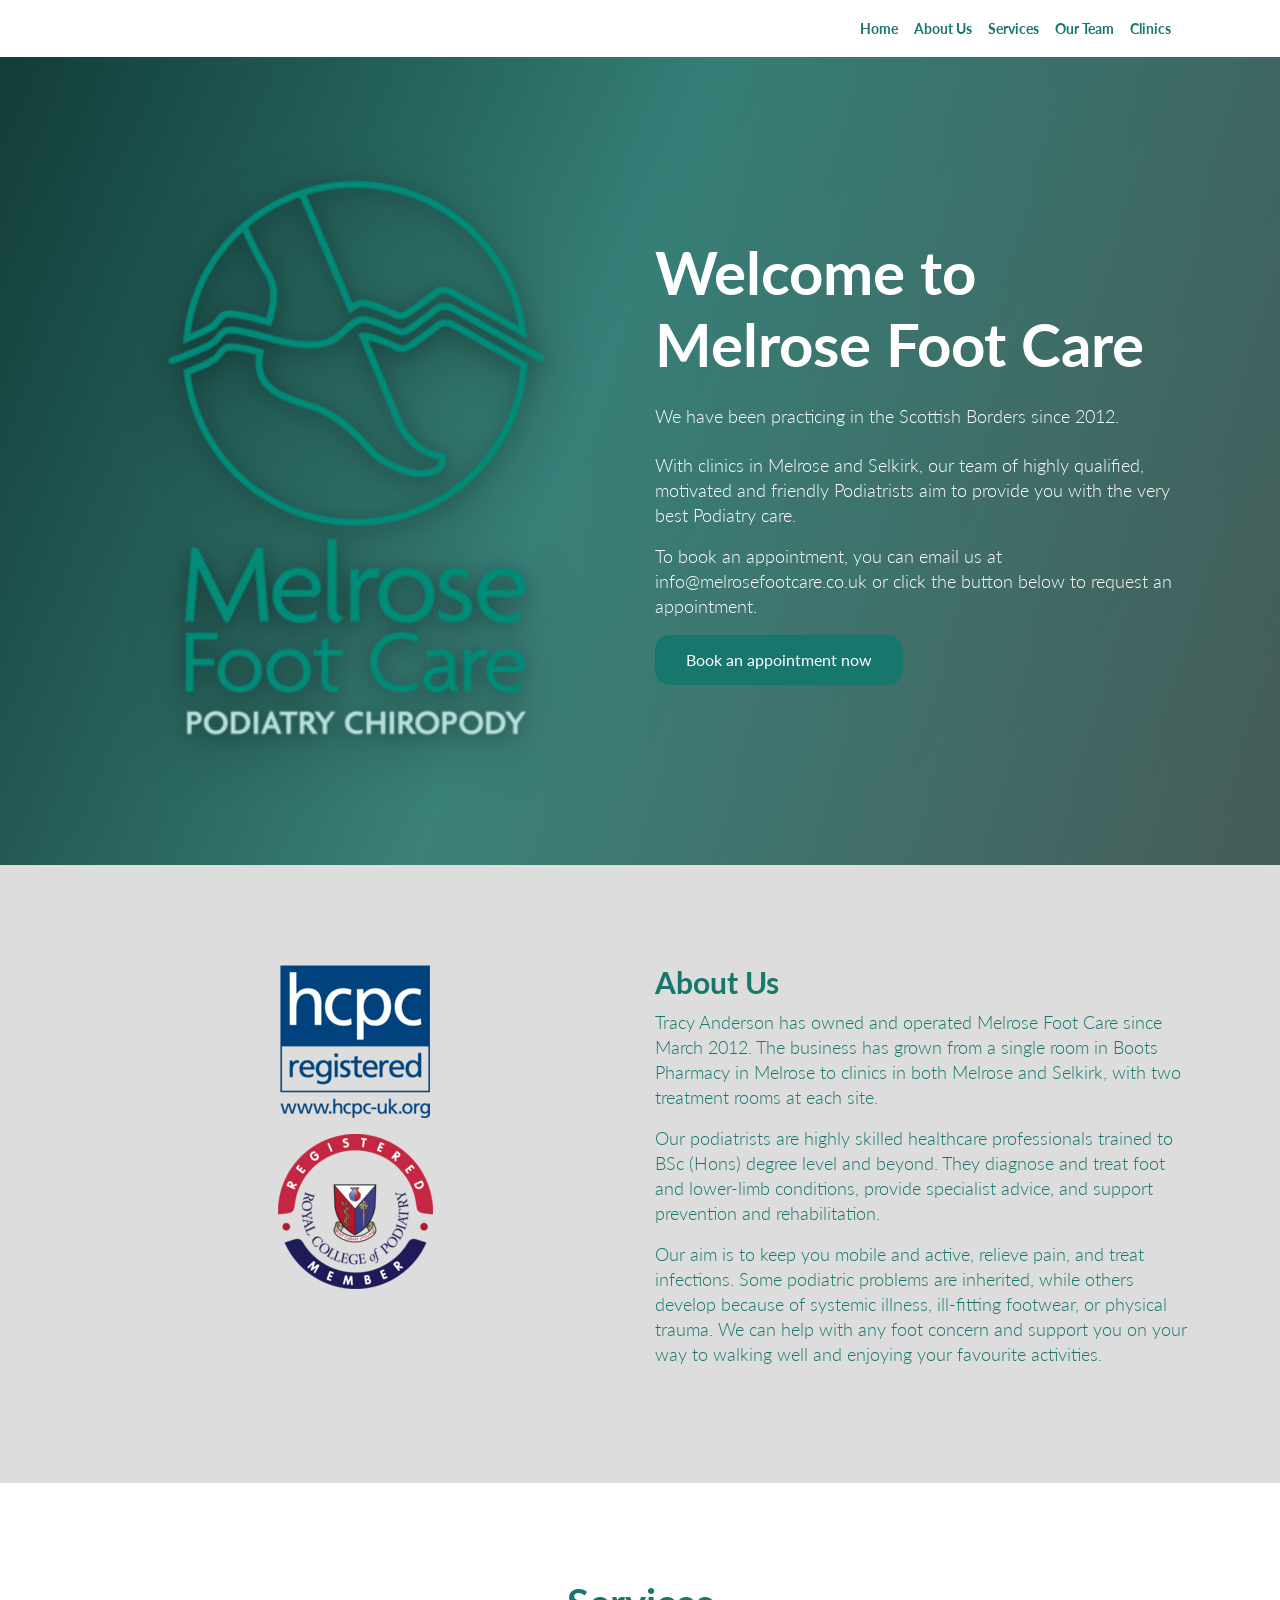
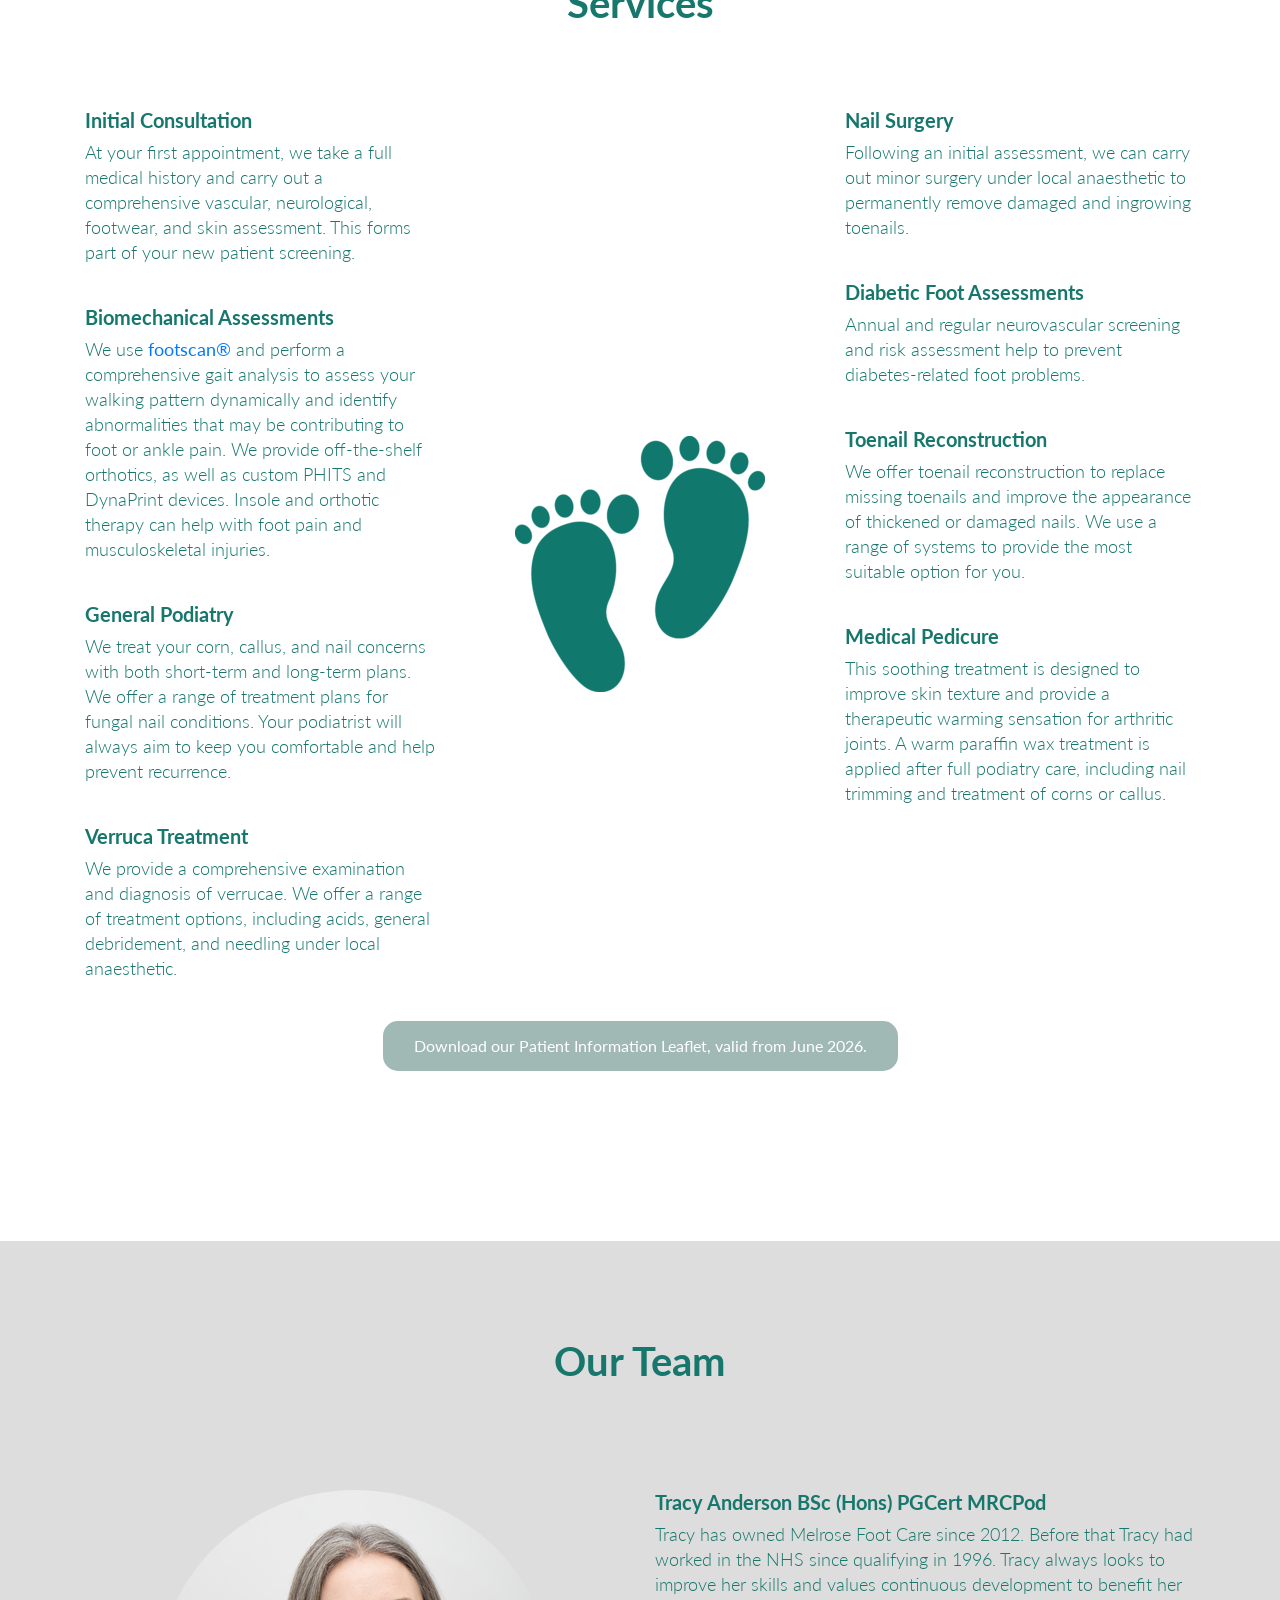
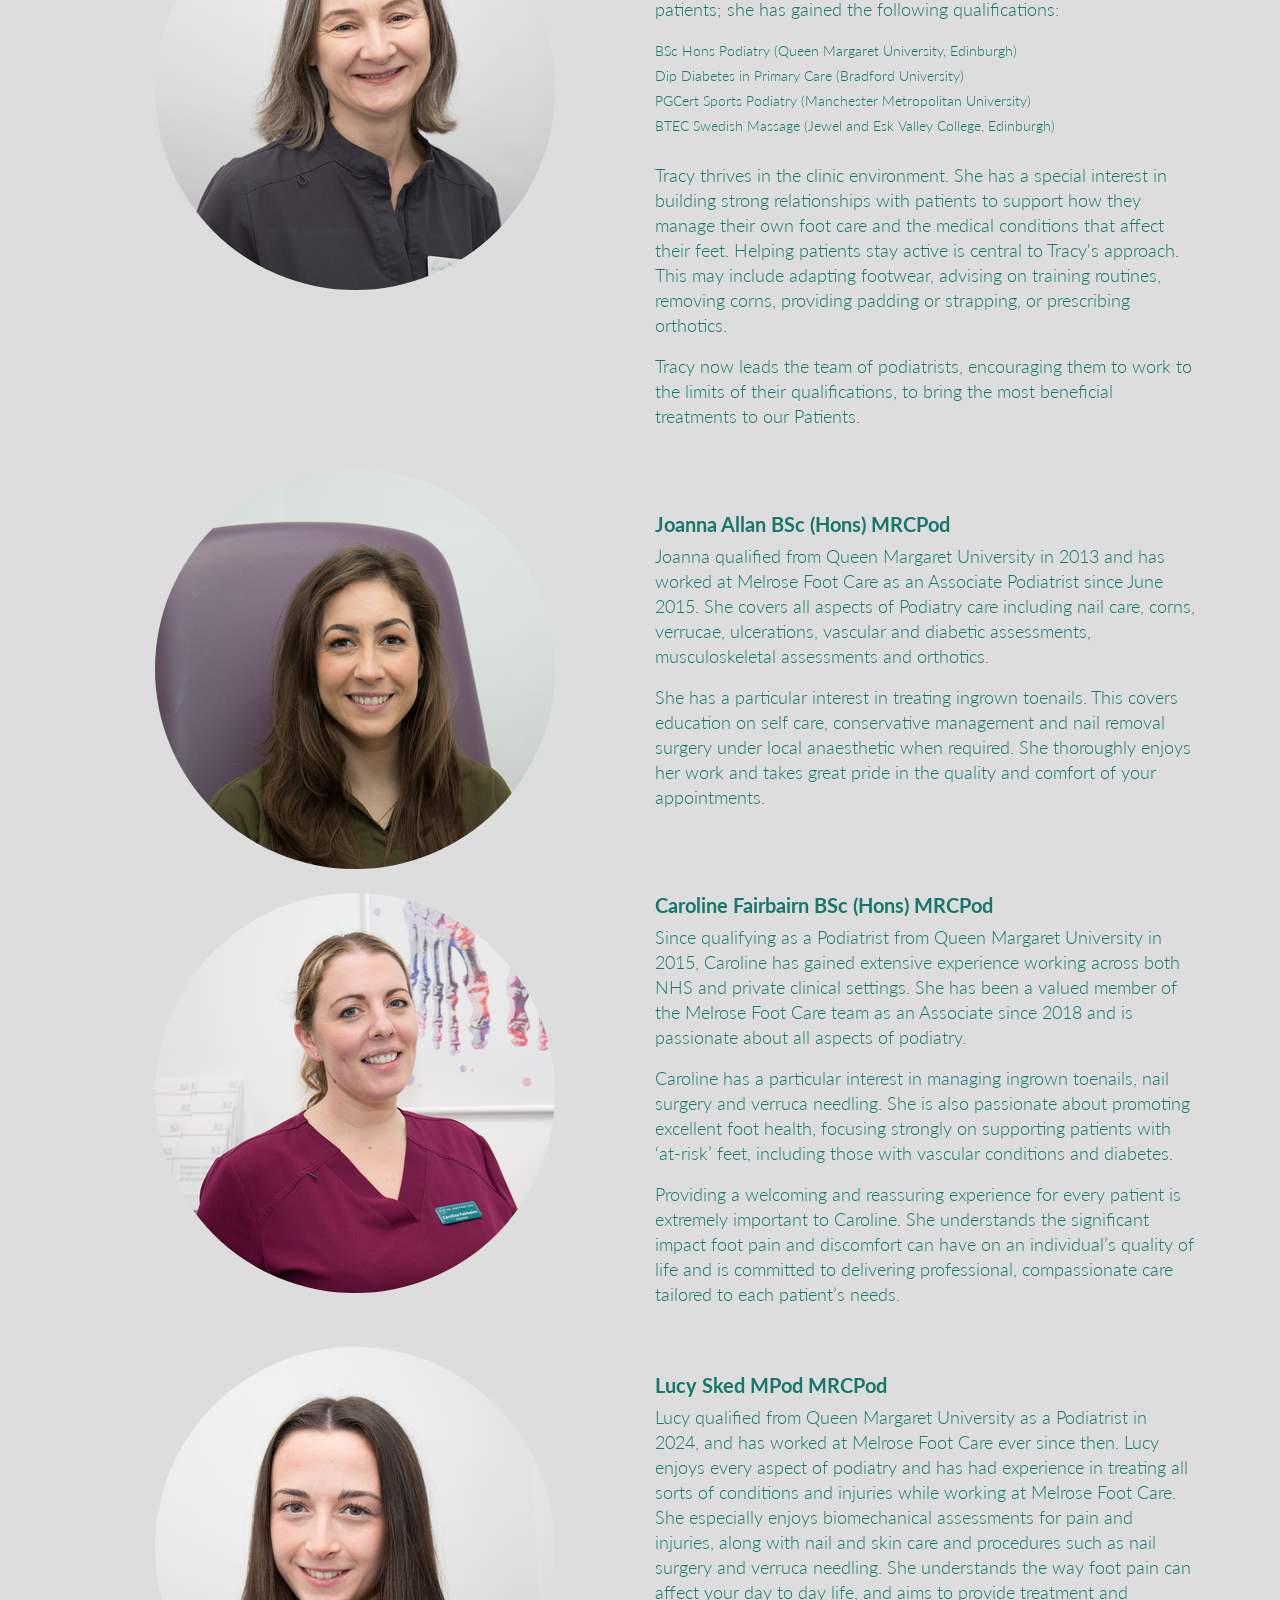
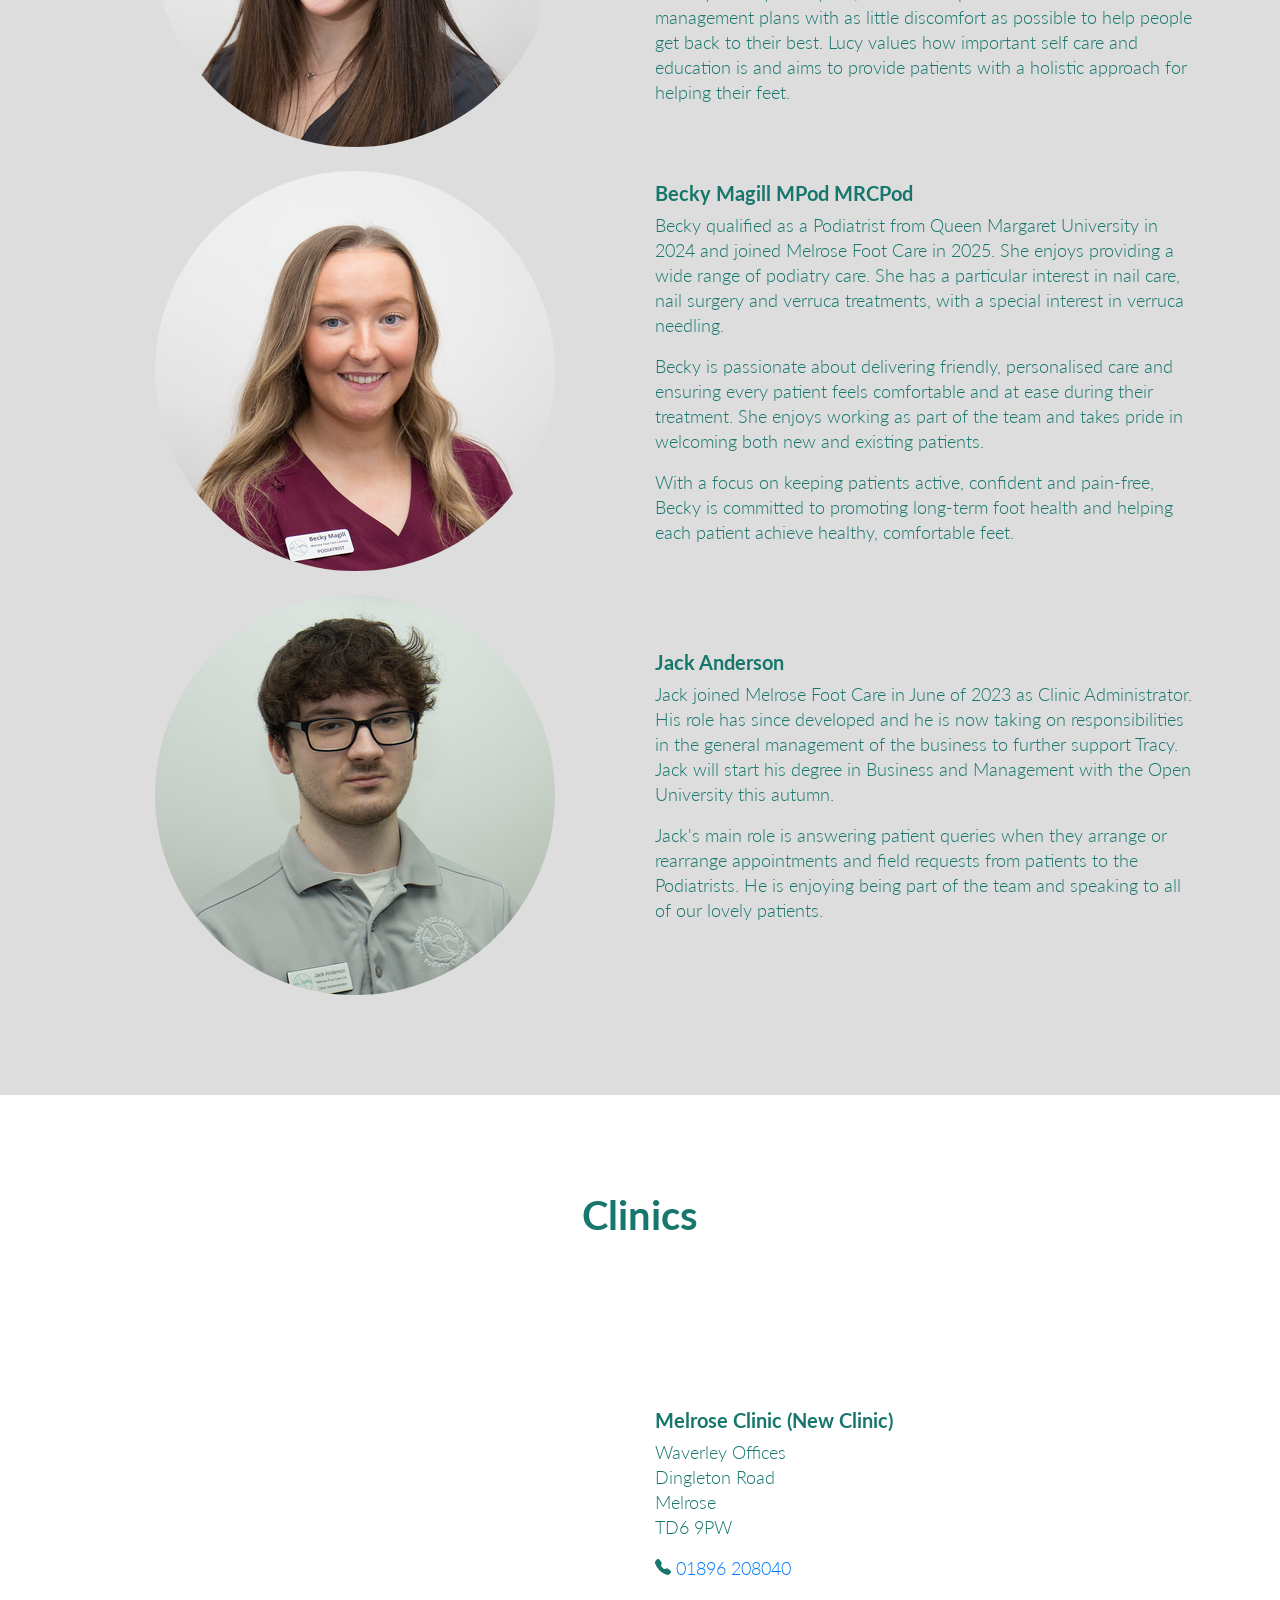
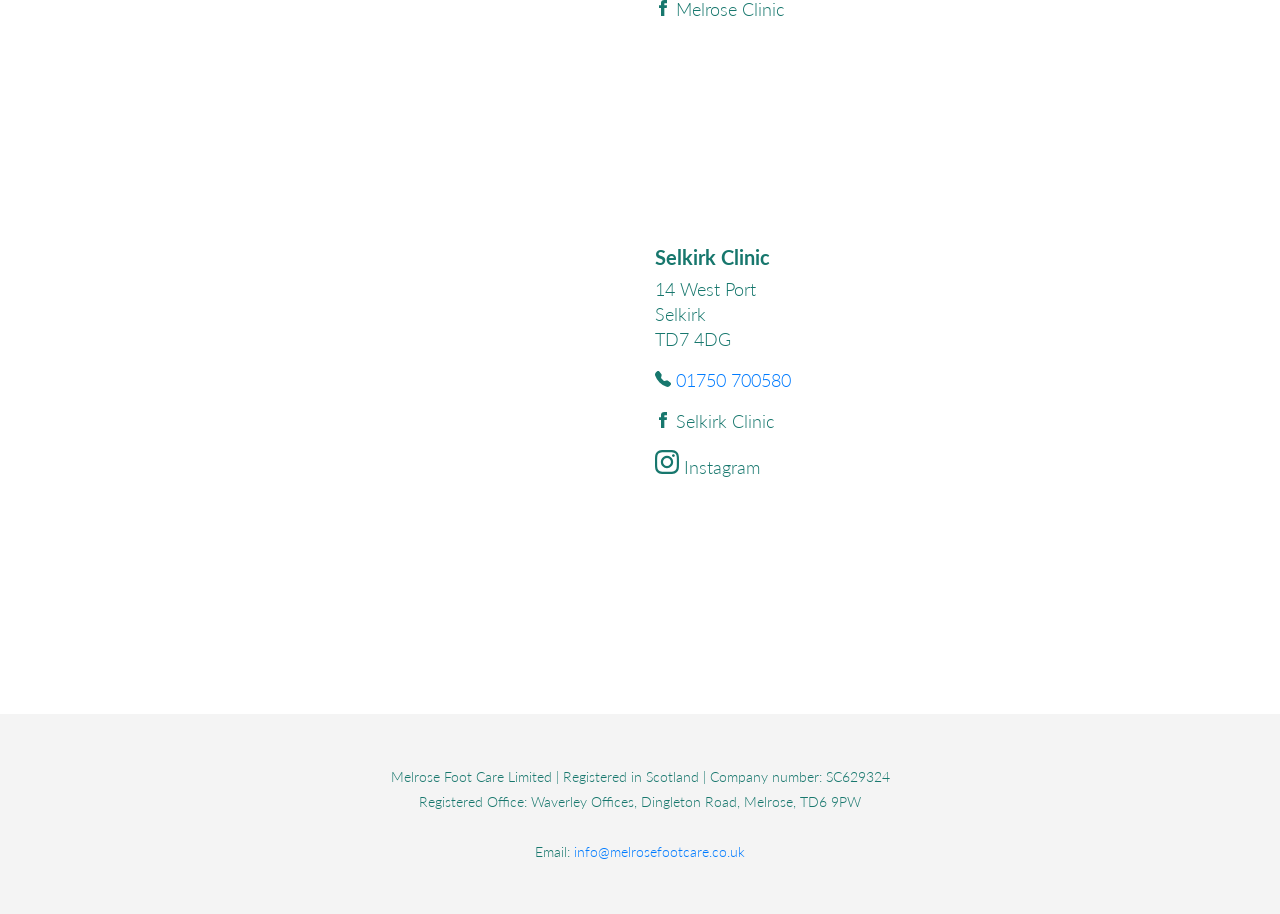
==== commit 26f2e1a1: "added link to footscan" ====
--- a/index.html
+++ b/index.html
@@ -143,7 +143,7 @@
                     </div>
                     <div class="mb-40 text-center text-md-left">
                         <h4 class="font-weight-bold mb-2">Biomechanical Assessments</h4>
-                        <p>We use <strong>footscan®</strong> and perform a comprehensive gait analysis to assess your walking pattern dynamically and identify abnormalities that may be contributing to foot or ankle pain. We provide off-the-shelf orthotics, as well as custom PHITS and DynaPrint devices. Insole and orthotic therapy can help with foot pain and musculoskeletal injuries.</p>
+                        <p>We use <a href="https://www.gaitandmotionclinics.co.uk/" target="_blank" rel="noopener noreferrer"><strong>footscan®</strong></a> and perform a comprehensive gait analysis to assess your walking pattern dynamically and identify abnormalities that may be contributing to foot or ankle pain. We provide off-the-shelf orthotics, as well as custom PHITS and DynaPrint devices. Insole and orthotic therapy can help with foot pain and musculoskeletal injuries.</p>
                     </div>
                     <div class="mb-40 text-center text-md-left">
                         <h4 class="font-weight-bold mb-2">General Podiatry</h4>
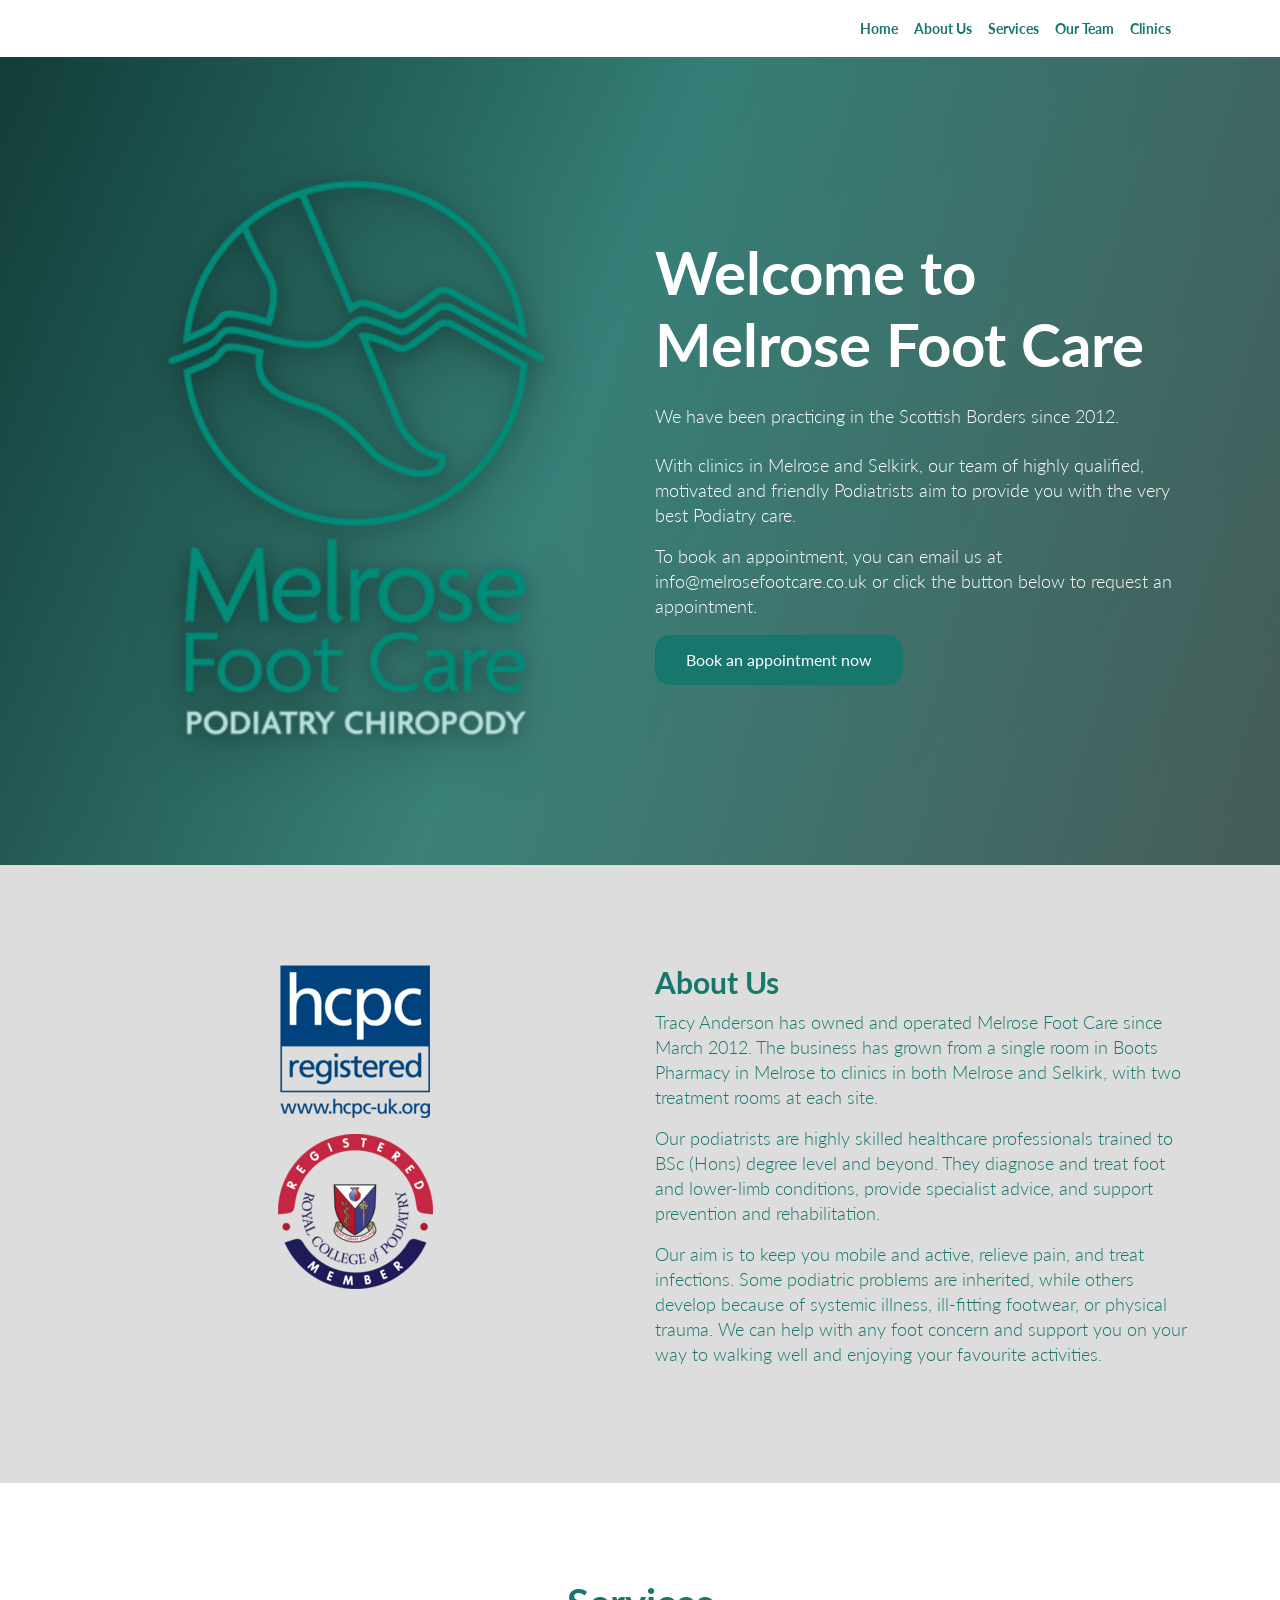
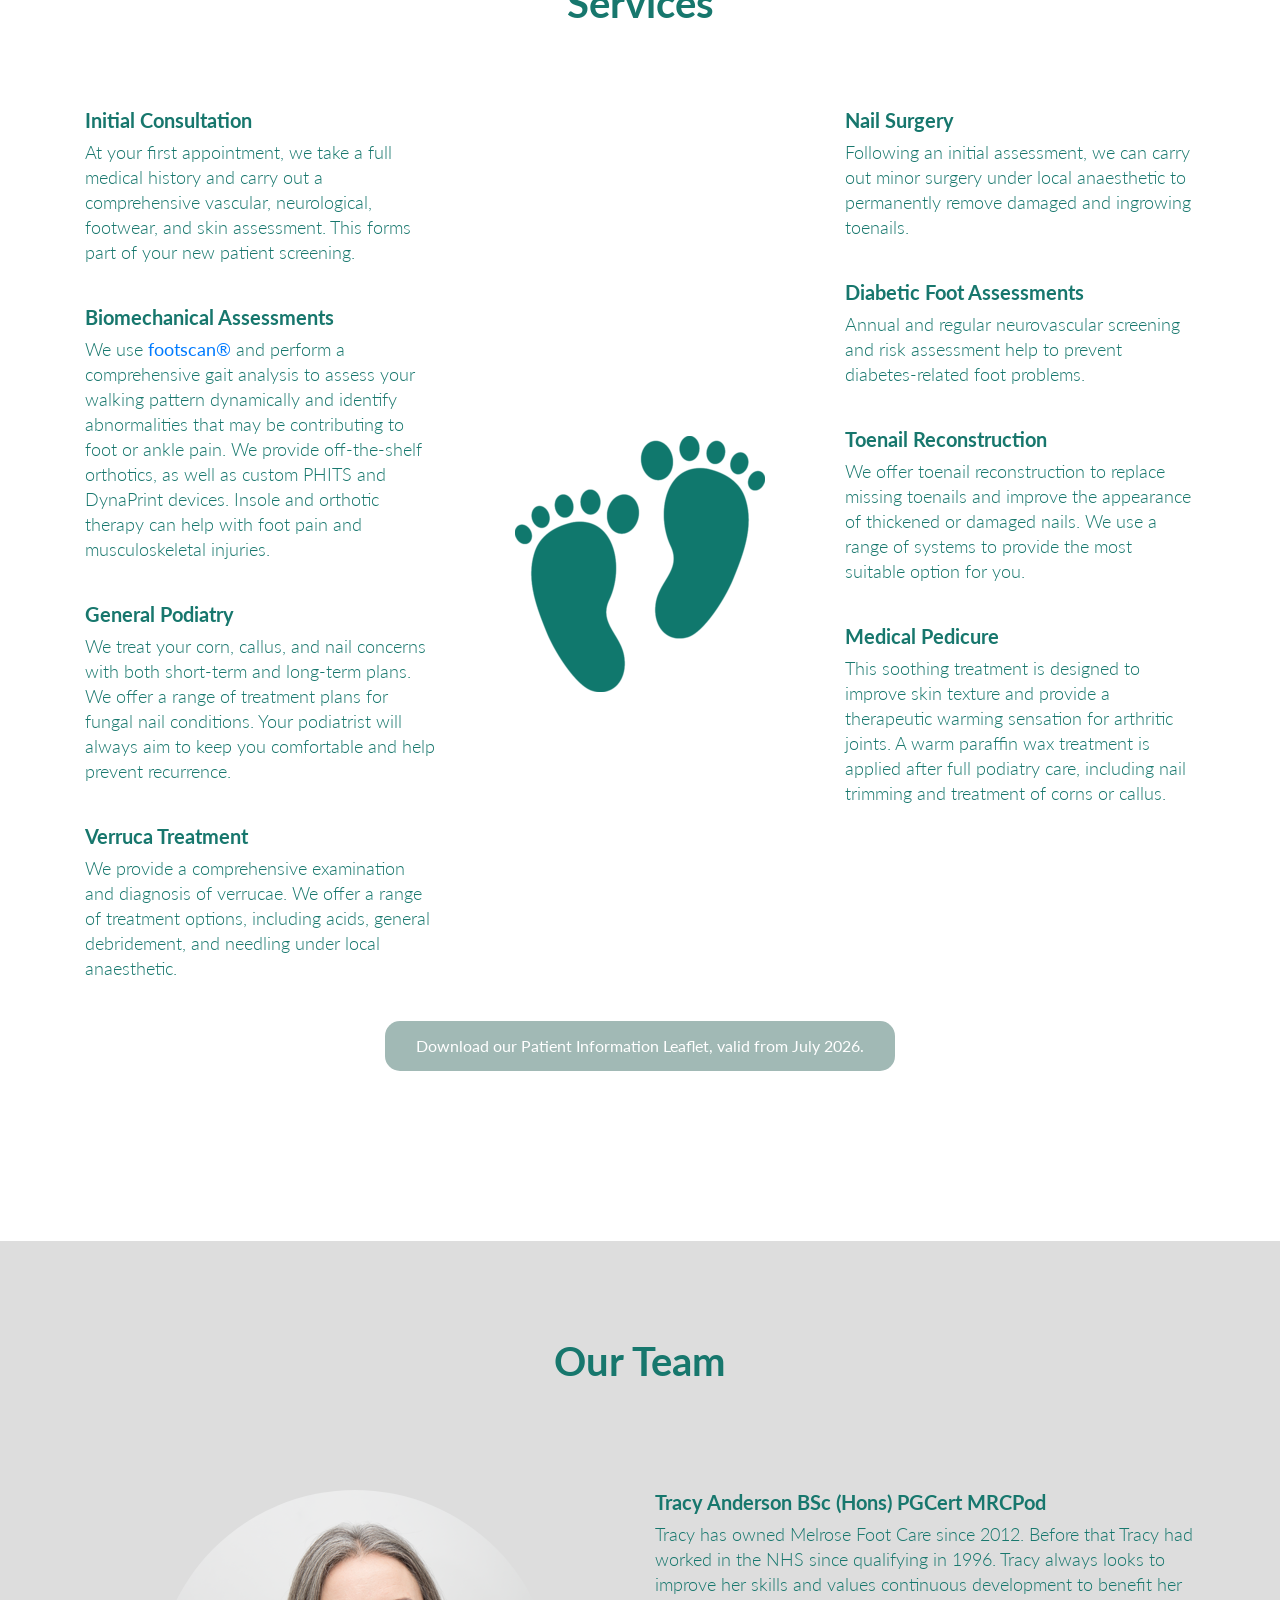
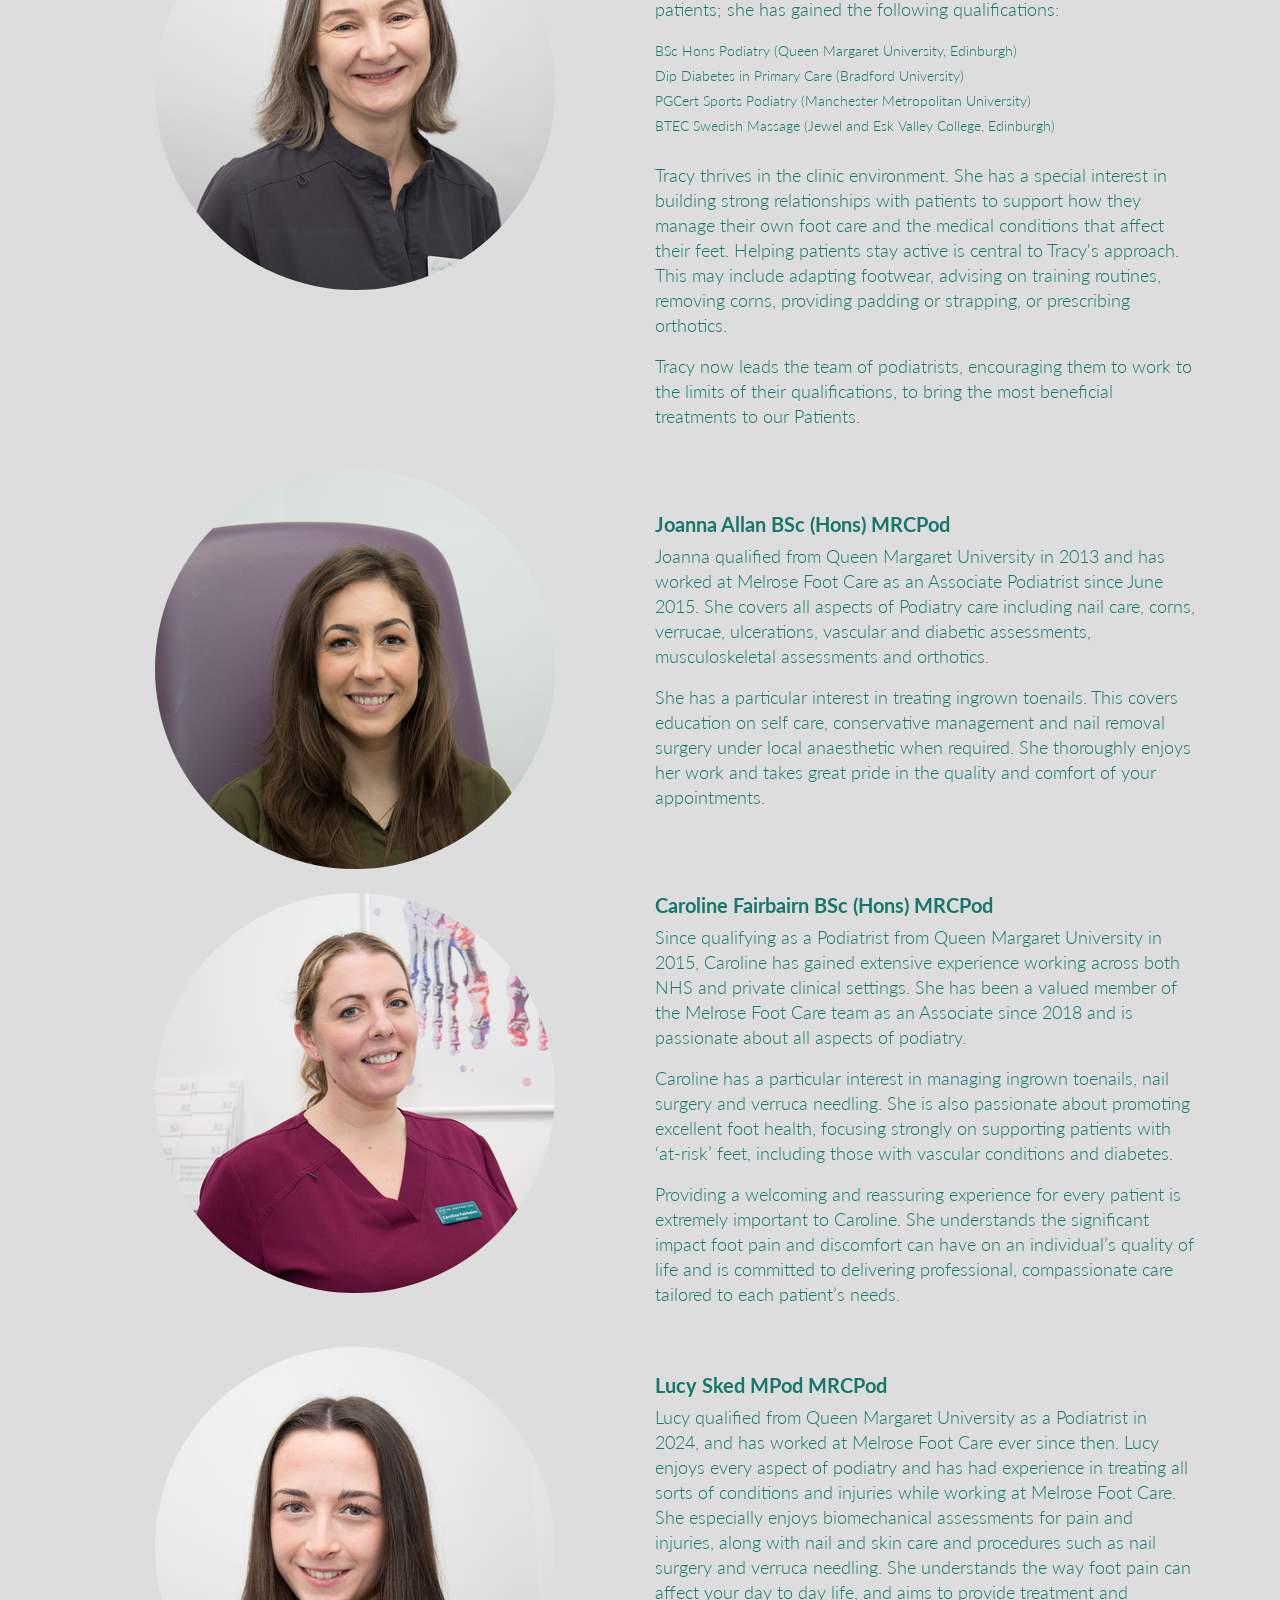
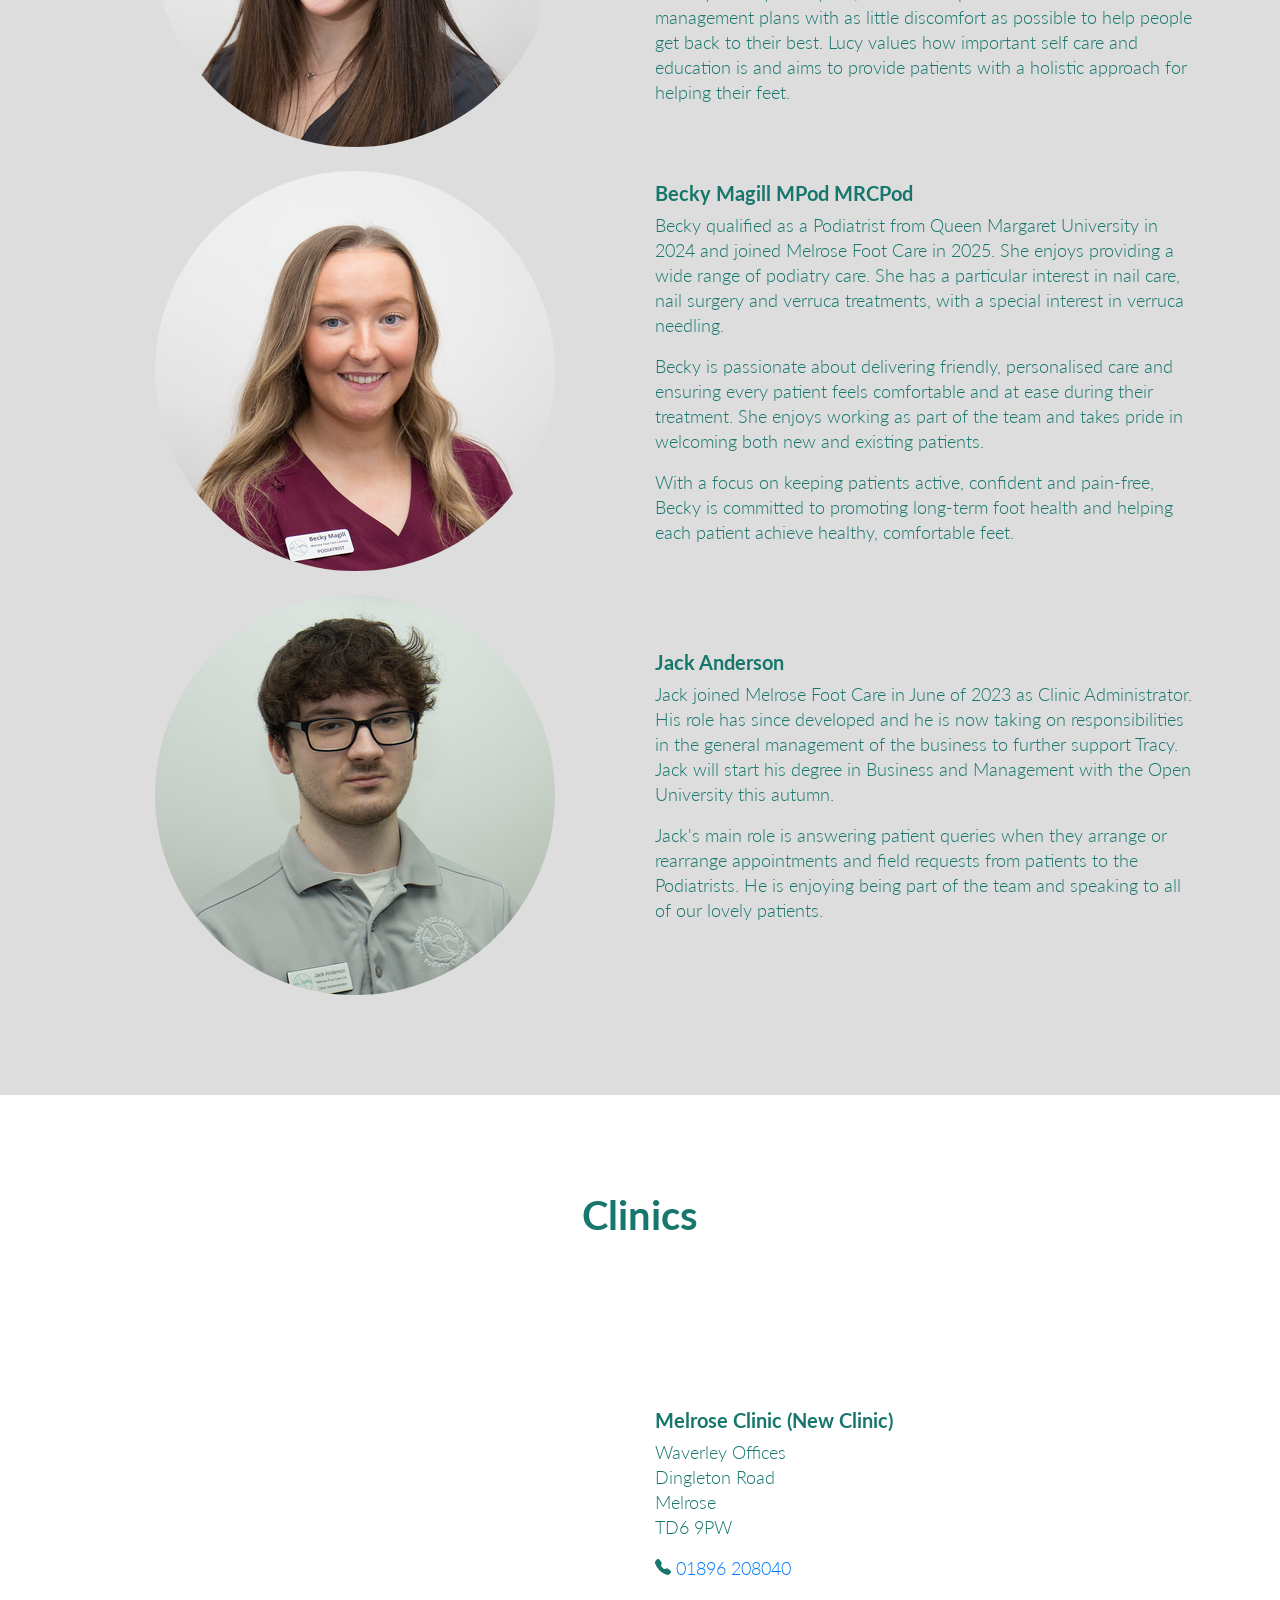
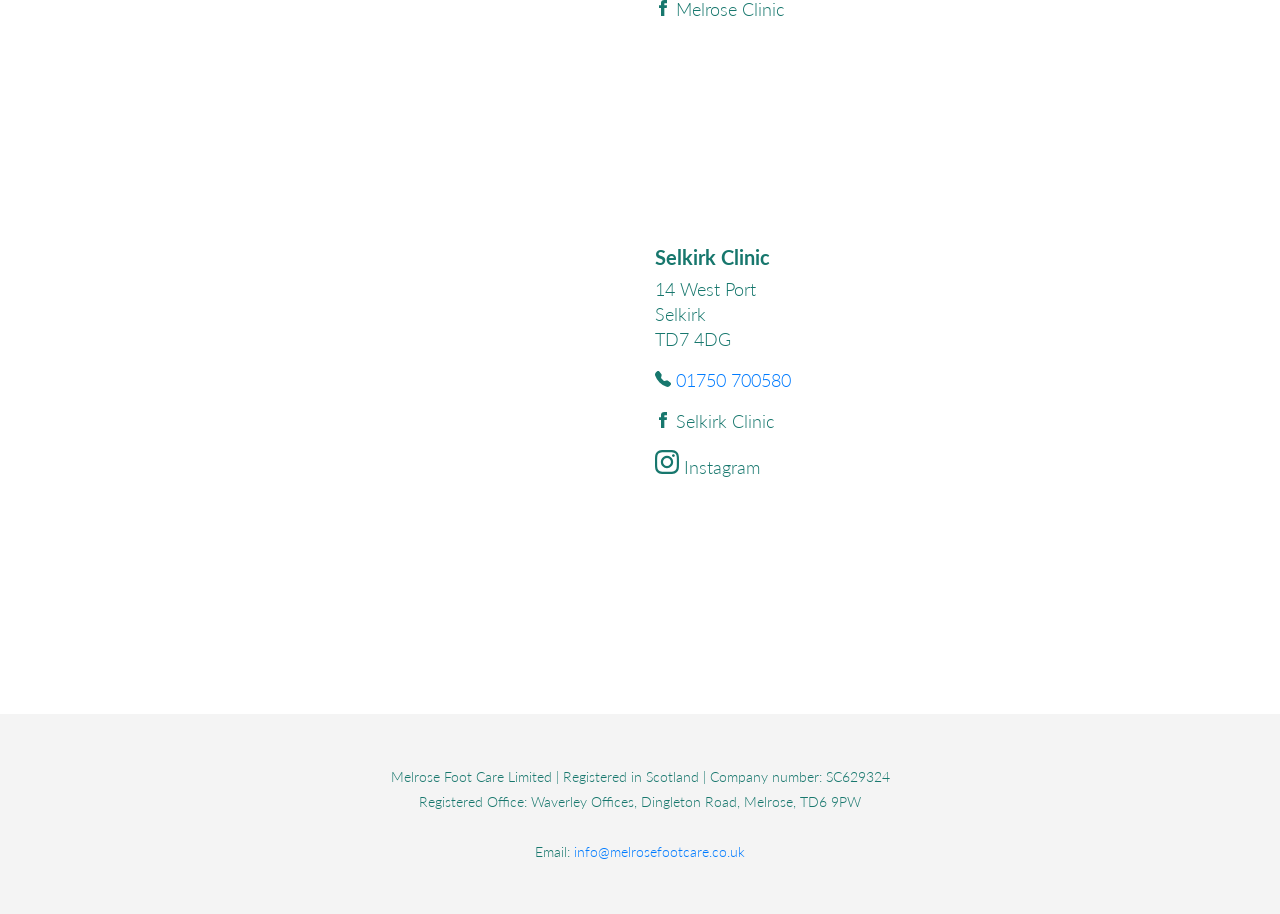
==== commit 12845228: "patient info leaflet for 202607" ====
--- a/index.html
+++ b/index.html
@@ -177,7 +177,11 @@
                 </div>
                 <div class="col-md-12">
                     <div class="heading">
-                      <a class="btn btn-main" href="/Patient_Information_Leaflet_MFC_062026.pdf" target="_blank" rel="noopener noreferrer" role="button">Download our Patient Information Leaflet, valid from June 2026.</a>
+                      <a class="btn btn-main" 
+                        href="patient_info_leaflet/WEB_PRINT_Patient_Information_Leaflet_MFC202607.pdf" 
+                        target="_blank" 
+                        rel="noopener noreferrer" 
+                        role="button">Download our Patient Information Leaflet, valid from July 2026.</a>
                     </div>
                 </div>
             </div>
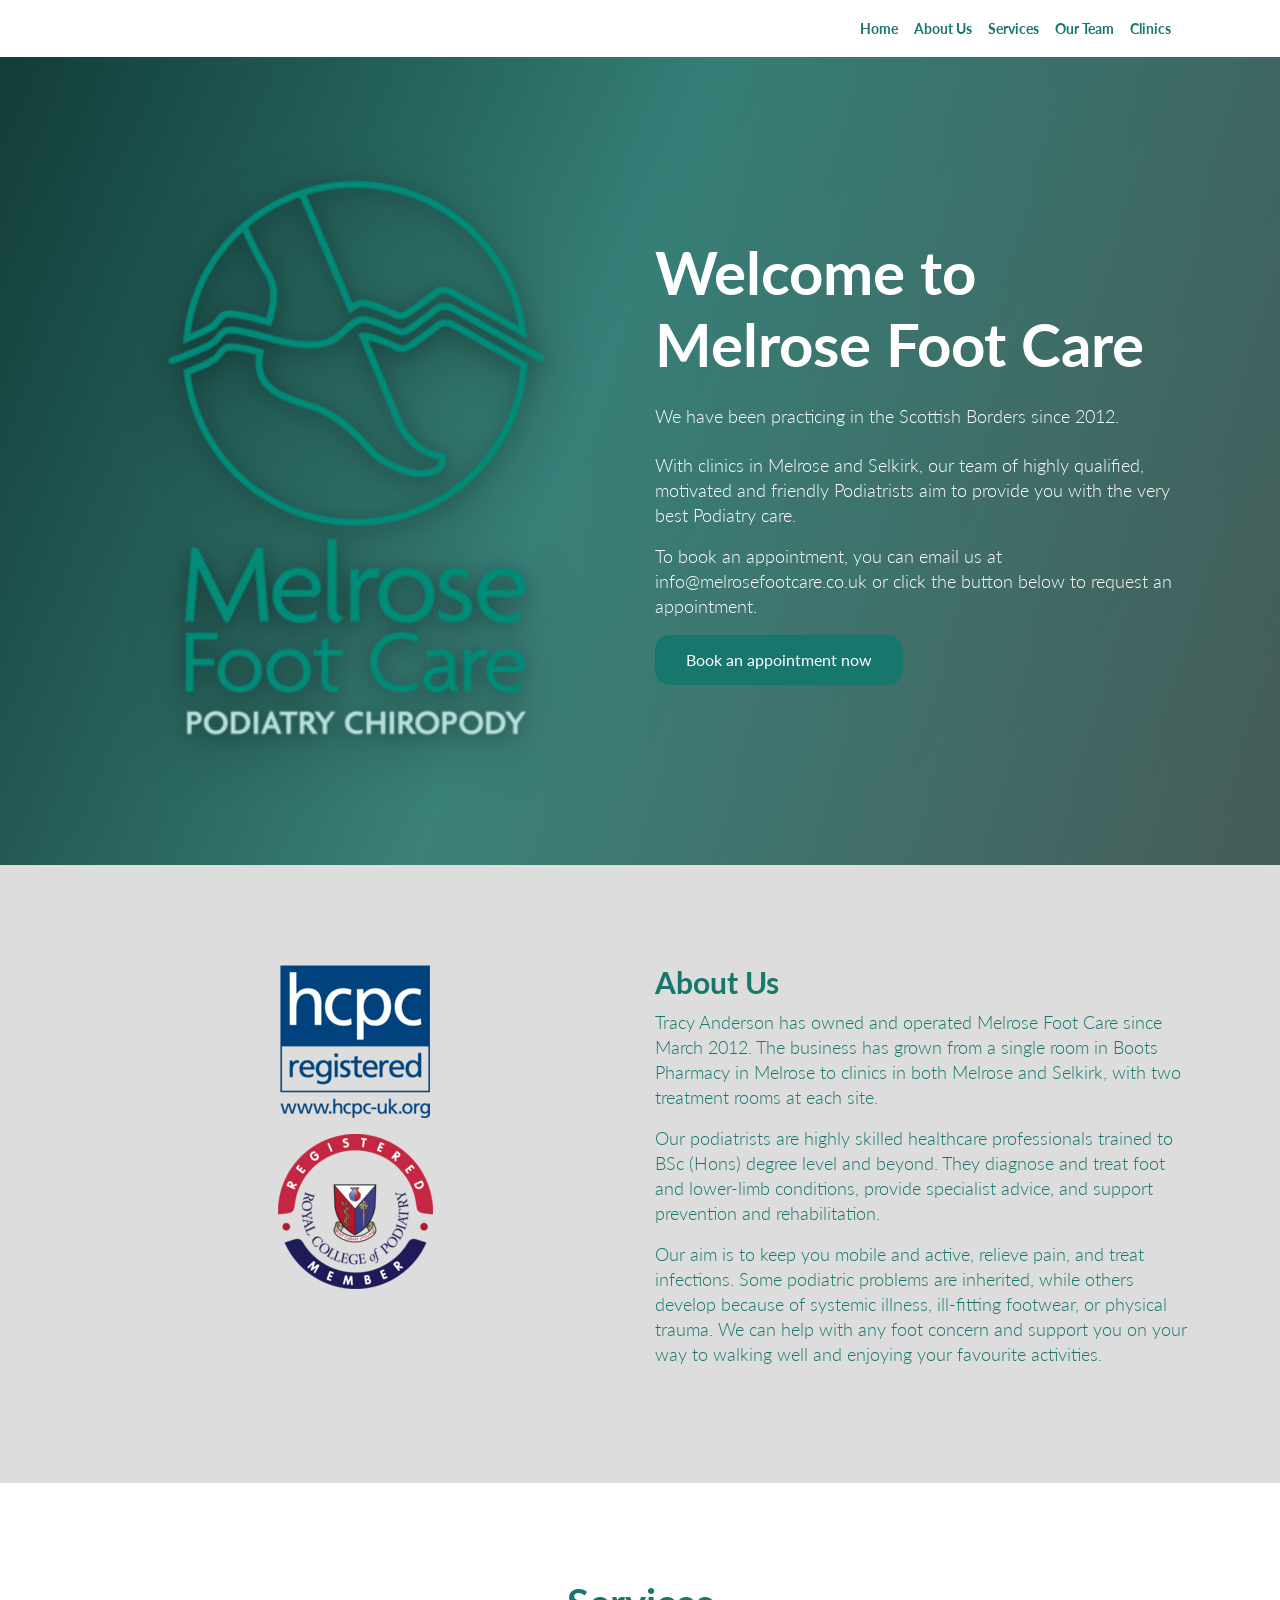
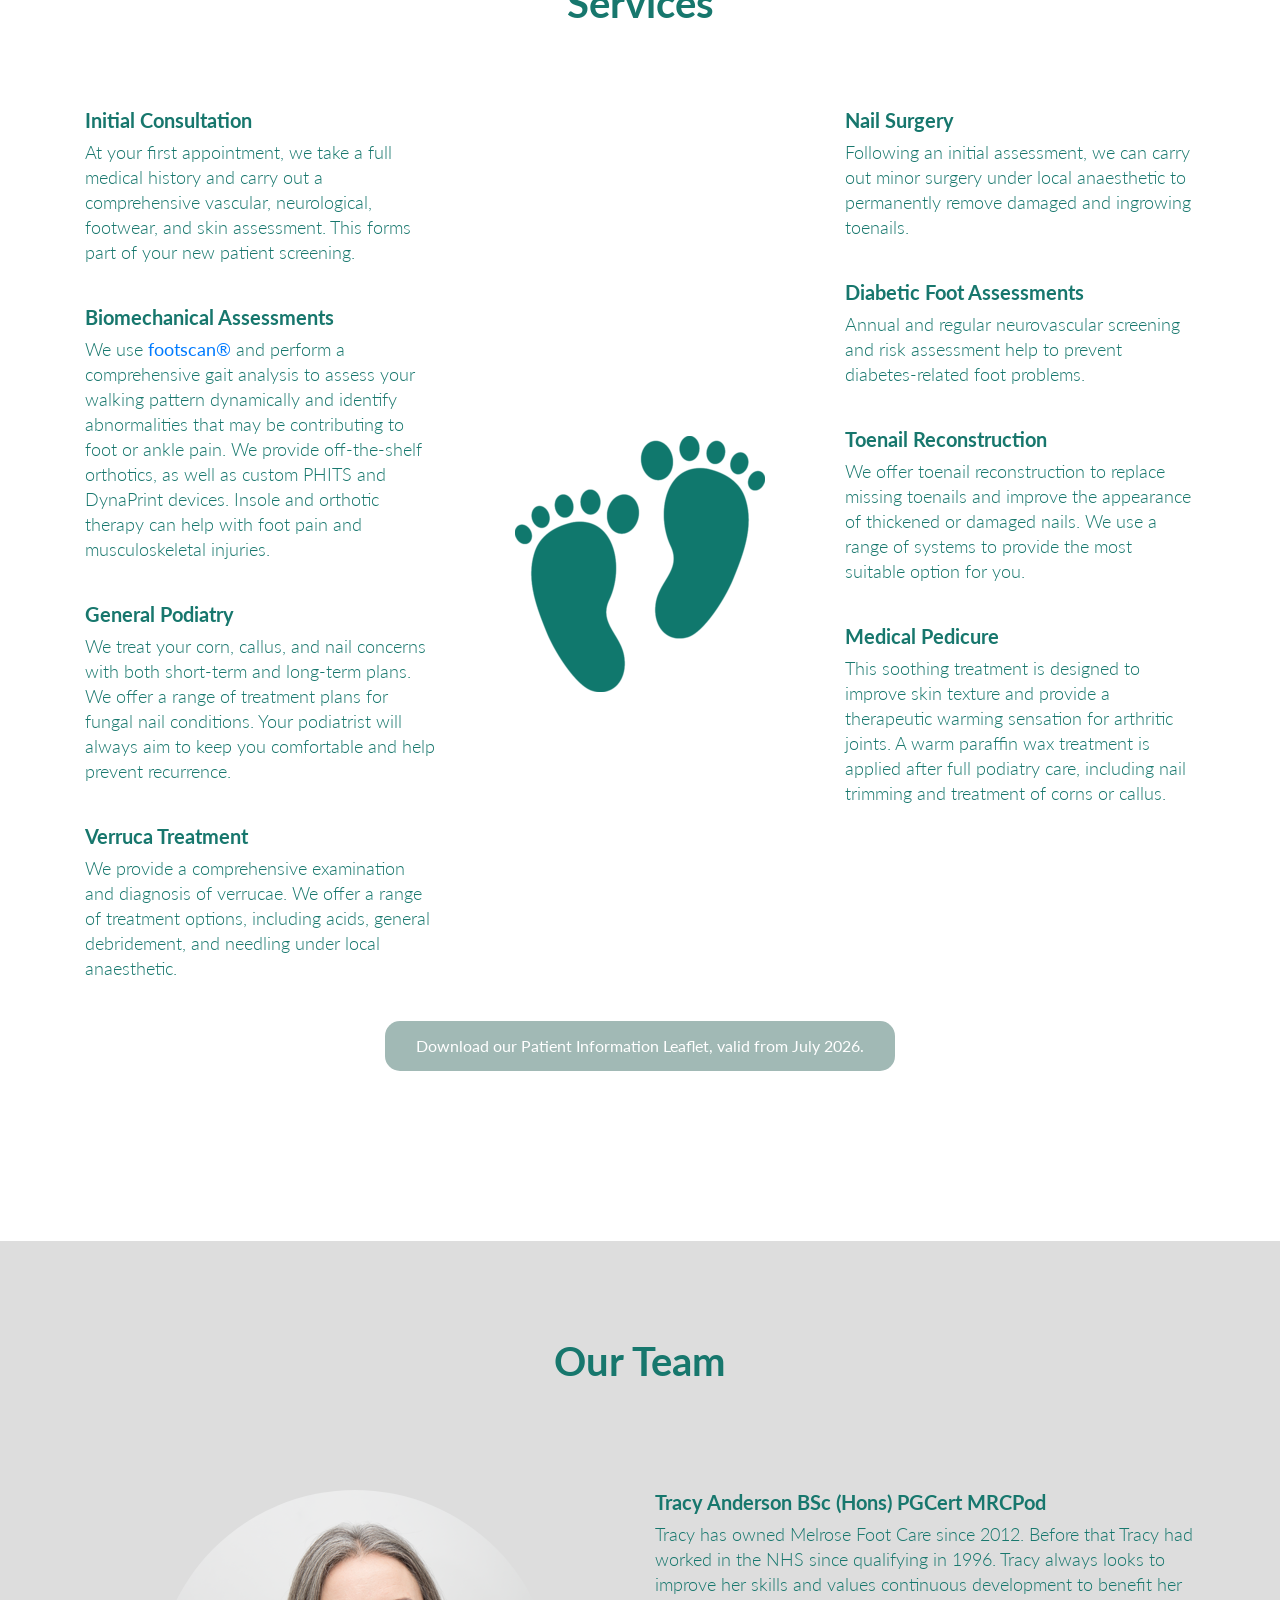
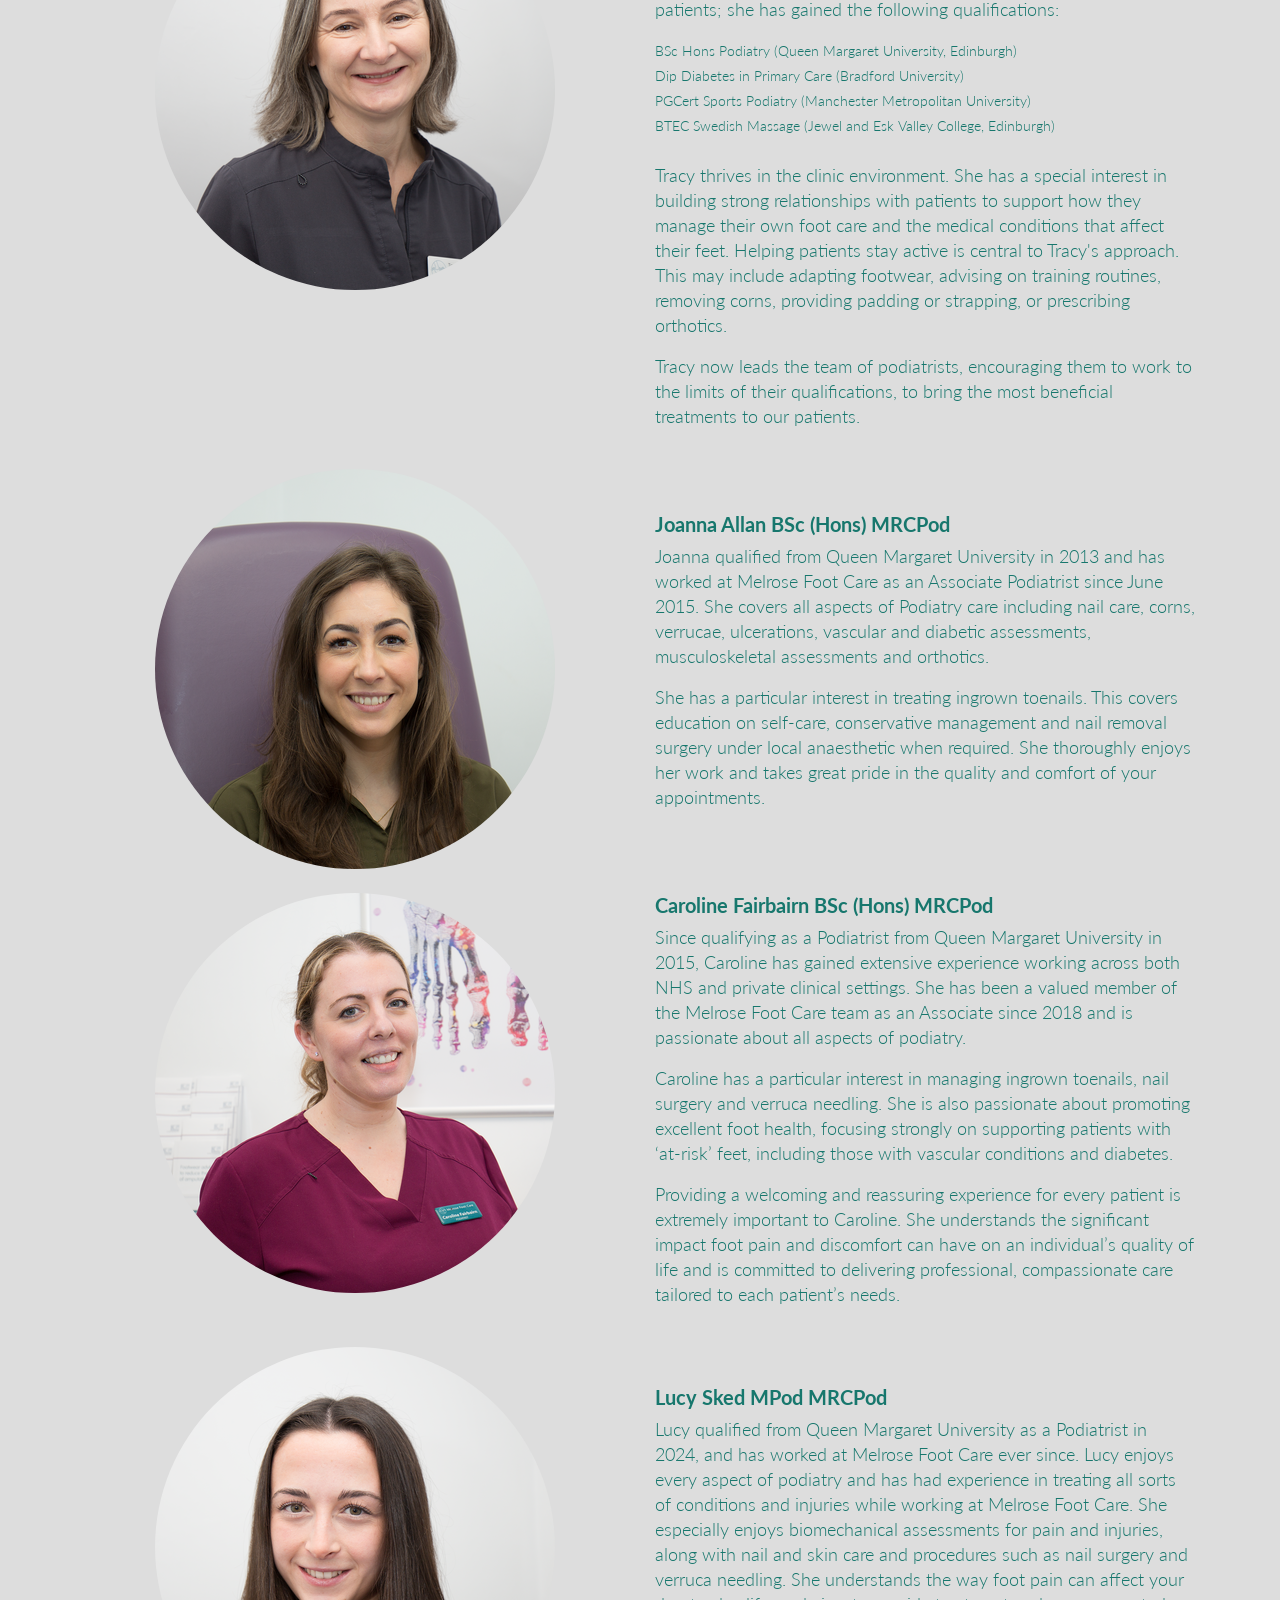
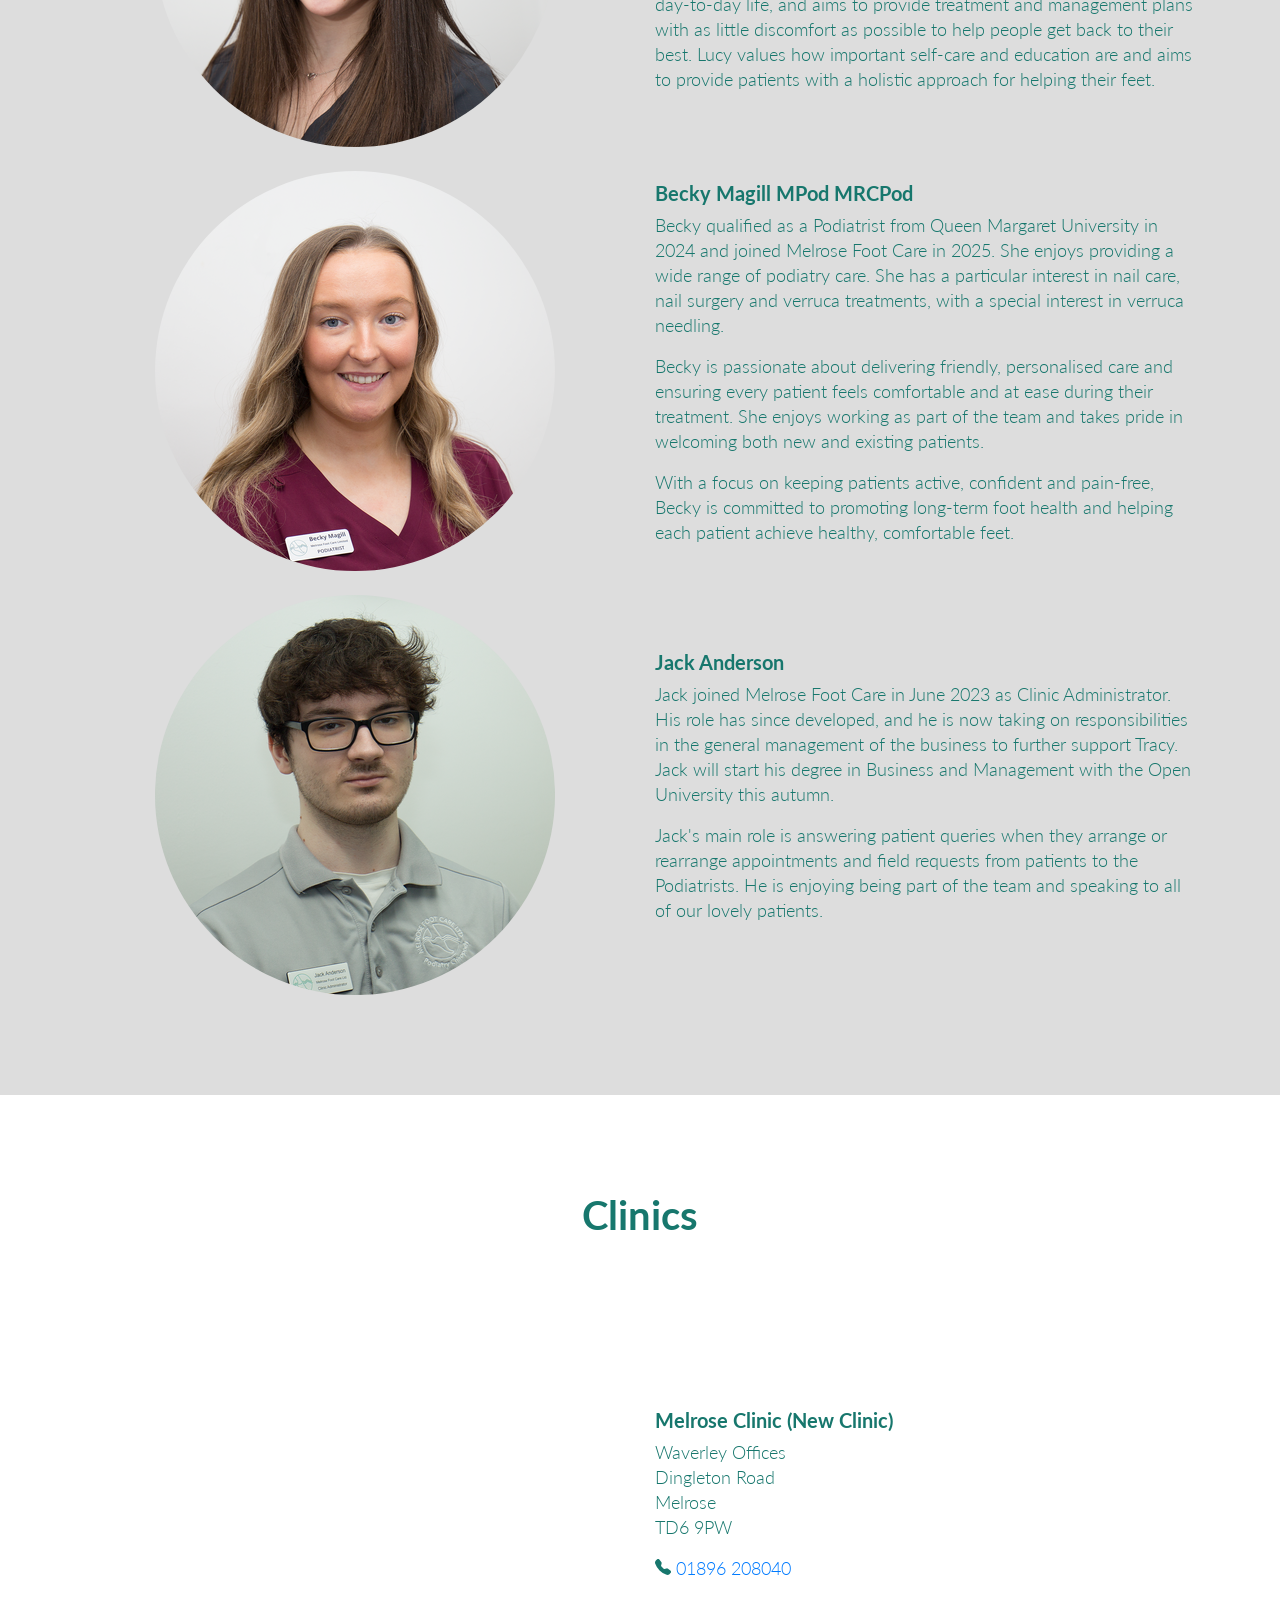
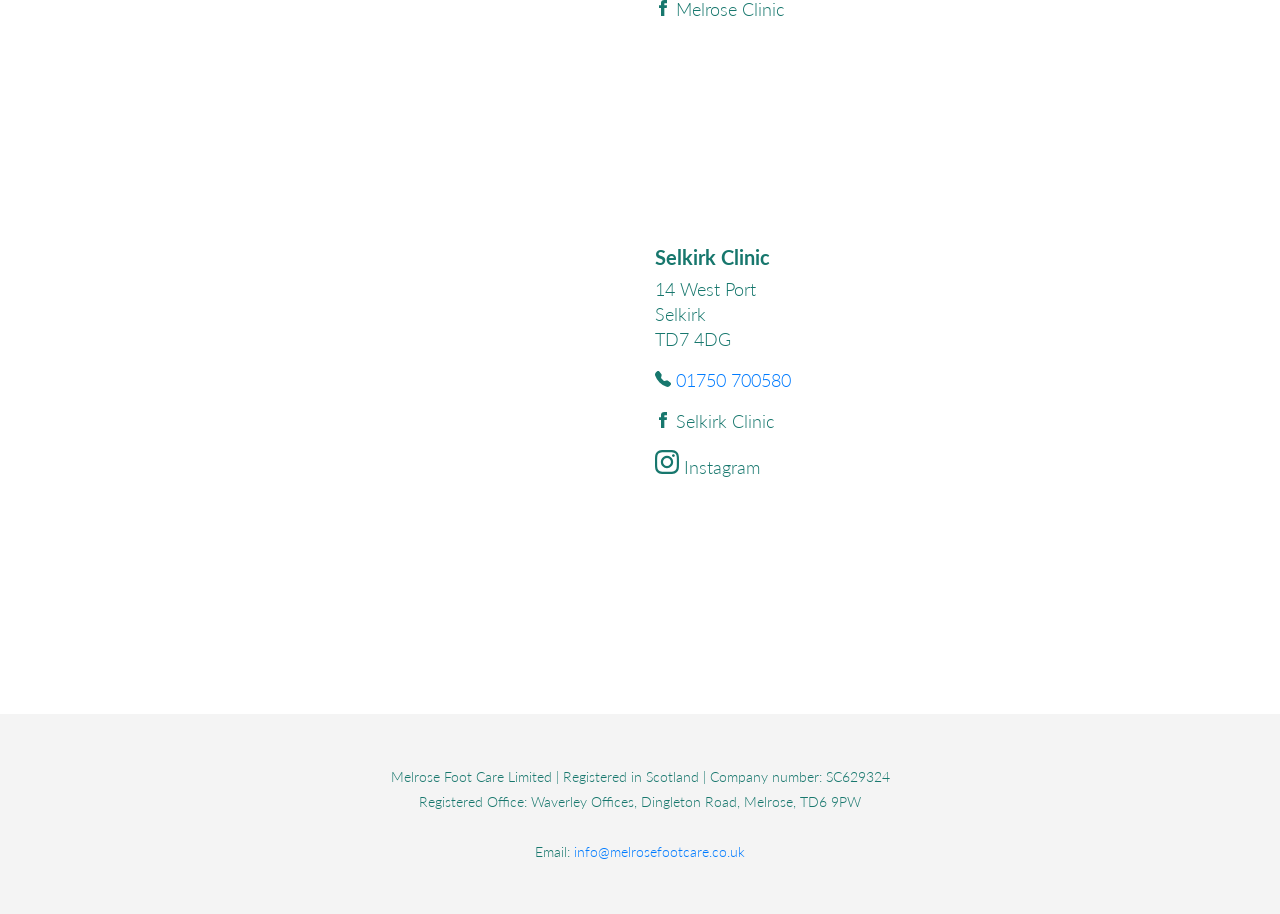
==== commit 338734c0: "made grammer changes" ====
--- a/index.html
+++ b/index.html
@@ -217,7 +217,7 @@
 </br>
 <p>
     Tracy thrives in the clinic environment. She has a special interest in building strong relationships with patients to support how they manage their own foot care and the medical conditions that affect their feet. Helping patients stay active is central to Tracy's approach. This may include adapting footwear, advising on training routines, removing corns, providing padding or strapping, or prescribing orthotics.  
-    </p><p>Tracy now leads the team of podiatrists, encouraging them to work to the limits of their qualifications, to bring the most beneficial treatments to our Patients.
+    </p><p>Tracy now leads the team of podiatrists, encouraging them to work to the limits of their qualifications, to bring the most beneficial treatments to our patients.
     </p>
                     </div>
                 </div>
@@ -232,7 +232,7 @@
                         <p>
                             Joanna qualified from Queen Margaret University in 2013 and has worked at Melrose Foot Care as an Associate Podiatrist since June 2015. She covers all aspects of Podiatry care including nail care, corns, verrucae, ulcerations, vascular and diabetic assessments, musculoskeletal assessments and orthotics.
                             </p>
-                            <p> She has a particular interest in treating ingrown toenails. This covers education on self care, conservative management and nail removal surgery under local anaesthetic when required. She thoroughly enjoys her work and takes great pride in the quality and comfort of your appointments.
+                            <p> She has a particular interest in treating ingrown toenails. This covers education on self-care, conservative management and nail removal surgery under local anaesthetic when required. She thoroughly enjoys her work and takes great pride in the quality and comfort of your appointments.
                         </p>
                     </div>
                 </div>
@@ -264,7 +264,7 @@
                     <div class="content">
                         <h4 class="font-weight-bold mb-2">Lucy Sked MPod MRCPod</h4>
                         <p>
-Lucy qualified from Queen Margaret University as a Podiatrist in 2024, and has worked at Melrose Foot Care ever since then. Lucy enjoys every aspect of podiatry and has had experience in treating all sorts of conditions and injuries while working at Melrose Foot Care. She especially enjoys biomechanical assessments for pain and injuries, along with nail and skin care and procedures such as nail surgery and verruca needling. She understands the way foot pain can affect your day to day life, and aims to provide treatment and management plans with as little discomfort as possible to help people get back to their best. Lucy values how important self care and education is and aims to provide patients with a holistic approach for helping their feet.
+Lucy qualified from Queen Margaret University as a Podiatrist in 2024, and has worked at Melrose Foot Care ever since. Lucy enjoys every aspect of podiatry and has had experience in treating all sorts of conditions and injuries while working at Melrose Foot Care. She especially enjoys biomechanical assessments for pain and injuries, along with nail and skin care and procedures such as nail surgery and verruca needling. She understands the way foot pain can affect your day-to-day life, and aims to provide treatment and management plans with as little discomfort as possible to help people get back to their best. Lucy values how important self-care and education are and aims to provide patients with a holistic approach for helping their feet.
                         </p>
                     </div>
                 </div>
@@ -296,7 +296,7 @@
                     <div class="content">
                         <h4 class="font-weight-bold mb-2">Jack Anderson</h4>
                         <p>
-Jack joined Melrose Foot Care in June of 2023 as Clinic Administrator. His role has since developed and he is now taking on responsibilities in the general management of the business to further support Tracy. Jack will start his degree in Business and Management with the Open University this autumn.
+Jack joined Melrose Foot Care in June 2023 as Clinic Administrator. His role has since developed, and he is now taking on responsibilities in the general management of the business to further support Tracy. Jack will start his degree in Business and Management with the Open University this autumn.
 </p><p>    
 Jack's main role is answering patient queries when they arrange or rearrange appointments and field requests from patients to the Podiatrists. He is enjoying being part of the team and speaking to all of our lovely patients.
                         </p>
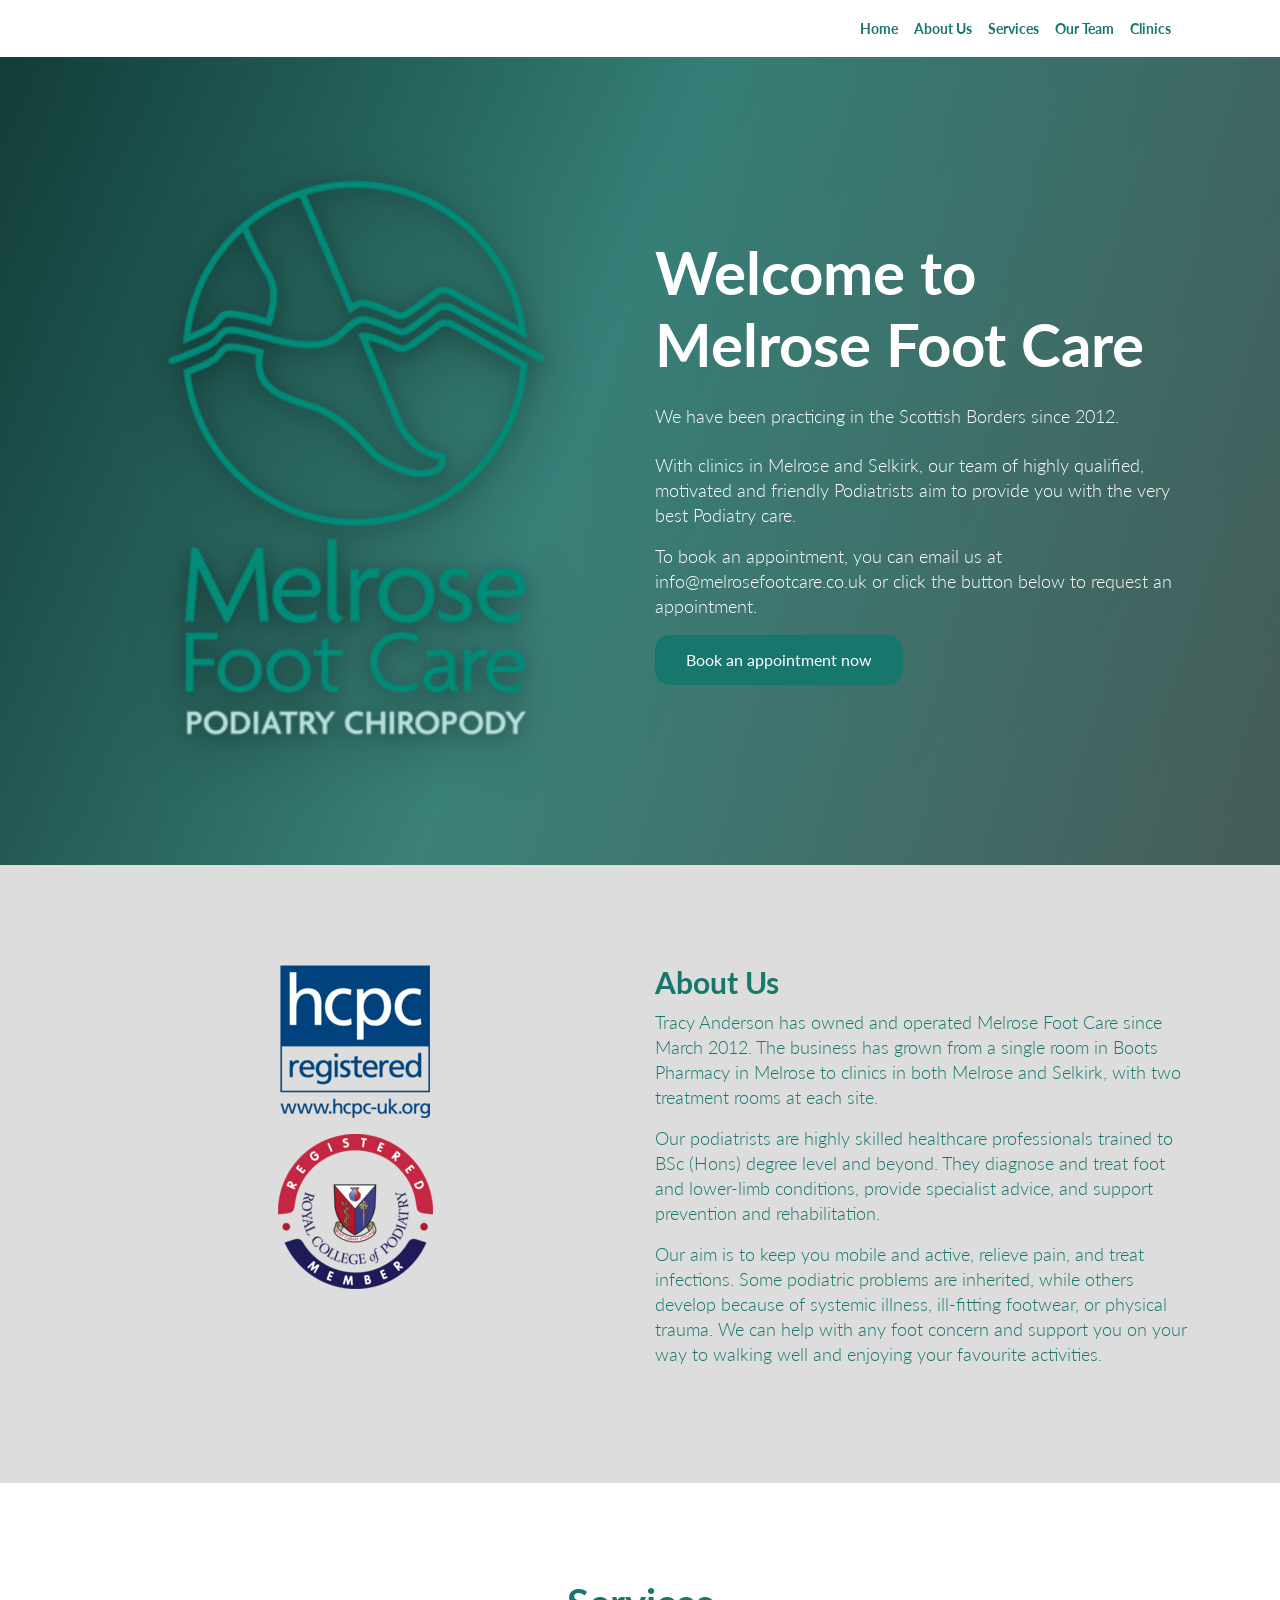
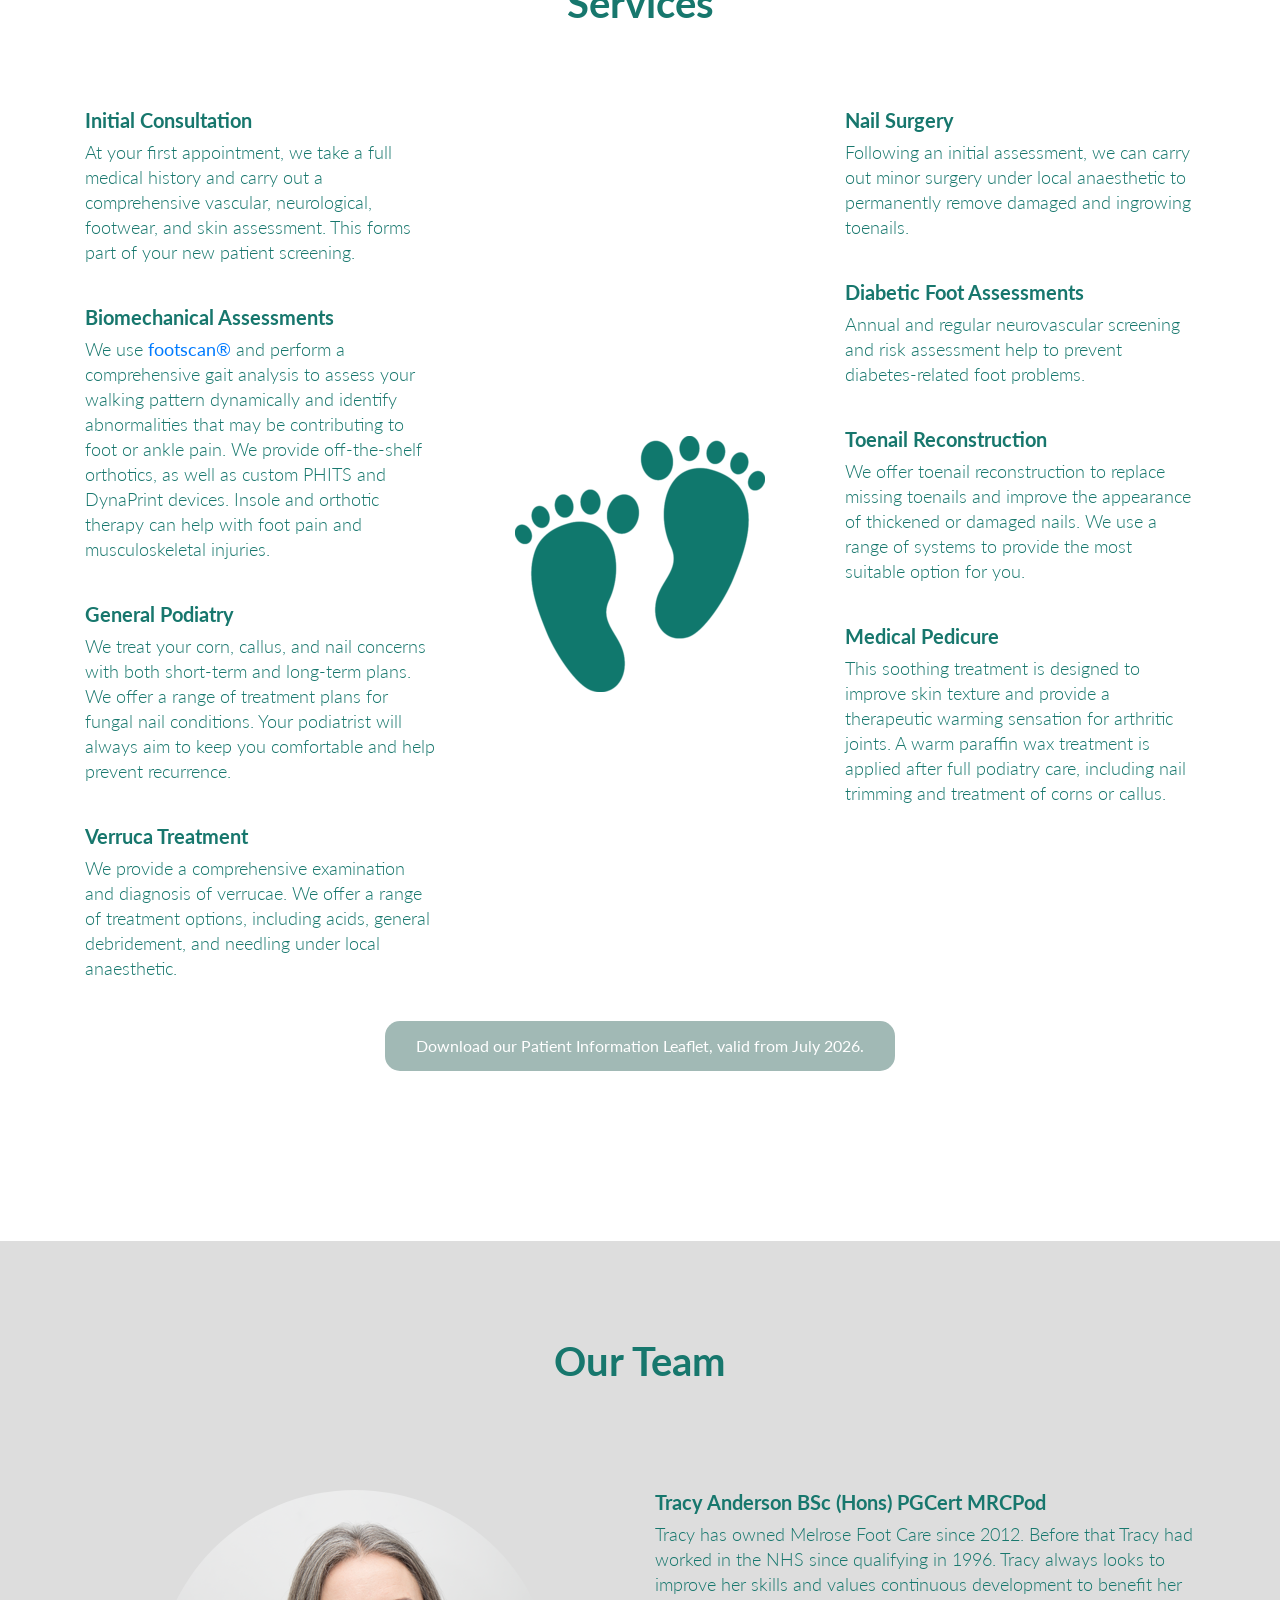
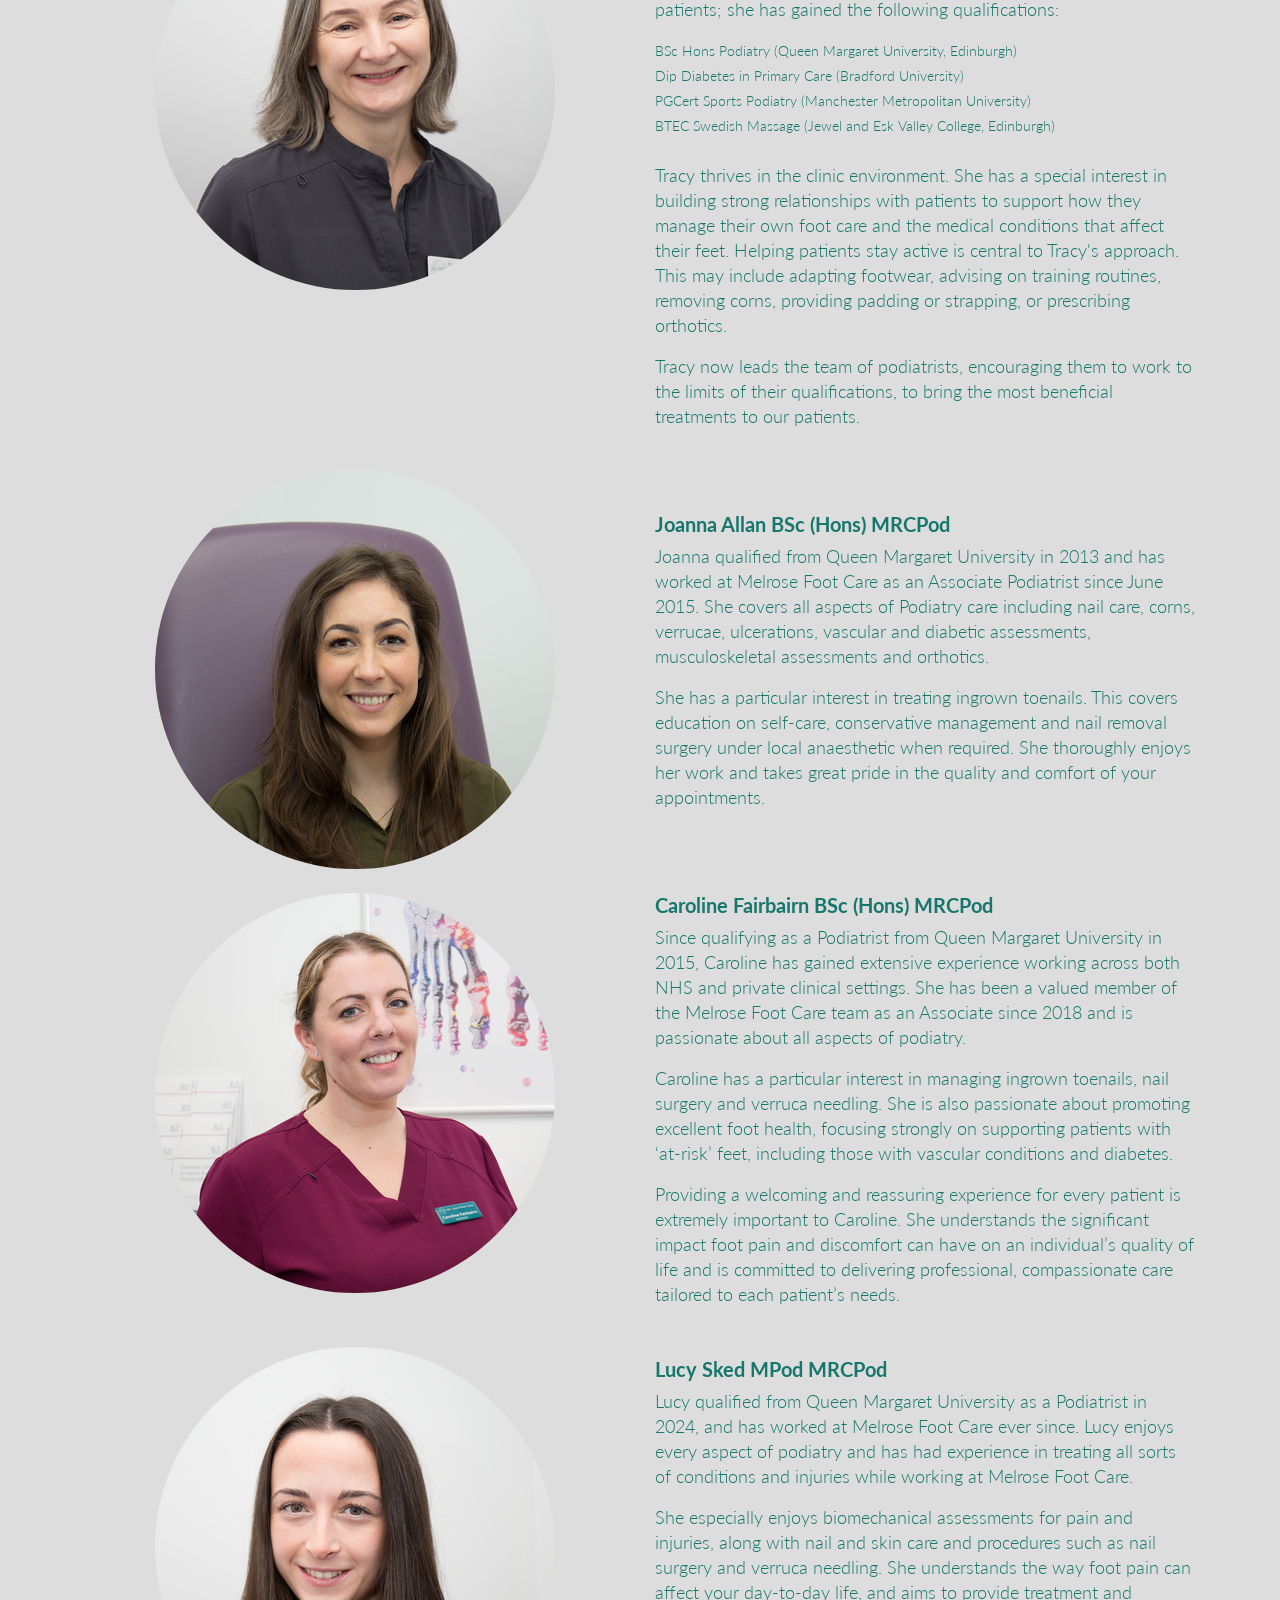
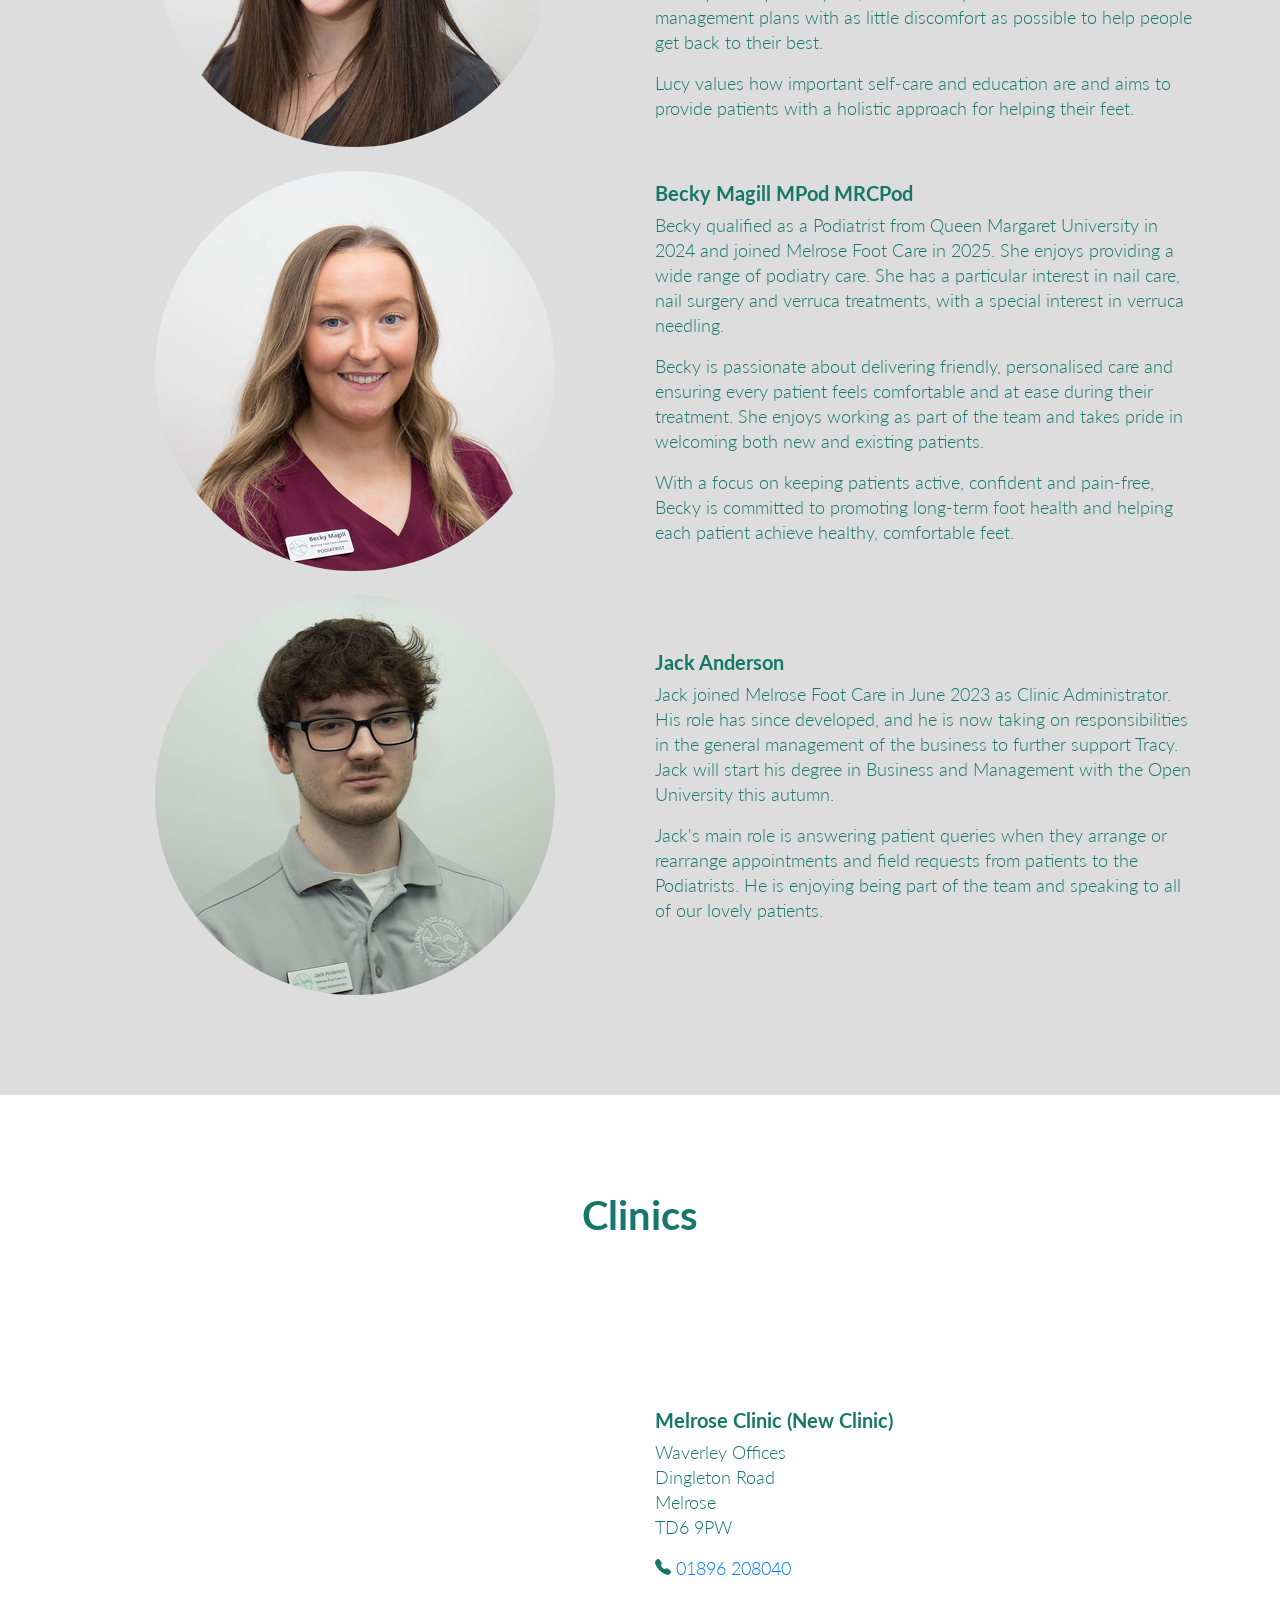
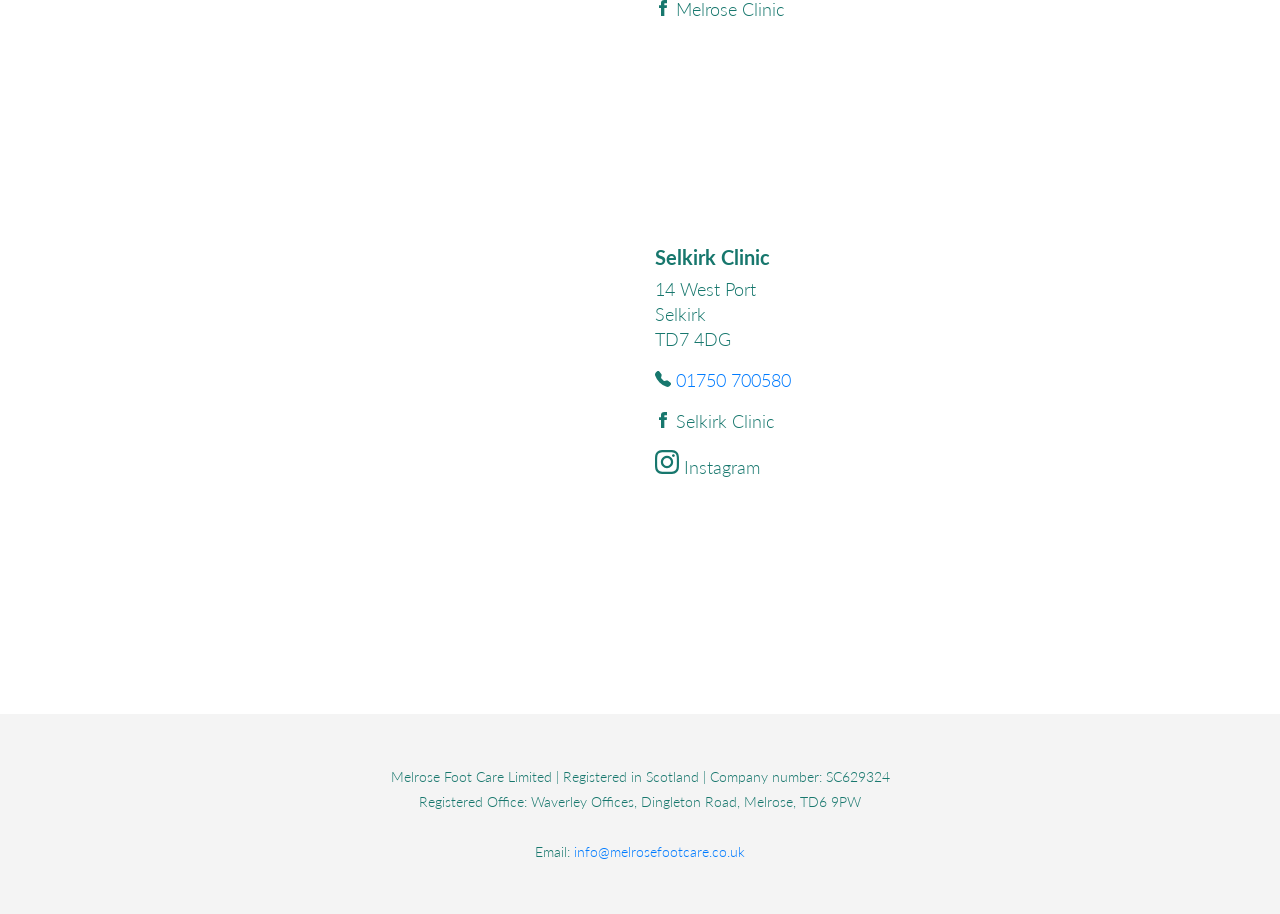
==== commit c791b3a8: "add para to bio" ====
--- a/index.html
+++ b/index.html
@@ -264,7 +264,13 @@
                     <div class="content">
                         <h4 class="font-weight-bold mb-2">Lucy Sked MPod MRCPod</h4>
                         <p>
-Lucy qualified from Queen Margaret University as a Podiatrist in 2024, and has worked at Melrose Foot Care ever since. Lucy enjoys every aspect of podiatry and has had experience in treating all sorts of conditions and injuries while working at Melrose Foot Care. She especially enjoys biomechanical assessments for pain and injuries, along with nail and skin care and procedures such as nail surgery and verruca needling. She understands the way foot pain can affect your day-to-day life, and aims to provide treatment and management plans with as little discomfort as possible to help people get back to their best. Lucy values how important self-care and education are and aims to provide patients with a holistic approach for helping their feet.
+Lucy qualified from Queen Margaret University as a Podiatrist in 2024, and has worked at Melrose Foot Care ever since. Lucy enjoys every aspect of podiatry and has had experience in treating all sorts of conditions and injuries while working at Melrose Foot Care.
+                        </p>
+                        <p>
+She especially enjoys biomechanical assessments for pain and injuries, along with nail and skin care and procedures such as nail surgery and verruca needling. She understands the way foot pain can affect your day-to-day life, and aims to provide treatment and management plans with as little discomfort as possible to help people get back to their best.
+                        </p>
+                        <p>
+Lucy values how important self-care and education are and aims to provide patients with a holistic approach for helping their feet.
                         </p>
                     </div>
                 </div>
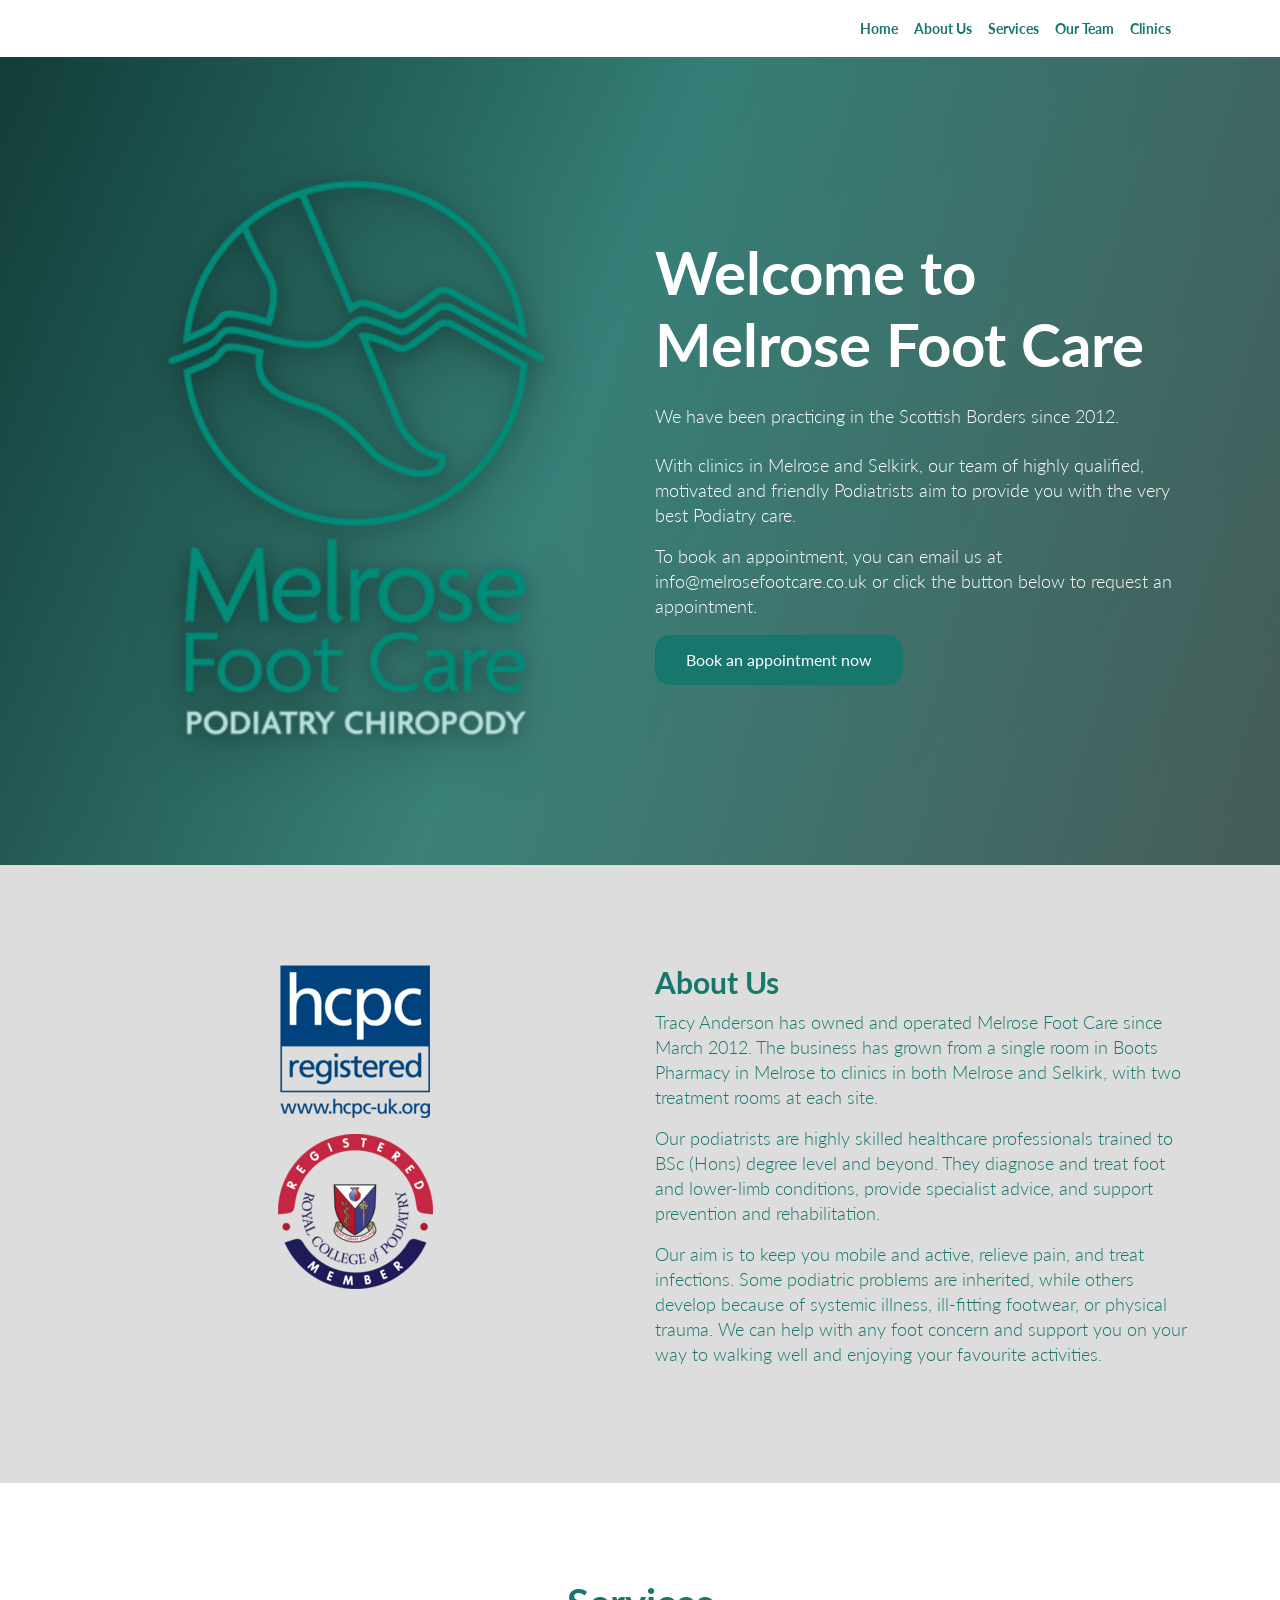
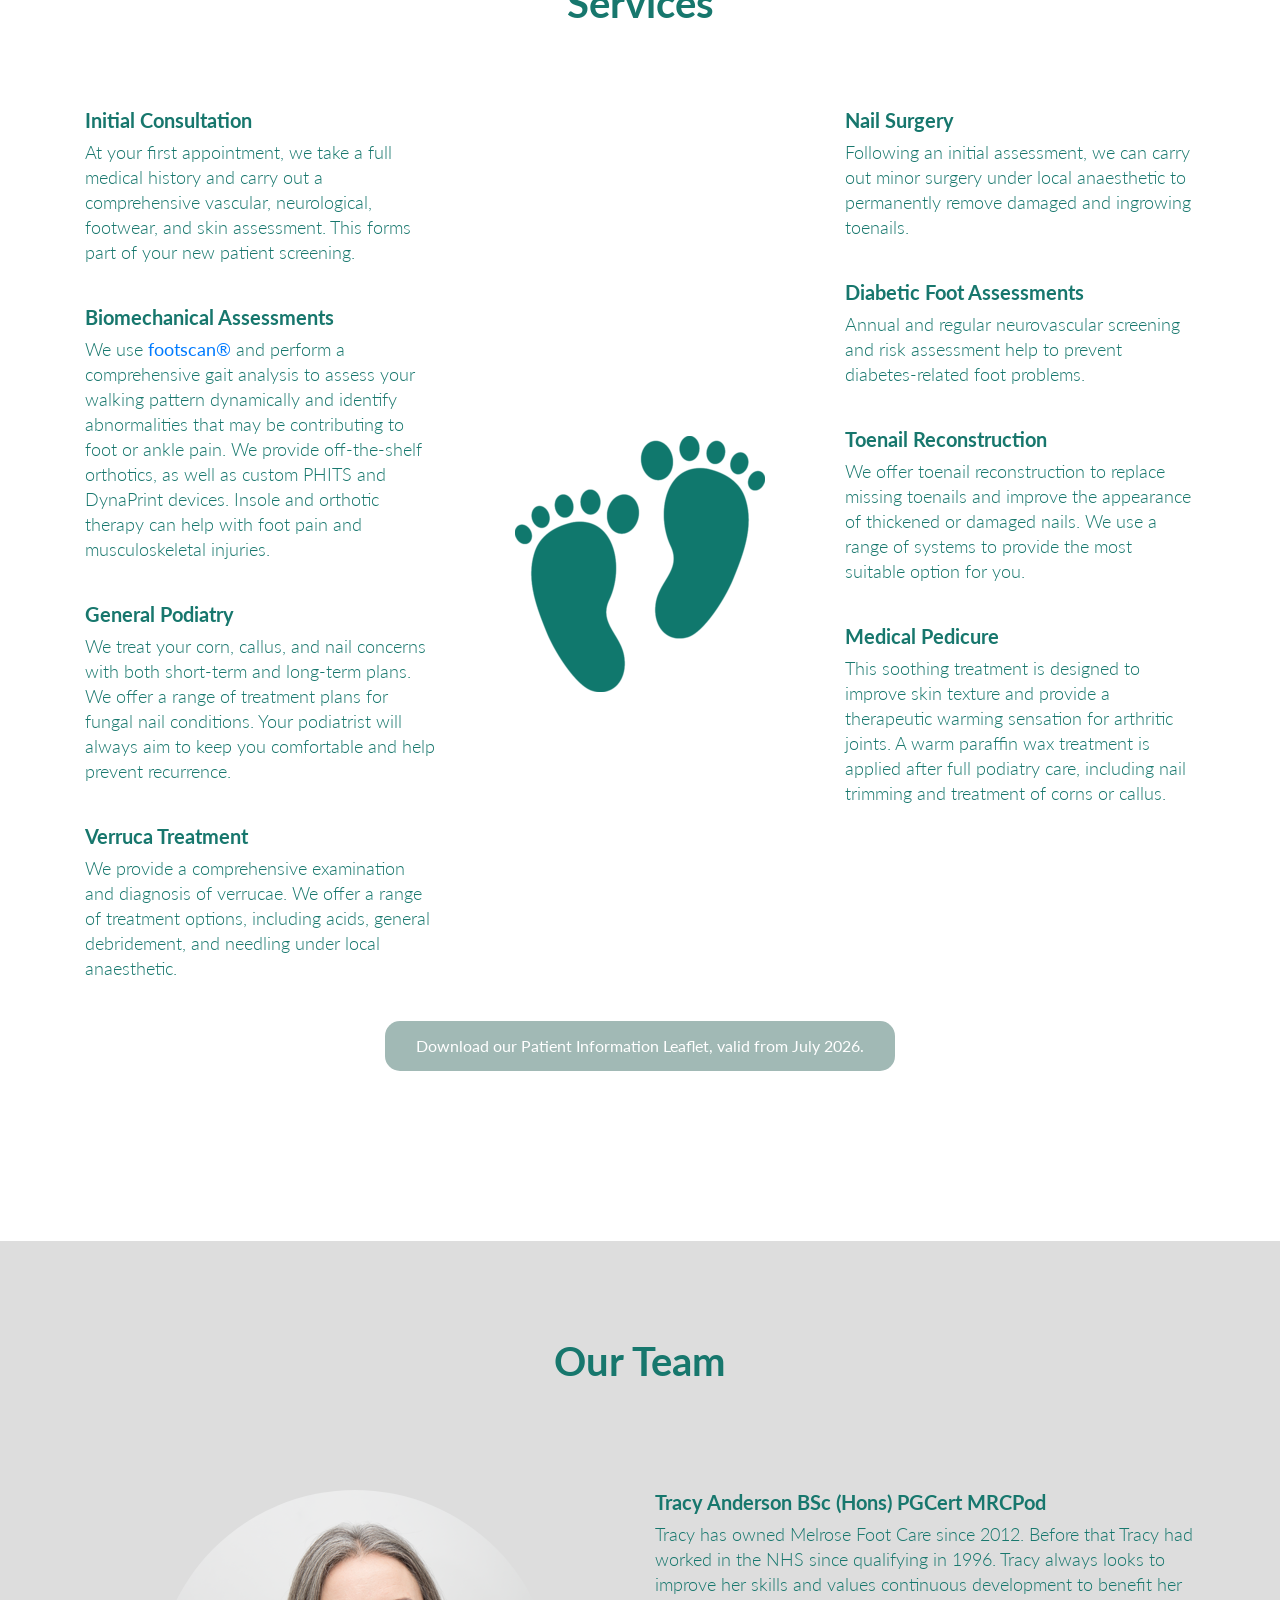
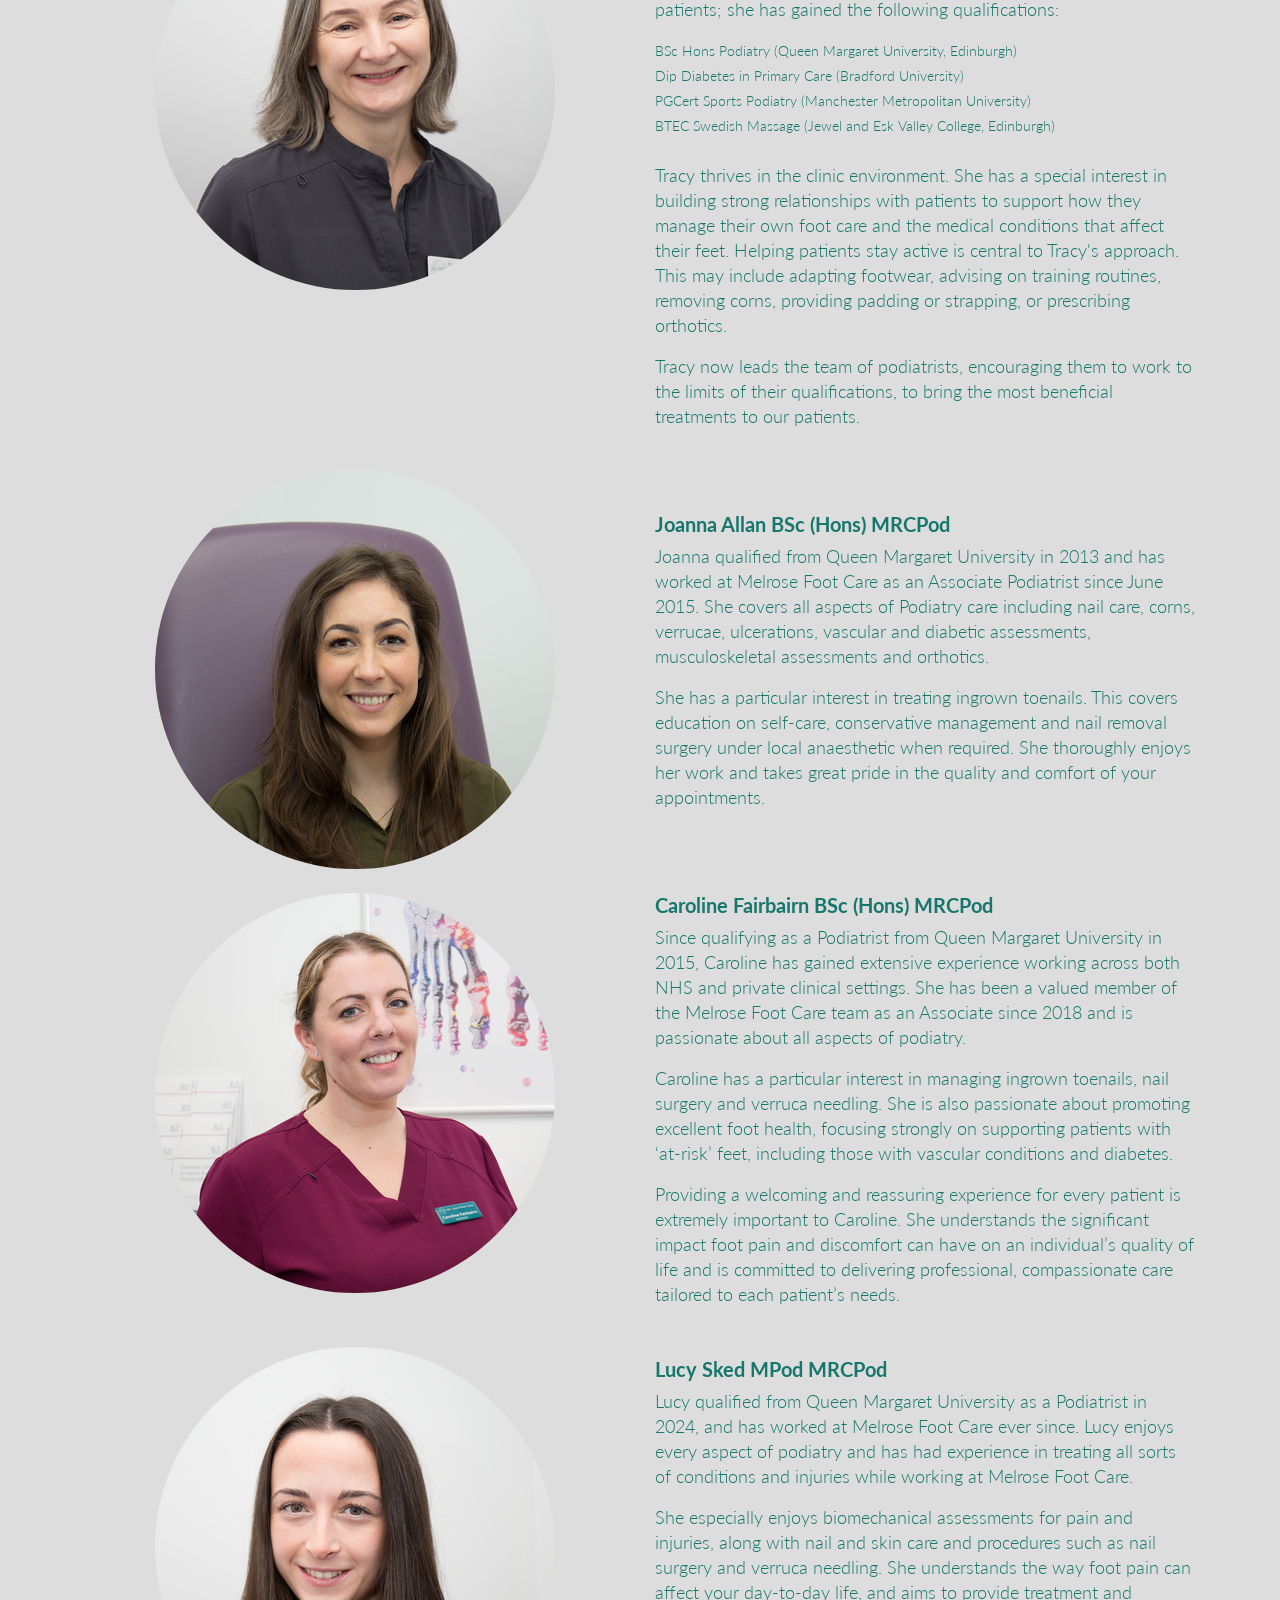
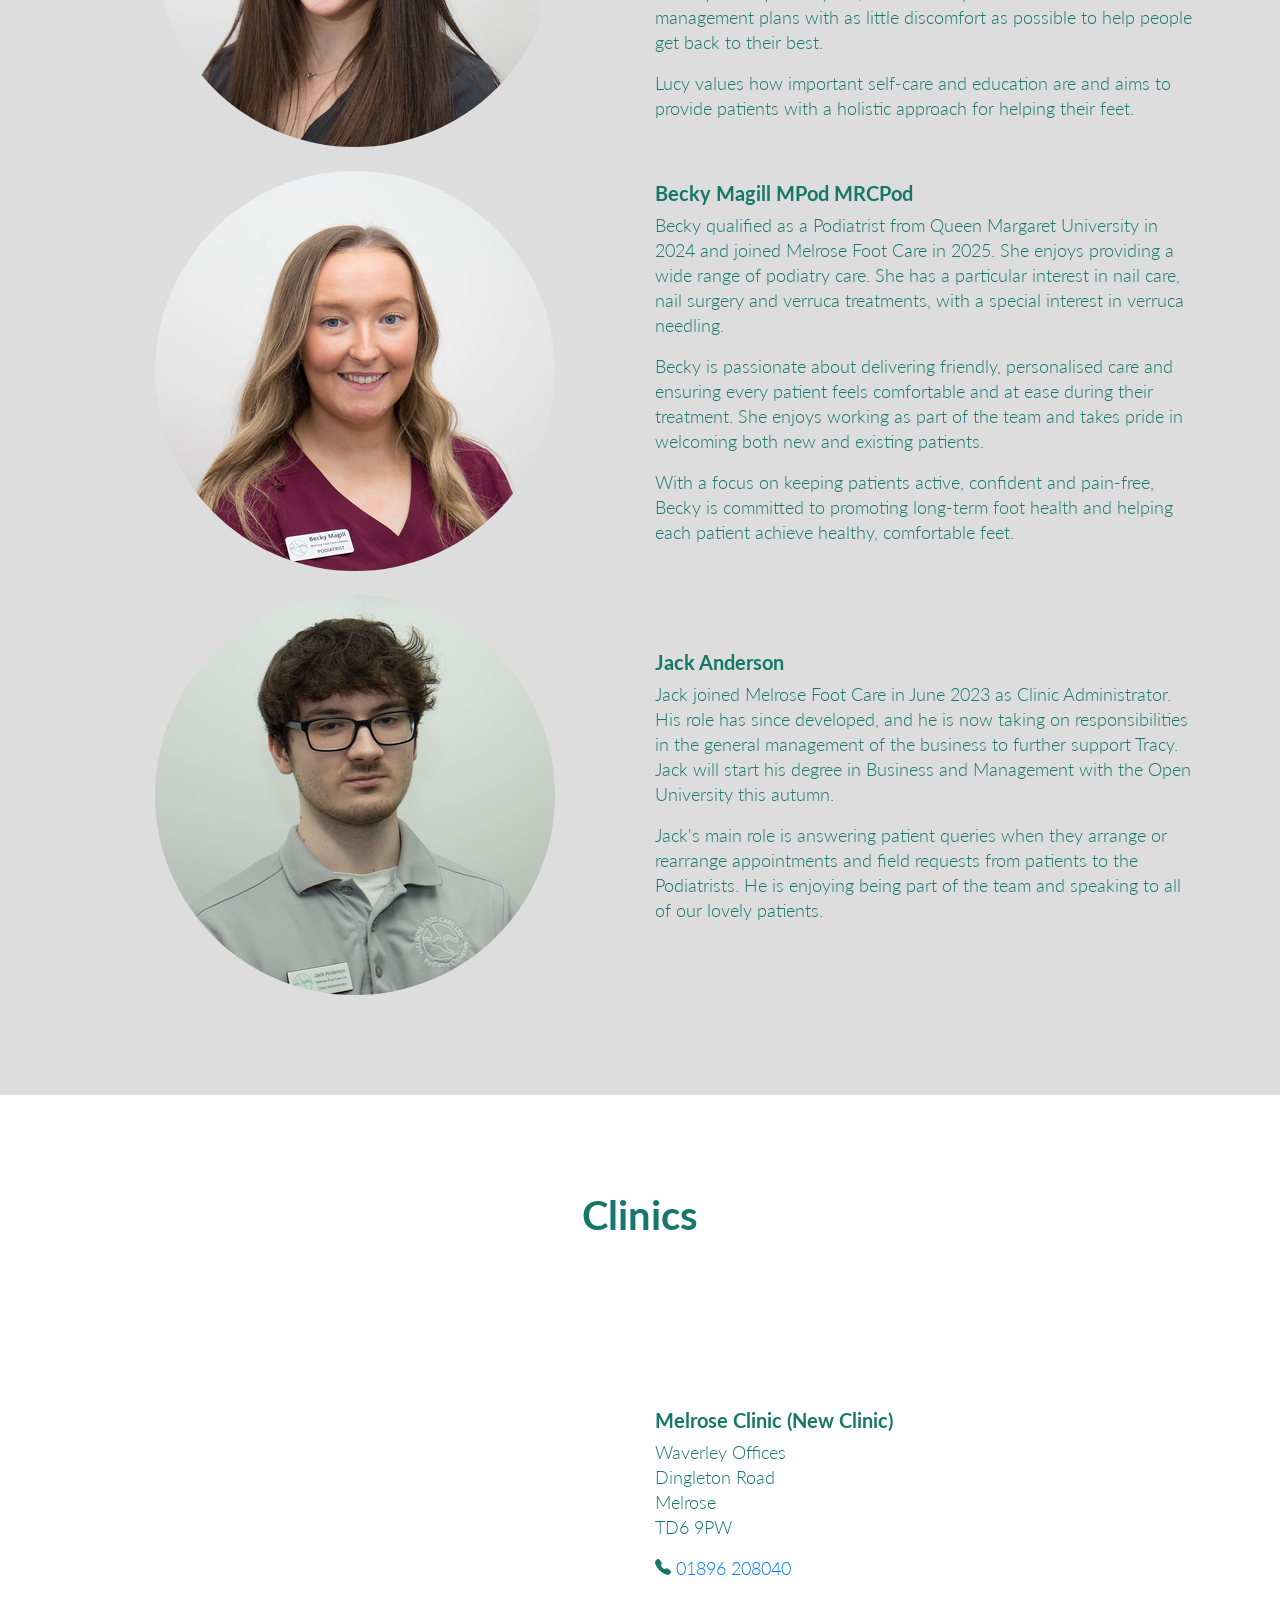
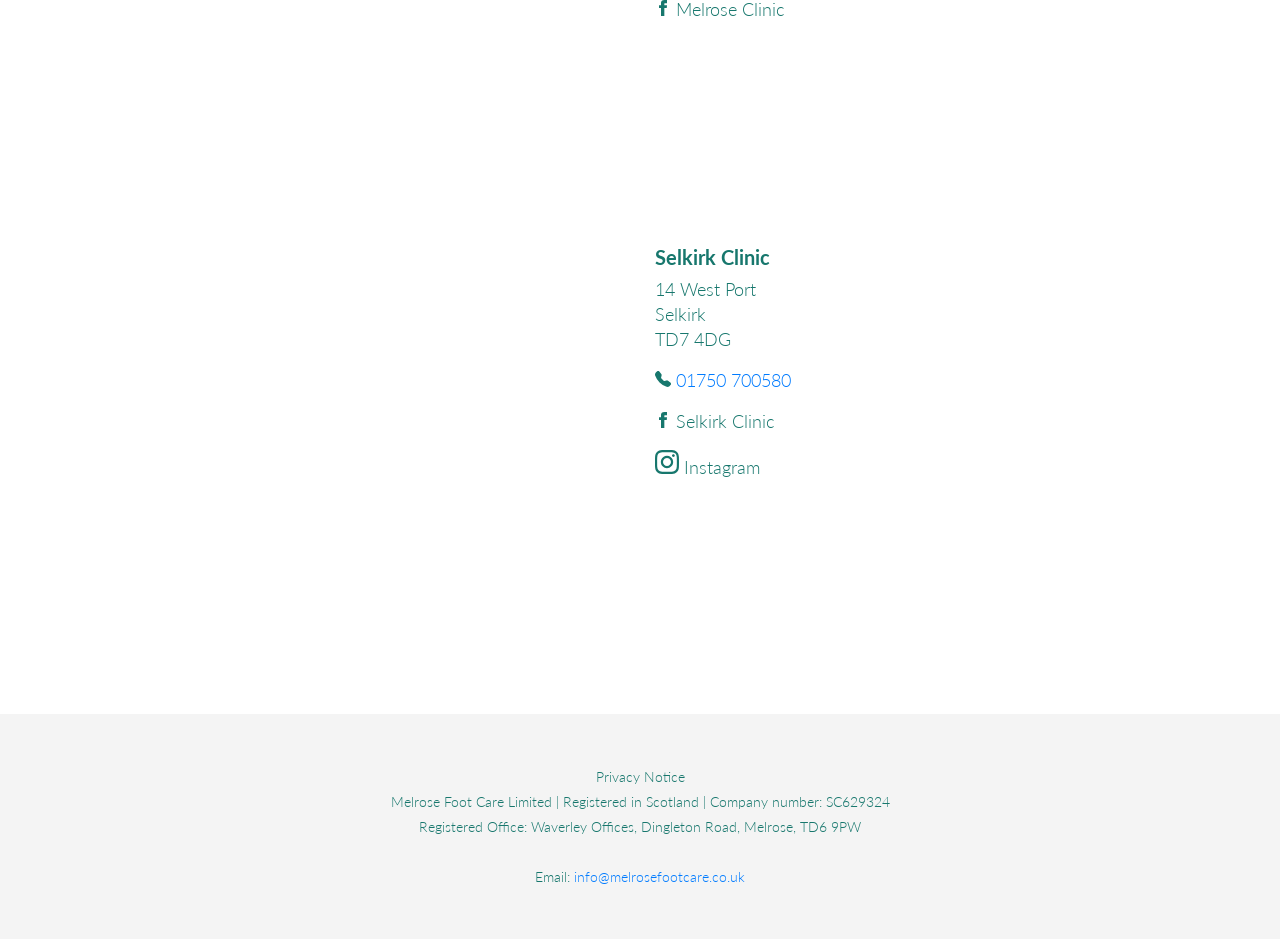
==== commit 518a9aa6: "added link to privacy notice" ====
--- a/index.html
+++ b/index.html
@@ -376,6 +376,7 @@
             <div class="row">
                 <div class="col-md-12">
                     <div class="block">
+			    <a class="mfc-green" target="_blank" rel="noopener noreferrer" href="mfc-privacy-notice-202608.pdf">Privacy Notice</a><br>
                         Melrose Foot Care Limited | Registered in Scotland | Company number: SC629324<br>
                         Registered Office: Waverley Offices, Dingleton Road, Melrose, TD6 9PW<br><br>
                         Email: <a href="mailto:info@melrosefootcare.co.uk">info@melrosefootcare.co.uk</a>
